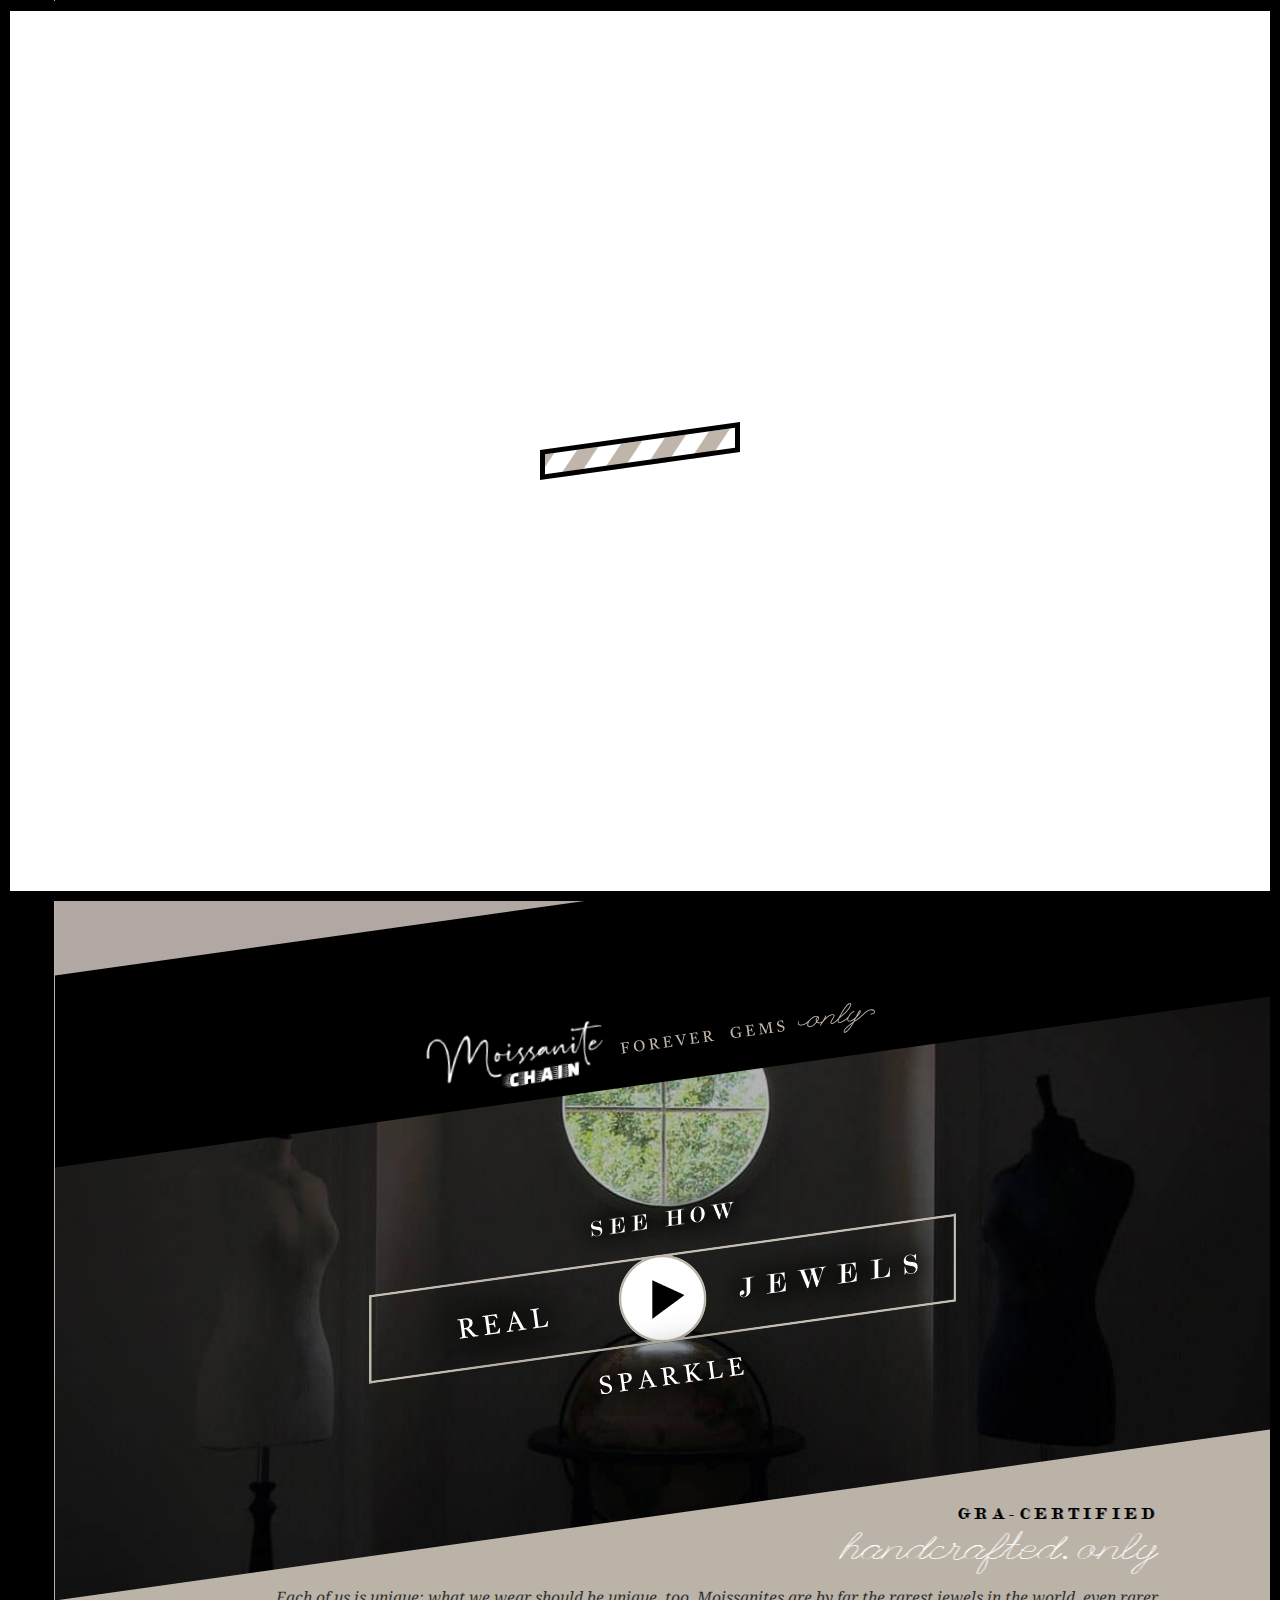
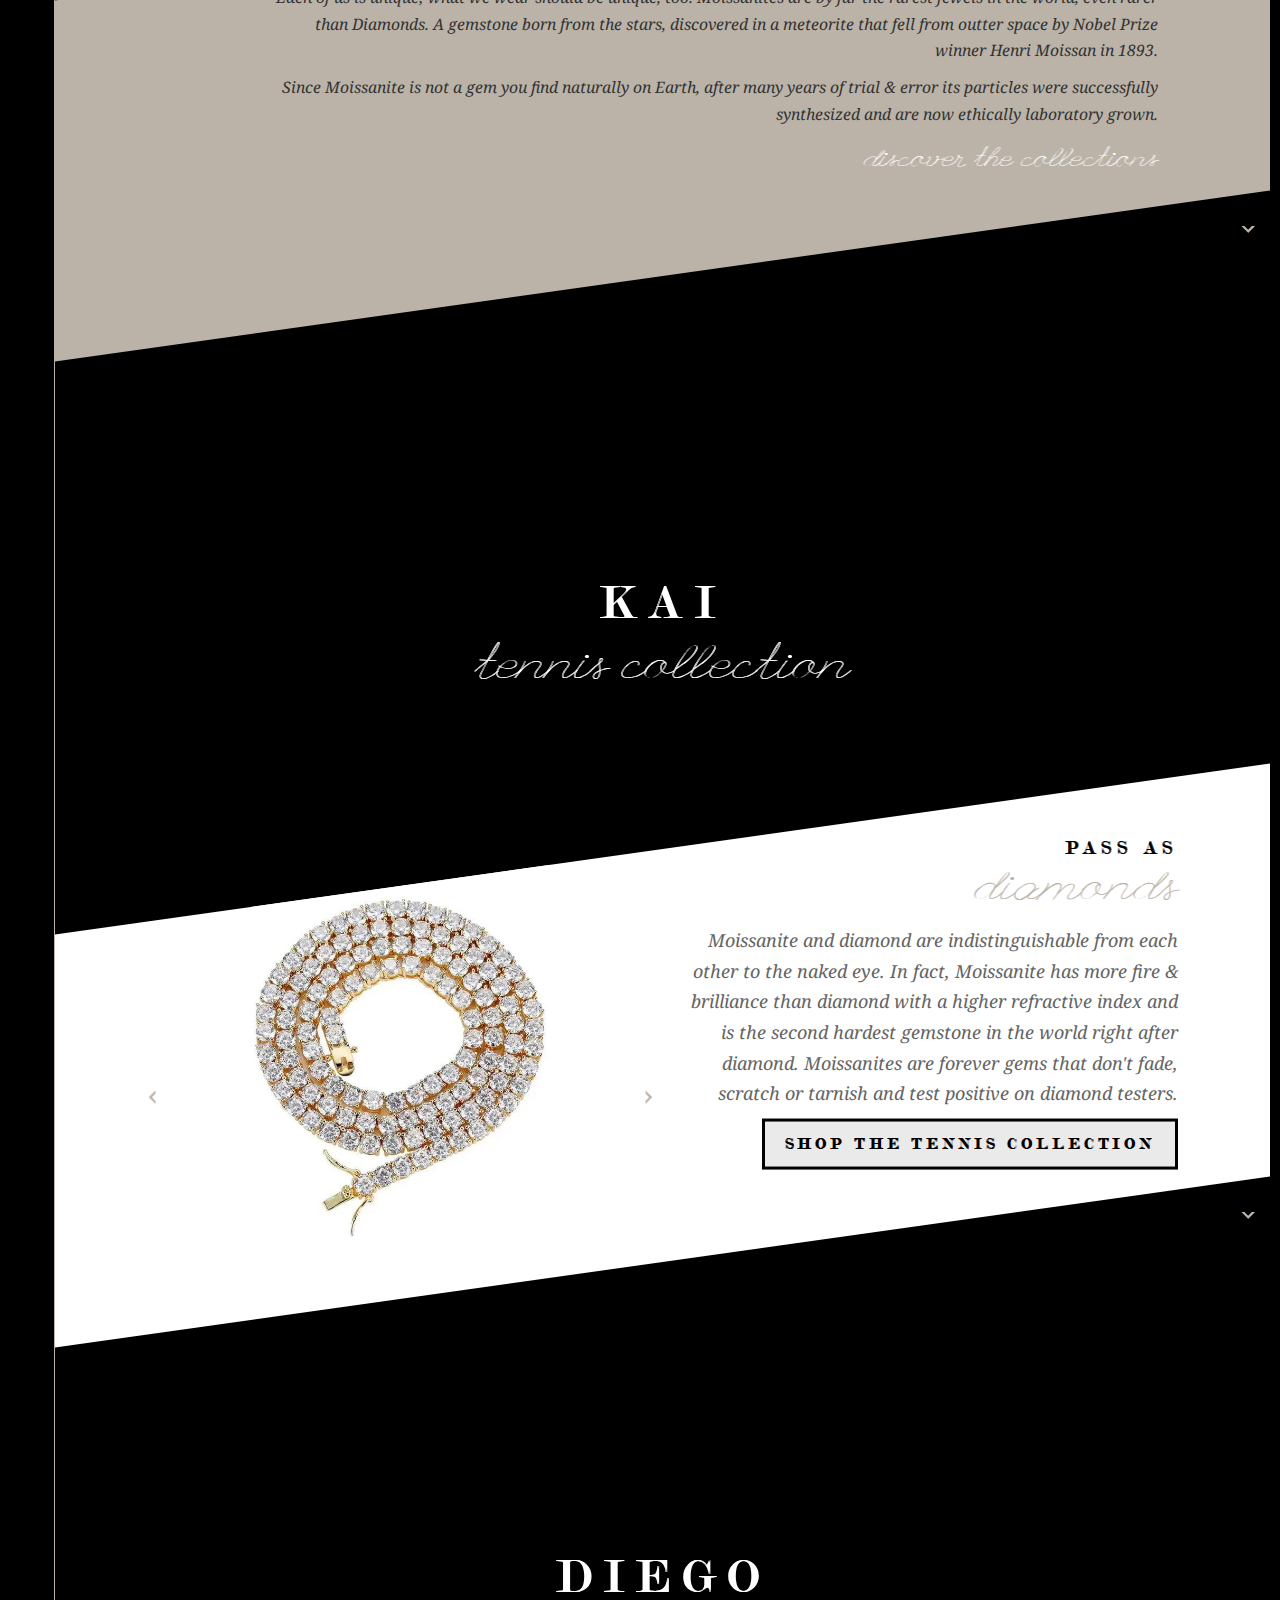
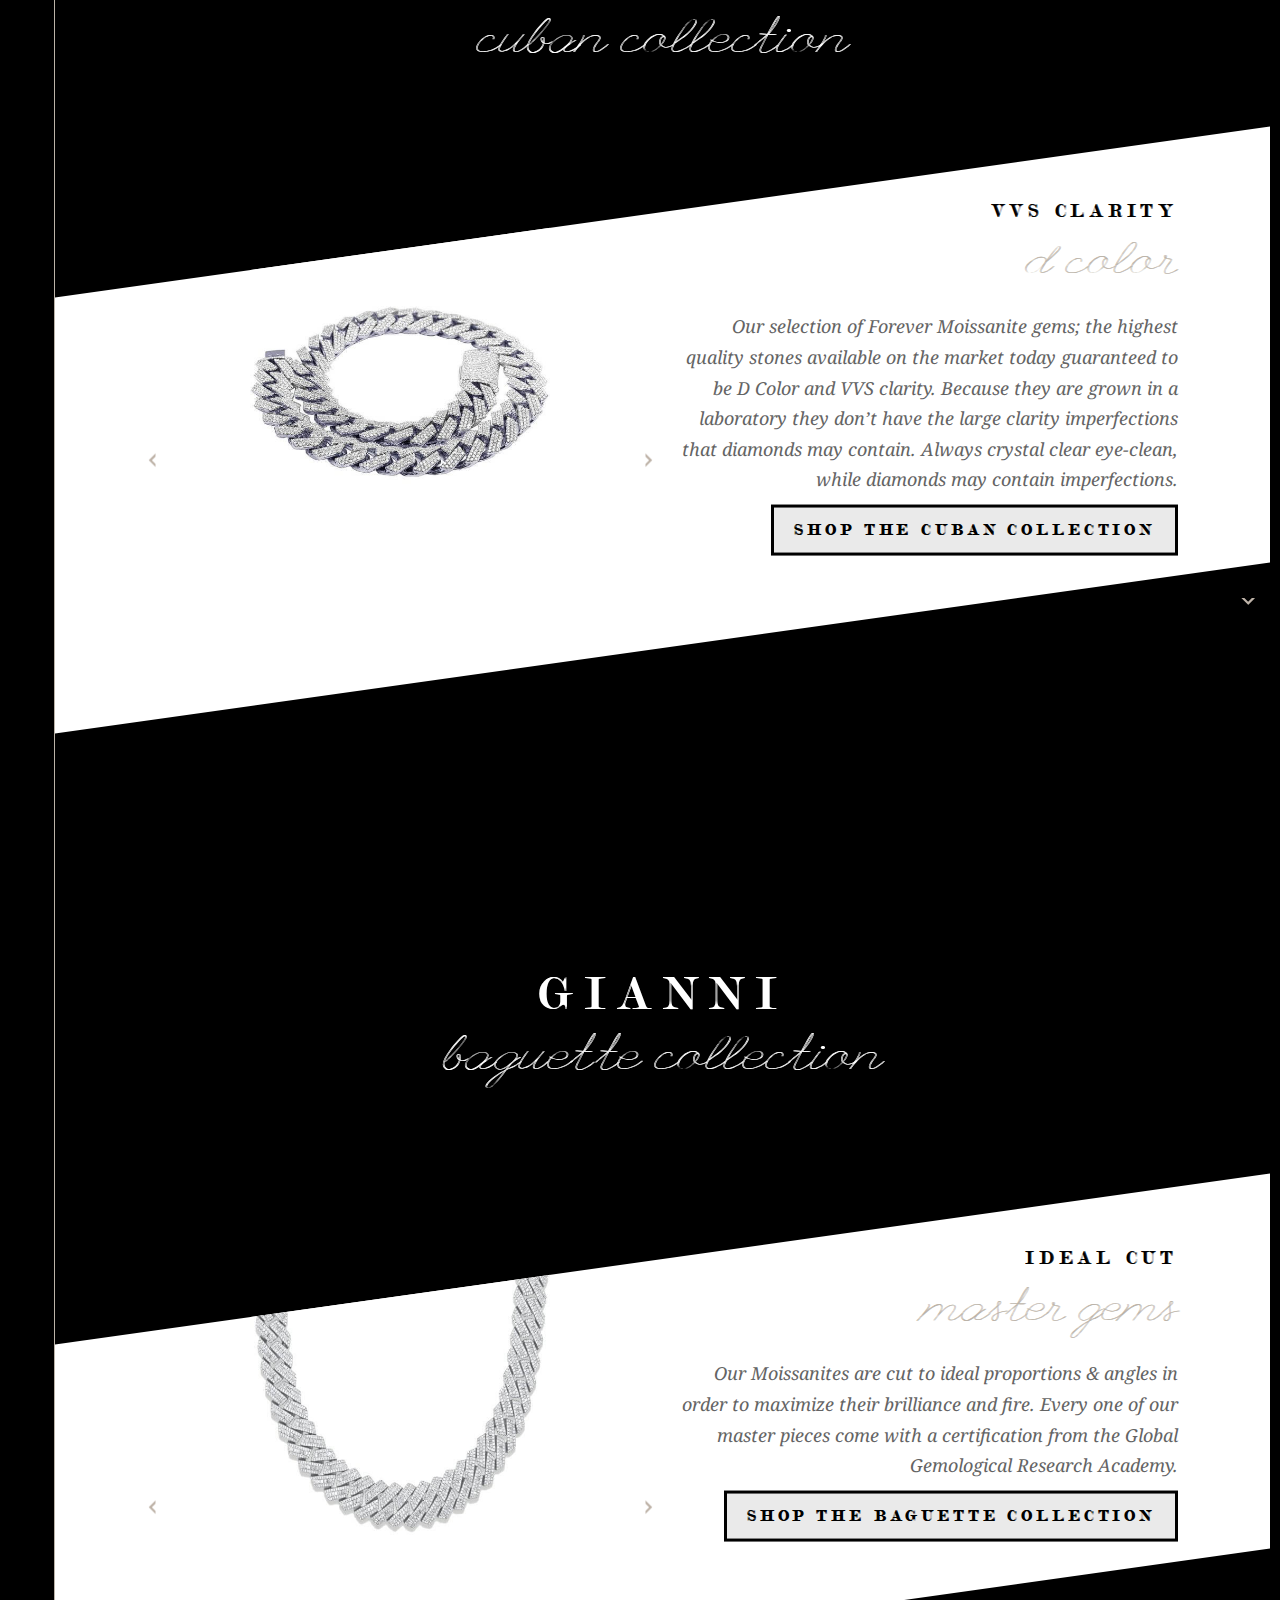
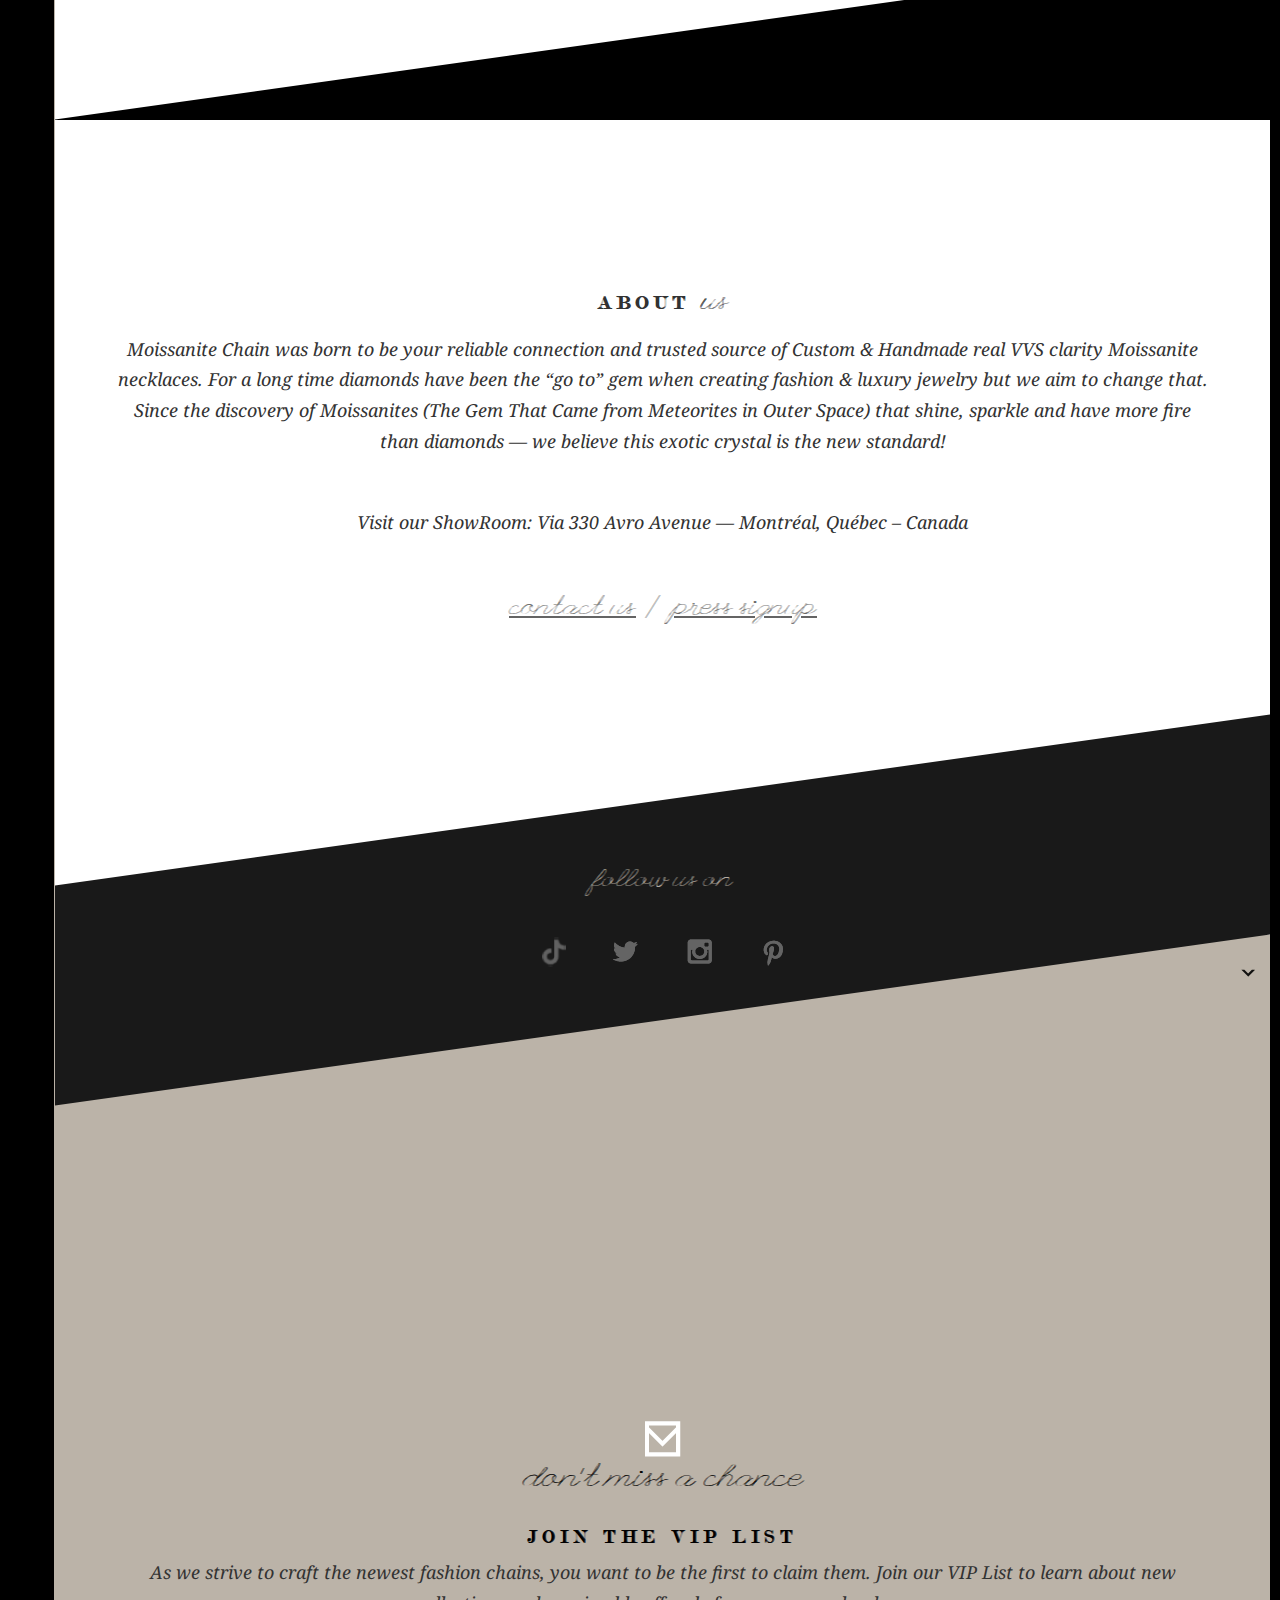
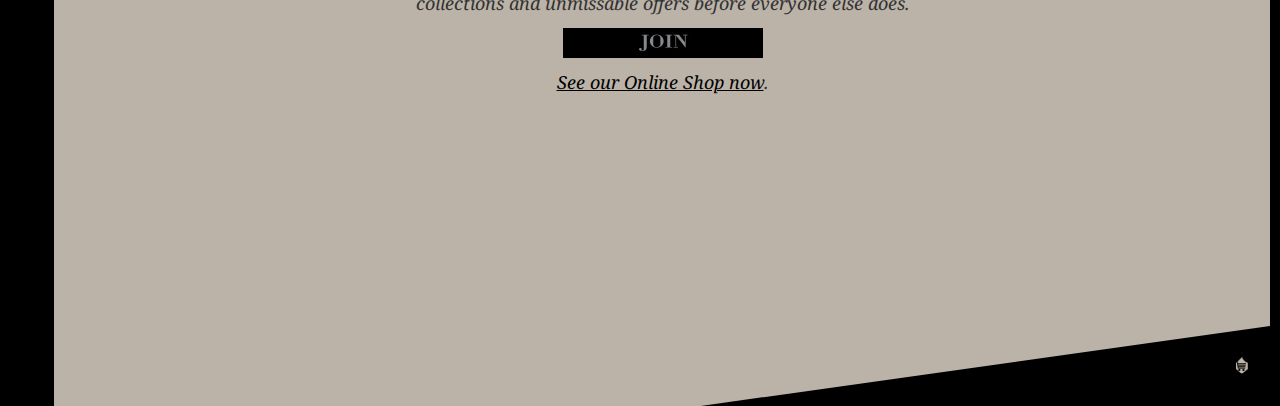
==== index.html @ 02e143bb "Update index.html" ====
<!DOCTYPE html>
<html>

<meta http-equiv="content-type" content="text/html;charset=UTF-8" />
<head>
<meta charset="UTF-8" />
<meta name="viewport" content="width=device-width, maximum-scale=1" />
<title>Moissanite Tennis Chains &#38; Cuban Iced Out Baguettes &#8211; Handcrafted GRA-certified gemstones</title>

<link rel="profile" href="http://gmpg.org/xfn/11" />
<link rel="shortcut icon" href="images/favicon.ico" />
<link rel="apple-touch-icon" sizes="76x76" href="apple-touch-icon.png">
<link rel="icon" type="image/png" sizes="32x32" href="favicon-32x32.png">
<link rel="icon" type="image/png" sizes="16x16" href="favicon-16x16.png">
<link rel="manifest" href="images/site.webmanifest">
<link rel="mask-icon" href="images/safari-pinned-tab.svg" color="#5bbad5">
<meta name="msapplication-TileColor" content="#da532c">
<meta name="theme-color" content="#ffffff">
<link rel="stylesheet" type="text/css" media="all" href="images/style.css" />


<!--[if lt IE 9]>
	<script src="images/html5.js" type="text/javascript"></script>
<![endif]-->

<script type='text/javascript' src='images/jquery3e5a.js?ver=1.10.2'></script>
<script type='text/javascript' src='images/jquery-migrate.min1576.js?ver=1.2.1'></script>

<script>
	var Site_Url = 'index.html';
</script>

	
		
		<script type="text/javascript" src="images/es5-shim.mind387.js?v8"></script>
	
		<script type="text/javascript" src="images/jquery.easing.1.3d387.js?v8"></script>
		
		<script type="text/javascript" src="images/jquery.flexslider-modifiedd387.js?v8"></script>
		
		<script type="text/javascript" src="images/startupd387.js?v8"></script>
		
		<script type="text/javascript" src="images/maind387.js?v8"></script>
		
		<script type="text/javascript" src="images/screend387.js?v8"></script>
		
		<script type="text/javascript" src="images/scroll-navd387.js?v8"></script>
		
		<script type="text/javascript" src="images/sectionsd387.js?v8"></script>
		
		<script type="text/javascript" src="images/paralaxd387.js?v8"></script>
		
		<script type="text/javascript" src="images/videod387.js?v8"></script>

		<script type="text/javascript" src="images/loaderd387.js?v8"></script>

	


</head>
<body class="no_js">



<nav class="main">
	<div class="cn">
		<ul class="nav">
							<li><a href="#home"><em></em><span><b><img width="53" height="16" src="images/menu-home11.png" class="attachment-full" alt="Home" /></b></span></a></li>
							<li><a href="#manifesto"><em></em><span><b><img width="216" height="27" src="images/menu-manifesto11.png" class="attachment-full" alt="Moissanite manifesto" /></b></span></a></li>
							<li><a href="#kai-collection"><em></em><span><b><img width="186" height="28" src="images/menu-kai.png" class="attachment-full" alt="Kai Collection" /></b></span></a></li>
							<li><a href="#diego-collection"><em></em><span><b><img width="166" height="28" src="images/menu-diego.png" class="attachment-full" alt="Diego Collection" /></b></span></a></li>
							<li><a href="#gianni-collection"><em></em><span><b><img width="165" height="28" src="images/menu-gianni.png" class="attachment-full" alt="Gianni Collection" /></b></span></a></li>
							<li><a href="#about"><em></em><span><b><img width="82" height="26" src="images/menu-about11.png" class="attachment-full" alt="About Us" /></b></span></a></li>
							<li><a href="#subscribe"><em></em><span><b><img width="157" height="26" src="images/menu-subscribe11.png" class="attachment-full" alt="VIP List Subscribe" /></b></span></a></li>
					</ul>
		<ul class="shop">
			<li><a href="https://shop.moissanitechain.com"><em></em><span><b><img src="images/menu-shop.png" alt="Shop"/></b></span></a></li>
		</ul>
	</div>
</nav>
<div class="sections">
	
		
		
	<section id="home" class="post-5 page type-page status-publish hentry home tpl-home active" >
		<article>
			<div class="bgc"><div></div></div>

<header>
	<div class="dbg"></div>
	<h1>Moissanite Jewels Shop</h1>
	<div class="links">
		<a href="#manifesto"><span>Jewels</span></a>
		<a href="https://shop.moissanitechain.com"><span>Shop</span></a>
	</div>
</header>
<div class="hbg">
	<div class="dsk">
		<img width="700" height="141" src="images/forever-moissanite-gems-tagline_big1.png" class="attachment-full" alt="Forever-Moissanite-Gems-Only_TagLine_Big" />	</div>
	<div class="mob">
		<img width="550" height="111" src="images/forever-moissanite-gems_tagline_small1.png" class="attachment-full" alt="Forever-Moissanite-Gems-Only_TagLine_Small" />	</div>
</div>
<div class="slider">
	<ul class="slides">
		
							<li style="background-color: #b1a8a4;"><span><img src="images/1.png" class="attachment-full" alt="Forever-Moissanite-Gems-Only Handmade-slide1" /></span></li>
					<li style="background-color: #99867c;"><span><img src="images/2.png" class="attachment-full" alt="Forever-Moissanite-Gems-Only Handmade-slide2" /></span></li>
					<li style="background-color: #c7c0a1;"><span><img src="images/3.png" class="attachment-full" alt="Forever-Moissanite-Gems-Only Handmade-slide3" /></span></li>
					<li style="background-color: #bdc2ce;"><span><img src="images/4.png" class="attachment-full" alt="Forever-Moissanite-Gems-Only Handmade-slide4" /></span></li>
					<li style="background-color: #e5c8b7;"><span><img src="images/5.png" class="attachment-full" alt="Forever-Moissanite-Gems-Only Handmade-slide5" /></span></li>
					<li style="background-color: #e8dab5;"><span><img src="images/6.png" class="attachment-full" alt="Forever-Moissanite-Gems-Only Handmade-slide6" /></span></li>
			</ul>
</div>		</article>
	</section>
	
	
		
		
	<section id="manifesto" class="post-7 page type-page status-publish hentry manifesto tpl-manifesto active" >
		<article>
			<header>
	<div class="dbg"></div>
	<h1>Forever Moissanite Gems Only</h1>
</header>

	
	<div class="bg" 
		style="background-image: url('images/forever-moissanite-gems_background_mini.jpg');" 
		data-width="1200"  
		data-height="662">
	</div>

	<div class="video-tb">
		<div class="dsk">
			<img width="587" height="235" src="images/forever-moissanite-gems-only_video_button_default.png" class="attachment-full" alt="Forever-Moissanite-Gems-Only_Video_Button_Default" />			<img width="587" height="235" src="images/forever-moissanite-gems-only_video_button_hover4.png" class="attachment-full" alt="Forever-Moissanite-Gems-Only_Video_Button_Hover" />		</div>
		<div class="mob">
			<img width="171" height="171" src="images/forever-moissanite-gems-only_video_button_default_mobile.png" class="attachment-full" alt="Forever-Moissanite-Gems-Only_Video_Button_Default_Mobile" />			<img width="171" height="171" src="images/forever-moissanite-gems-only_video_button_hover_mobile.png" class="attachment-full" alt="Forever-Moissanite-Gems-Only_Video_Button_Hover_Mobile" />		</div>
	</div>
	
	<div class="video-ov">
		<div class="video-box">
			<div class="video-cnt">
				<iframe width="540" height="540" src="https://www.youtube.com/embed/ve0gK7tYdl8?rel=0" frameborder="0" allowfullscreen></iframe>			</div>
			<div class="video-ctrl">
									<div class="item share-facebook"><a href="#"></a><span>Share <i>on</i> Facebook</span></div>
									<div class="item share-twitter"><a href="#"></a><span>Share <i>on</i> Twitter</span></div>
									<div class="item share-pinterest"><a href="#"></a><span>Share <i>on</i> Pinterest</span></div>
									<div class="item share-mail"><a href="#"></a><span>Share <i>via</i> Mail</span></div>
								<div class="item close"><a href="#"></a><span>Close</span></div>
			</div>
		</div>
	</div>

<div class="text-box">
	<div class="cnt">
		<div class="cnt2">
			<h2>GRA-Certified</h2>
<p><big><span class="script">handcrafted. only</span></big></p>
<p>Each of us is unique; what we wear should be unique, too. Moissanites are by far the rarest jewels in the world, even rarer than Diamonds. A gemstone born from the stars, discovered in a meteorite that fell from outter space by Nobel Prize winner Henri Moissan in 1893.</p>
<p>Since Moissanite is not a gem you find naturally on Earth, after many years of trial &#38; error its particles were successfully synthesized and are now ethically laboratory grown.</p>
<p><a class="collection-link" href="#kai-collection"><span class="script">discover the collections</span></a></p>
		</div>
	</div>
</div>
		</article>
	</section>
	
	
		
		
	<section id="kai-collection" class="post-9 page type-page status-publish hentry traugott-collection tpl-collection active" >
		<article>
			<a href="#home" class="back">Back to Top</a>
<a href="#kai-collection" class="next-sect">Next Collection</a>

	
	<div class="bg prx" 
		style="background-image: url('images/Forever-Moissanite-Gems-Only_Kai-collection_cover_mini.jpg');" 
		data-width="1200"  
		data-height="642">
	</div>

<h1><span>KAI <i>Tennis Collection</i></span></h1>

<div class="text-box">
	<div class="cnt">
		<div class="cnt2">
			<h2>PASS AS</h2>
<p><big><span class="script">diamonds</span></big></p>
<p>Moissanite and diamond are indistinguishable from each other to the naked eye. In fact, Moissanite has more fire &#38; brilliance than diamond with a higher refractive index and is the second hardest gemstone in the world right after diamond. Moissanites are forever gems that don't fade, scratch or tarnish and test positive on diamond testers.</p>
<p><a class="btn" title="Shop The KAI Collection" href="https://shop.moissanitechain.com">SHOP <strong>THE</strong> <em>TENNIS COLLECTION</em></a></p>

		</div>
		<div class="cnt1">
						<div class="slider">
				<ul class="slides">
											<li><a href="https://shop.moissanitechain.com"><img width="300" height="420" src="images/img_0145_sito_v2.jpg" class="attachment-product-tb" alt="Kai Moissanite Tennis Necklace Collection Jewel 1" /><span>Please let me buy this.</span></a></li>
											<li><a href="https://shop.moissanitechain.com"><img width="300" height="420" src="images/img_0027_sito_v2.jpg" class="attachment-product-tb" alt="Kai Moissanite Tennis Necklace Collection Jewel 2" /><span>I deserve this: I’ll buy it!</span></a></li>
											<li><a href="https://shop.moissanitechain.com"><img width="300" height="420" src="images/img_0036_sito_v2.jpg" class="attachment-product-tb" alt="Kai Moissanite Tennis Necklace Collection Jewel 3" /><span>I’m totally buying this.</span></a></li>
											<li><a href="https://shop.moissanitechain.com"><img width="300" height="420" src="images/img_0096_sito_v2.jpg" class="attachment-product-tb" alt="Kai Moissanite Tennis Necklace Collection Jewel 4" /><span>Mine, mine! I buy this.</span></a></li>
									</ul>
			</div>
		</div>
	</div>
</div>		</article>
	</section>
	
	
		
		
	<section id="diego-collection" class="post-13 page type-page status-publish hentry freely-collection tpl-collection active" >
		<article>
			<a href="#home" class="back">Back to Top</a>
<a href="#diego-collection" class="next-sect">Next Collection</a>

	
	<div class="bg prx" 
		style="background-image: url('images/Forever-Moissanite-Gems-Only_Diego-collection_cover_web_mini.jpg');" 
		data-width="1200"  
		data-height="664">
	</div>

<h1><span>Diego <i>Cuban Collection</i></span></h1>

<div class="text-box">
	<div class="cnt">
		<div class="cnt2">
			<h2>VVS clarity</h2>
<p><span class="script"><big>d color</big></span></p>
<p>Our selection of Forever Moissanite gems; the highest quality stones available on the market today guaranteed to be D Color and VVS clarity. Because they are grown in a laboratory they don’t have the large clarity imperfections that diamonds may contain. Always crystal clear eye-clean, while diamonds may contain imperfections.</p>
<p><a class="btn" title="Shop The DIEGO Collection" href="https://shop.moissanitechain.com">SHOP <strong>THE</strong> <em>CUBAN COLLECTION</em></a></p>

		</div>
		<div class="cnt1">
						<div class="slider">
				<ul class="slides">
											<li><a href="https://shop.moissanitechain.com"><img width="300" height="420" src="images/mg_2678-2681_crop_sito_v2.jpg" class="attachment-product-tb" alt="Diego Moissanite Tennis Necklace Collection Jewel 1" /><span>I&#039;m so going to buy this.</span></a></li>
											<li><a href="https://shop.moissanitechain.com"><img width="300" height="420" src="images/mg_2684_crop_sito_v2.jpg" class="attachment-product-tb" alt="Diego Moissanite Tennis Necklace Collection Jewel 2" /><span>I. Will. Buy. This.</span></a></li>
											<li><a href="https://shop.moissanitechain.com"><img width="300" height="420" src="images/mg_1606_sito_v2.jpg" class="attachment-product-tb" alt="Diego Moissanite Tennis Necklace Collection Jewel 3" /><span>I’ll buy it. I deserve it.</span></a></li>
											<li><a href="https://shop.moissanitechain.com"><img width="300" height="420" src="images/mg_1543_crop_sito_v2.jpg" class="attachment-product-tb" alt="Diego Moissanite Tennis Necklace Collection Jewel 4" /><span>I’m totally buying this.</span></a></li>
									</ul>
			</div>
		</div>
	</div>
</div>		</article>
	</section>
	
	
		
		
	<section id="gianni-collection" class="post-11 page type-page status-publish hentry nuance-collection tpl-collection active" >
		<article>
			<a href="#home" class="back">Back to Top</a>
<a href="#gianni-collection" class="next-sect">Next Collection</a>

	
	<div class="bg prx" 
		style="background-image: url('images/Forever-Moissanite-Gems-Only_Gianni-collection_cover_mini.jpg');" 
		data-width="1200"  
		data-height="644">
	</div>

<h1><span>Gianni <i>Baguette Collection</i></span></h1>

<div class="text-box">
	<div class="cnt">
		<div class="cnt2">
			<h2>Ideal Cut</h2>
<p><span class="script"><big>master gems</big></span></p>
<p>Our Moissanites are cut to ideal proportions &#38; angles in order to maximize their brilliance and fire. Every one of our master pieces come with a certification from the Global Gemological Research Academy.</p>
<p><a class="btn" title="Shop the Gianni Collection" href="https://shop.moissanitechain.com">SHOP <strong>THE</strong> <em>BAGUETTE COLLECTION</em></a></p>

		</div>
		<div class="cnt1">
						<div class="slider">
				<ul class="slides">
											<li><a href="https://shop.moissanitechain.com"><img width="300" height="420" src="images/mg_1736_crop_sito_v2.jpg" class="attachment-product-tb" alt="Gianni Moissanite Tennis Necklace Collection Jewel 1" /><span>I deserve this: I buy it!</span></a></li>
											<li><a href="https://shop.moissanitechain.com"><img width="300" height="420" src="images/mg_1355_crop_sito_v2.jpg" class="attachment-product-tb" alt="Gianni Moissanite Tennis Necklace Collection Jewel 2" /><span>I’ll buy this so others won’t.</span></a></li>
											<li><a href="https://shop.moissanitechain.com"><img width="300" height="420" src="images/mg_1710_crop_sito_v2.jpg" class="attachment-product-tb" alt="Gianni Moissanite Tennis Necklace Collection Jewel 3" /><span>If I buy it I’ll feel better.</span></a></li>
											<li><a href="https://shop.moissanitechain.com"><img width="300" height="420" src="images/mg_1370_crop_sito_v2.jpg" class="attachment-product-tb" alt="Gianni Moissanite Tennis Necklace Collection Jewel 4" /><span>I’m totally buying this.</span></a></li>
									</ul>
			</div>
		</div>
	</div>
</div>		</article>
	</section>
	
	
		
		
	<section id="about" class="post-15 page type-page status-publish hentry about tpl-about active" >
		<article>
			<a href="#home" class="back">Back to Top</a>
<a href="#about" class="next-sect">About Us</a>
	
	<div class="bg prx" 
		style="background-image: url('images/Moissanite-Gems-Only_about-us_mini.jpg');" 
		data-width="1200"  
		data-height="800">
	</div>

<div class="box cnt">
	<div>
		<div>
			<div>
				<h1>About <i>Us</i></h1>
				<p>Moissanite Chain was born to be your reliable connection and trusted source of Custom &#38; Handmade real VVS clarity Moissanite necklaces. For a long time diamonds have been the “go to” gem when creating fashion & luxury jewelry but we aim to change that. Since the discovery of Moissanites (The Gem That Came from Meteorites in Outer Space) that shine, sparkle and have more fire than diamonds — we believe this exotic crystal is the new standard!</p>
<p>&nbsp;</p>
<p>Visit our ShowRoom: Via 330 Avro Avenue — Montréal, Québec &#8211; Canada</p>
<p>&nbsp;</p>
<p><span class="script"><a title="Contact us" href="mailto:contact@moissanitechain.com?subject=Please%20tell%20me%20more">contact us</a> /  <a title="Moissanite Chain Press Room Sign up" href="https://eepurl.com/iaYByv" target="_blank">press signup</a></span></p>
			</div>
		</div>
	</div>
</div>

<div class="social">
	<div class="bg"></div>
	<div class="icons">
		<h3>follow us on<span>:</span><i></i></h3>
			<ul>
									<li><a href="https://www.tiktok.com/@moissanitechain" itemprop="url"><span>Moissanite TikTok</span></a></li>
									<li><a href="https://twitter.com/MoissaniteChain" itemprop="url"><span>Moissanite Twitter</span></a></li>
									<li><a href="https://instagram.com/moissanitechain_com" itemprop="url"><span>Moissanite Instagram</span></a></li>
									<li><a href="https://pinterest.com/moissanitechain/" itemprop="url"><span>Moissanite Pinterest</span></a></li>
							</ul>
	</div>
</div>		</article>
	</section>
	
	
		
		
	<section id="subscribe" class="post-17 page type-page status-publish hentry subscribe tpl-subscribe active" >
		<article>
			<a href="#home" class="back">Back to Top</a>
<a href="#subscribe" class="next-sect">VIP List Subscribe</a>

<div class="bg"></div>

<div class="box cnt">
	<div>
		<div>
			<div>
				<h1>VIP List <i>Subscribe</i></h1>
				<p><span class="script"><big>don’t miss a chance</big></span></p>
<h2>JOIN THE VIP LIST</h2>
<p>As we strive to craft the newest fashion chains, you want to be the first to claim them. Join our VIP List to learn about new collections and unmissable offers before everyone else does.</p>
<a href="https://eepurl.com/iaYByv"><img src="images/join.jpg" alt="Join VIP LIST" style="width:200px;height:30px;"></a>				

				<div>			
<p><a title="Our Moissanite Shop" href="https://shop.moissanitechain.com" target="_blank">See our Online Shop now</a>.</p>
				</div>
			</div>
		</div>
	</div>
</div>


<div class="copy">
	<div class="bg"></div>
	<div><a href="https://shop.moissanitechain.com"><span>Moissanite Chain - Online Shop</span></a></div>
</div>		</article>
	</section>
	
	
	</div>
<div class="frm frm-top"></div>
<div class="frm frm-right"></div>
<div class="frm frm-bottom"></div>

		
	<script> Main.initFooter() </script>
	
	<style>
	.old-notice .browser-warning
	{
		position: absolute;
		top: 0px;
		left: 260px;
		width: 320px;
		height: 92px;
		z-index: 100;
	}
</style>

<div class="old-notice">
	<noscript>
	 <iframe class="browser-warning" frameborder="0" marginheight="0" marginwidth="0" scrolling="no" src="index-2.html"></iframe>
	</noscript>
	<iframe class="browser-warning hide" style="display:none;" frameborder="0" marginheight="0" marginwidth="0" rel="index-2.html" scrolling="no" src="javascript:;"></iframe>
</div>
<script>
	if(window.ShowOldNotice)
	{
		$(function()
		{
			var warning = $('.browser-warning.hide');
			warning.attr('src', warning.attr('rel')).show();
		});
	}
</script>	
	</body>

</html>
---- images/style.css ----
@import url(https://fonts.googleapis.com/css?family=League+Script|Droid+Serif:400,400italic,700,700italic);
/*
Theme Name: Moissanite Chain
Theme URI: https://www.moissanitechain.com
Description: MC 2
Author: Big Cartel
Version: 5
License: GNU General Public License
License URI: license.txt
*/
/* *********************************************************** */
/* This file is generated from scss files from "sass" folder */
/* *********************************************************** */
/* normalize.css v2.1.2 | MIT License | git.io/normalize */
/* ==========================================================================
   HTML5 display definitions
   ========================================================================== */
/**
 * Correct `block` display not defined in IE 8/9.
 */
article,
aside,
details,
figcaption,
figure,
footer,
header,
hgroup,
main,
nav,
section,
summary {
  display: block; }

/**
 * Correct `inline-block` display not defined in IE 8/9.
 */
audio,
canvas,
video {
  display: inline-block; }

/**
 * Prevent modern browsers from displaying `audio` without controls.
 * Remove excess height in iOS 5 devices.
 */
audio:not([controls]) {
  display: none;
  height: 0; }

/**
 * Address `[hidden]` styling not present in IE 8/9.
 * Hide the `template` element in IE, Safari, and Firefox < 22.
 */
[hidden],
template {
  display: none; }

/* ==========================================================================
   Base
   ========================================================================== */
/**
 * 1. Set default font family to sans-serif.
 * 2. Prevent iOS text size adjust after orientation change, without disabling
 *    user zoom.
 */
html {
  font-family: sans-serif;
  /* 1 */
  -ms-text-size-adjust: 100%;
  /* 2 */
  -webkit-text-size-adjust: 100%;
  /* 2 */ }

/**
 * Remove default margin.
 */
body {
  margin: 0; }

/* ==========================================================================
   Links
   ========================================================================== */
/**
 * Remove the gray background color from active links in IE 10.
 */
a {
  background: transparent; }

/**
 * Address `outline` inconsistency between Chrome and other browsers.
 */
a:focus {
  outline: thin dotted; }

/**
 * Improve readability when focused and also mouse hovered in all browsers.
 */
a:active,
a:hover {
  outline: 0; }

/* ==========================================================================
   Typography
   ========================================================================== */
/**
 * Address variable `h1` font-size and margin within `section` and `article`
 * contexts in Firefox 4+, Safari 5, and Chrome.
 */
h1 {
  font-size: 2em;
  margin: 0.67em 0; }

/**
 * Address styling not present in IE 8/9, Safari 5, and Chrome.
 */
abbr[title] {
  border-bottom: 1px dotted; }

/**
 * Address style set to `bolder` in Firefox 4+, Safari 5, and Chrome.
 */
b,
strong {
  font-weight: bold; }

/**
 * Address styling not present in Safari 5 and Chrome.
 */
dfn {
  font-style: italic; }

/**
 * Address differences between Firefox and other browsers.
 */
hr {
  -moz-box-sizing: content-box;
  box-sizing: content-box;
  height: 0; }

/**
 * Address styling not present in IE 8/9.
 */
mark {
  background: #ff0;
  color: #000; }

/**
 * Correct font family set oddly in Safari 5 and Chrome.
 */
code,
kbd,
pre,
samp {
  font-family: monospace, serif;
  font-size: 1em; }

/**
 * Improve readability of pre-formatted text in all browsers.
 */
pre {
  white-space: pre-wrap; }

/**
 * Set consistent quote types.
 */
q {
  quotes: "\201C" "\201D" "\2018" "\2019"; }

/**
 * Address inconsistent and variable font size in all browsers.
 */
small {
  font-size: 80%; }

/**
 * Prevent `sub` and `sup` affecting `line-height` in all browsers.
 */
sub,
sup {
  font-size: 75%;
  line-height: 0;
  position: relative;
  vertical-align: baseline; }

sup {
  top: -0.5em; }

sub {
  bottom: -0.25em; }

/* ==========================================================================
   Embedded content
   ========================================================================== */
/**
 * Remove border when inside `a` element in IE 8/9.
 */
img {
  border: 0; }

/**
 * Correct overflow displayed oddly in IE 9.
 */
svg:not(:root) {
  overflow: hidden; }

/* ==========================================================================
   Figures
   ========================================================================== */
/**
 * Address margin not present in IE 8/9 and Safari 5.
 */
figure {
  margin: 0; }

/* ==========================================================================
   Forms
   ========================================================================== */
/**
 * Define consistent border, margin, and padding.
 */
fieldset {
  border: 1px solid #c0c0c0;
  margin: 0 2px;
  padding: 0.35em 0.625em 0.75em; }

/**
 * 1. Correct `color` not being inherited in IE 8/9.
 * 2. Remove padding so people aren't caught out if they zero out fieldsets.
 */
legend {
  border: 0;
  /* 1 */
  padding: 0;
  /* 2 */ }

/**
 * 1. Correct font family not being inherited in all browsers.
 * 2. Correct font size not being inherited in all browsers.
 * 3. Address margins set differently in Firefox 4+, Safari 5, and Chrome.
 */
button,
input,
select,
textarea {
  font-family: inherit;
  /* 1 */
  font-size: 100%;
  /* 2 */
  margin: 0;
  /* 3 */ }

/**
 * Address Firefox 4+ setting `line-height` on `input` using `!important` in
 * the UA stylesheet.
 */
button,
input {
  line-height: normal; }

/**
 * Address inconsistent `text-transform` inheritance for `button` and `select`.
 * All other form control elements do not inherit `text-transform` values.
 * Correct `button` style inheritance in Chrome, Safari 5+, and IE 8+.
 * Correct `select` style inheritance in Firefox 4+ and Opera.
 */
button,
select {
  text-transform: none; }

/**
 * 1. Avoid the WebKit bug in Android 4.0.* where (2) destroys native `audio`
 *    and `video` controls.
 * 2. Correct inability to style clickable `input` types in iOS.
 * 3. Improve usability and consistency of cursor style between image-type
 *    `input` and others.
 */
button,
html input[type="button"],
input[type="reset"],
input[type="submit"] {
  -webkit-appearance: button;
  /* 2 */
  cursor: pointer;
  /* 3 */ }

/**
 * Re-set default cursor for disabled elements.
 */
button[disabled],
html input[disabled] {
  cursor: default; }

/**
 * 1. Address box sizing set to `content-box` in IE 8/9.
 * 2. Remove excess padding in IE 8/9.
 */
input[type="checkbox"],
input[type="radio"] {
  box-sizing: border-box;
  /* 1 */
  padding: 0;
  /* 2 */ }

/**
 * 1. Address `appearance` set to `searchfield` in Safari 5 and Chrome.
 * 2. Address `box-sizing` set to `border-box` in Safari 5 and Chrome
 *    (include `-moz` to future-proof).
 */
input[type="search"] {
  -webkit-appearance: textfield;
  /* 1 */
  -moz-box-sizing: content-box;
  -webkit-box-sizing: content-box;
  /* 2 */
  box-sizing: content-box; }

/**
 * Remove inner padding and search cancel button in Safari 5 and Chrome
 * on OS X.
 */
input[type="search"]::-webkit-search-cancel-button,
input[type="search"]::-webkit-search-decoration {
  -webkit-appearance: none; }

/**
 * Remove inner padding and border in Firefox 4+.
 */
button::-moz-focus-inner,
input::-moz-focus-inner {
  border: 0;
  padding: 0; }

/**
 * 1. Remove default vertical scrollbar in IE 8/9.
 * 2. Improve readability and alignment in all browsers.
 */
textarea {
  overflow: auto;
  /* 1 */
  vertical-align: top;
  /* 2 */ }

/* ==========================================================================
   Tables
   ========================================================================== */
/**
 * Remove most spacing between table cells.
 */
table {
  border-collapse: collapse;
  border-spacing: 0; }

@font-face {
  font-family: 'modern_no._20regular';
  src: url("modern_no._20-webfont.eot");
  src: url("modern_no._20-webfontd41d.eot?#iefix") format("embedded-opentype"), url("modern_no._20-webfont.woff") format("woff"), url("modern_no._20-webfont.ttf") format("truetype"), url("modern_no._20-webfont.svg#modern_no._20regular") format("svg");
  font-weight: normal;
  font-style: normal; }

nav.main {
  position: fixed;
  top: 0;
  bottom: 0;
  left: 0;
  width: 54px;
  background-color: #000;
  z-index: 5; }
  .mob-safari nav.main {
    position: absolute;
    height: 100%; }
  nav.main .cn {
    position: absolute;
    top: 50%;
    left: 0;
    width: 100%; }
  nav.main ul {
    margin: 0;
    padding: 0; }
  nav.main li {
    display: block;
    position: relative;
    height: 48px;
    width: 54px;
    list-style: none;
    background: transparent url(menu-bg.png) center -36px no-repeat; }
    nav.main li:first-child, nav.main li:first-child em {
      background-position: center 14px; }
    nav.main li:last-child, nav.main li:last-child em {
      background-position: center -276px; }
    nav.main li em {
      background: transparent url(menu-bg-h.png) center -36px no-repeat;
      opacity: 0; }
    nav.main li span {
      width: 0;
      opacity: 0; }
    .no_js nav.main li:hover em, .no_js nav.main li:hover span, .no_js nav.main li.active em, .no_js nav.main li.active span {
      -webkit-transition: opacity 0.2s ease-in, width 0s ease-in;
      -moz-transition: opacity 0.2s ease-in, width 0s ease-in;
      transition: opacity 0.2s ease-in, width 0s ease-in;
      opacity: 1;
      width: auto; }
  nav.main .shop li {
    background: #bbb3a8 url(icon-shop.png) center center no-repeat;
    margin-top: 28px; }
    nav.main .shop li:hover {
      -webkit-transition: background-color 0.2s ease-in;
      -moz-transition: background-color 0.2s ease-in;
      transition: background-color 0.2s ease-in;
      background-color: #fff; }
    nav.main .shop li em {
      display: none; }
  nav.main em {
    display: block;
    position: relative;
    width: 100%;
    height: 100%; }
  nav.main a {
    display: block;
    position: relative;
    width: 100%;
    height: 100%;
    outline: none; }
  nav.main span {
    display: block;
    position: absolute;
    top: 6px;
    left: 100%;
    margin-left: 8px;
    height: 35px;
    font-size: 16px;
    font-weight: normal;
    line-height: 35px;
    white-space: nowrap;
    vertical-align: top;
    overflow: hidden; }
    nav.main span:before {
      content: '\00a0\00a0';
      font-size: 15px;
      line-height: 35px;
      background: transparent url(menu-item-bg.png) 0 -1px no-repeat;
      width: 18px;
      height: 35px;
      display: inline-block;
      vertical-align: top; }
    nav.main span b {
      display: inline-block;
      height: 35px;
      font-weight: normal;
      background-color: #000;
      color: #bbb3a8;
      font-style: normal;
      text-transform: uppercase;
      vertical-align: top;
      padding-right: 10px;
      font-family: 'modern_no._20regular', serif;
      letter-spacing: 0.1em;
      letter-spacing: 3px;
      position: relative; }
      nav.main span b img {
        vertical-align: middle;
        width: auto !important;
        height: auto !important;
        padding-bottom: 1px; }
    nav.main span i {
      padding-left: 4px;
      font-style: normal;
      font-size: 22px;
      text-transform: lowercase;
      font-family: 'League Script', cursive;
      font-style: normal;
      letter-spacing: normal;
      color: #fff;
      text-shadow: 1px 0px 0px white; }

.page header {
  height: 150px;
  position: relative;
  z-index: 3; }
  .page header h1 {
    margin: 0;
    width: 451px;
    height: 74px;
    position: absolute;
    background: transparent url(logo.png) center 0 no-repeat;
    left: 50%;
    bottom: 0;
    margin-left: -238px;
    color: transparent;
    font: 0/0 a;
    text-shadow: none; }
  .page header .links {
    position: absolute;
    width: 454px;
    bottom: 17px;
    left: 50%;
    margin-left: -238px;
    -webkit-transform-origin: center bottom;
    -moz-transform-origin: center bottom;
    -ms-transform-origin: center bottom;
    -o-transform-origin: center bottom;
    transform-origin: center bottom;
    -webkit-transform: skew(0, -8deg);
    -moz-transform: skew(0, -8deg);
    -ms-transform: skew(0, -8deg);
    -o-transform: skew(0, -8deg);
    transform: skew(0, -8deg); }
    .page header .links a {
      display: block;
      font-family: 'modern_no._20regular', serif;
      letter-spacing: 0.1em;
      font-style: normal;
      text-transform: uppercase;
      text-decoration: none;
      color: #959595;
      background: black url(jewels.png) center center no-repeat;
      color: transparent;
      font: 0/0 a;
      text-shadow: none;
      font-size: 17px;
      letter-spacing: 5px;
      line-height: 40px; }
      .page header .links a span {
        display: block;
        width: 100%;
        height: 100%;
        background: black url(jewels-h.png) center center no-repeat;
        opacity: 0;
        -webkit-transition: opacity 0.2s ease-in;
        -moz-transition: opacity 0.2s ease-in;
        transition: opacity 0.2s ease-in; }
      .page header .links a:first-child {
        float: left; }
      .page header .links a:last-child {
        float: right;
        background: black url(shop.png) center center no-repeat; }
        .page header .links a:last-child span {
          background-image: url(shop-h.png); }
      .page header .links a:hover span {
        opacity: 1; }

.tpl-home .bgc, .tpl-home .bgc > div {
  position: absolute;
  top: 0;
  left: 0;
  right: 0;
  bottom: -200px; }
.tpl-home .bgc > div {
  opacity: 0;
  bottom: 0; }
.tpl-home header {
  z-index: 0; }
  .tpl-home header h1 {
    width: 250px;
    background: transparent url(logo.png) center 0 no-repeat;
    margin-left: -140px;
    color: transparent;
    font: 0/0 a;
    text-shadow: none; }
.tpl-home .hbg .attachment-full {
  display: block;
  position: absolute;
  top: 150px;
  left: 0;
  right: 0;
  bottom: 0;
  margin: auto; }
.tpl-home .slider {
  position: absolute;
  bottom: 0;
  width: 100%;
  top: 150px;
  overflow: hidden;
  -webkit-transform-origin: center bottom;
  -moz-transform-origin: center bottom;
  -ms-transform-origin: center bottom;
  -o-transform-origin: center bottom;
  transform-origin: center bottom;
  -webkit-transform: skew(0, -8deg);
  -moz-transform: skew(0, -8deg);
  -ms-transform: skew(0, -8deg);
  -o-transform: skew(0, -8deg);
  transform: skew(0, -8deg); }
  .tpl-home .slider .flex-viewport {
    height: 100%;
    width: 100%;
    position: absolute;
    top: 0;
    left: 0;
    right: 0;
    margin: 0 auto;
    overflow: visible !important; }
    .tpl-home .slider .flex-viewport ul {
      margin: 0;
      padding: 0;
      height: 100%; }
    .tpl-home .slider .flex-viewport li {
      height: 100%;
      padding: 60px 0 0;
      text-align: center;
      -webkit-box-sizing: border-box;
      -moz-box-sizing: border-box;
      box-sizing: border-box;
      position: relative; }
    .tpl-home .slider .flex-viewport span {
      position: relative;
      display: block;
      height: 100%;
      width: 5000px;
      left: 50%;
      margin-left: -2500px; }
    .tpl-home .slider .flex-viewport b {
      font-size: 450px;
      position: absolute;
      top: 100px;
      left: 40%; }
    .tpl-home .slider .flex-viewport img {
      display: inline-block;
      height: 100% !important;
      width: auto !important;
      -webkit-transform-origin: center bottom;
      -moz-transform-origin: center bottom;
      -ms-transform-origin: center bottom;
      -o-transform-origin: center bottom;
      transform-origin: center bottom;
      -webkit-transform: skew(0, 8deg);
      -moz-transform: skew(0, 8deg);
      -ms-transform: skew(0, 8deg);
      -o-transform: skew(0, 8deg);
      transform: skew(0, 8deg); }
  .tpl-home .slider .flex-prev, .tpl-home .slider .flex-next {
    position: absolute;
    top: 0;
    width: 20%;
    height: 100%;
    left: 0;
    color: transparent;
    font: 0/0 a;
    text-shadow: none;
    outline: none; }
  .tpl-home .slider .flex-next {
    left: auto;
    right: 0; }
.tpl-home ol.flex-control-paging {
  display: block;
  margin: 0;
  padding: 0;
  position: absolute;
  right: 0;
  bottom: -35px;
  width: 100%;
  text-align: right;
  z-index: 10;
  -webkit-transform-origin: center bottom;
  -moz-transform-origin: center bottom;
  -ms-transform-origin: center bottom;
  -o-transform-origin: center bottom;
  transform-origin: center bottom;
  -webkit-transform: skew(0, -8deg);
  -moz-transform: skew(0, -8deg);
  -ms-transform: skew(0, -8deg);
  -o-transform: skew(0, -8deg);
  transform: skew(0, -8deg); }
  .tpl-home ol.flex-control-paging li {
    display: block;
    display: inline-block;
    width: 32px;
    height: 28px;
    list-style: none;
    padding: 0;
    margin: 0;
    -webkit-transform-origin: center center;
    -moz-transform-origin: center center;
    -ms-transform-origin: center center;
    -o-transform-origin: center center;
    transform-origin: center center;
    -webkit-transform: skew(0, 8deg);
    -moz-transform: skew(0, 8deg);
    -ms-transform: skew(0, 8deg);
    -o-transform: skew(0, 8deg);
    transform: skew(0, 8deg); }
  .tpl-home ol.flex-control-paging span {
    display: block;
    width: 10px;
    height: 10px;
    cursor: pointer;
    margin: 7px 10px;
    border-top-left-radius: 5px;
    border-top-right-radius: 5px;
    border-bottom-left-radius: 5px;
    border-bottom-right-radius: 5px;
    border-top-left-radius: 5px;
    border-bottom-left-radius: 5px;
    border-top-right-radius: 5px;
    border-bottom-right-radius: 5px;
    background-color: #4B4B4B;
    overflow: hidden; }
  .tpl-home ol.flex-control-paging a {
    display: block;
    margin: 0;
    padding: 0;
    width: 100%;
    height: 100%;
    cursor: pointer;
    color: transparent;
    font: 0/0 a;
    text-shadow: none;
    border-top-left-radius: 5px;
    border-top-right-radius: 5px;
    border-bottom-left-radius: 5px;
    border-bottom-right-radius: 5px;
    border-top-left-radius: 5px;
    border-bottom-left-radius: 5px;
    border-top-right-radius: 5px;
    border-bottom-right-radius: 5px;
    opacity: 0;
    -webkit-transition: opacity 0.3s ease-in;
    -moz-transition: opacity 0.3s ease-in;
    transition: opacity 0.3s ease-in; }
    .tpl-home ol.flex-control-paging a.flex-active, .tpl-home ol.flex-control-paging a:hover {
      opacity: 1; }

@media screen and (max-width: 720px) {
  .tpl-home header {
    height: 160px; }
    .tpl-home header h1 {
      background: transparent url(logo-m.png) center 0 no-repeat;
      width: 243px;
      margin-left: -120px;
      height: 100px;
      bottom: 30px; }
    .tpl-home header .links {
      height: 74px;
      bottom: -76px;
      width: 100%;
      margin-left: 0;
      left: 0;
      overflow: hidden; }
      .tpl-home header .links a {
        height: 74px;
        line-height: 74px;
        background-color: #000;
        display: block;
        width: 50%;
        text-align: center;
        position: absolute;
        float: none;
        font-size: 24px;
        left: -1px;
        background-image: url(jewels-m.png); }
        .tpl-home header .links a span {
          display: none; }
        .tpl-home header .links a:last-child {
          left: auto;
          right: -1px;
          background-image: url(shop-m.png); }
  .tpl-home .hbg .attachment-full {
    top: 236px; }
  .tpl-home .slider {
    top: 236px; }
    .tpl-home .slider .flex-viewport li {
      padding-top: 20px; }
  .tpl-home ol.flex-control-paging li {
    width: 45px;
    height: 38px; }
  .tpl-home ol.flex-control-paging span {
    width: 16px;
    height: 16px;
    margin: 22px 10px;
    border-top-left-radius: 8px;
    border-top-right-radius: 8px;
    border-bottom-left-radius: 8px;
    border-bottom-right-radius: 8px;
    border-top-left-radius: 8px;
    border-bottom-left-radius: 8px;
    border-top-right-radius: 8px;
    border-bottom-right-radius: 8px; }
  .tpl-home ol.flex-control-paging a {
    border-top-left-radius: 8px;
    border-top-right-radius: 8px;
    border-bottom-left-radius: 8px;
    border-bottom-right-radius: 8px;
    border-top-left-radius: 8px;
    border-bottom-left-radius: 8px;
    border-top-right-radius: 8px;
    border-bottom-right-radius: 8px; } }
.manifesto header {
  height: 192px; }
  .manifesto header .dbg {
    height: 100%; }
  .manifesto header h1 {
    background-image: url(logo2.png);
    height: 86px;
    bottom: -7px;
    color: transparent;
    font: 0/0 a;
    text-shadow: none; }
.manifesto article > .bg {
  background-position: 50% 100%; }
.manifesto .video-tb {
  position: absolute;
  top: 0;
  left: 0;
  bottom: 0;
  right: 0; }
  .manifesto .video-tb img {
    position: absolute;
    top: 0;
    left: 0;
    bottom: 0;
    right: 0;
    margin: auto auto;
    cursor: pointer; }
  .manifesto .video-tb img:last-child {
    opacity: 0;
    -webkit-transition: opacity 0.3s ease-in;
    -moz-transition: opacity 0.3s ease-in;
    transition: opacity 0.3s ease-in; }
    .manifesto .video-tb img:last-child:hover {
      opacity: 1; }
.manifesto .video-ov {
  position: fixed;
  top: 0;
  left: 0;
  right: 0;
  height: 100%;
  background-color: #000;
  z-index: 14;
  display: none; }
.manifesto .video-box {
  position: absolute;
  left: 0;
  right: 0;
  top: 0;
  bottom: 0;
  margin: auto;
  width: 77%;
  height: 72%;
  padding-bottom: 61px;
  background-color: #fff; }
.manifesto .video-ctrl {
  position: absolute;
  bottom: 0;
  left: 0;
  right: 0;
  height: 60px;
  border-top: 1px solid #000;
  background-color: #323232; }
  .manifesto .video-ctrl .item a {
    display: block;
    color: transparent;
    font: 0/0 a;
    text-shadow: none;
    position: absolute;
    bottom: 0;
    left: 0;
    width: 60px;
    height: 60px;
    border-right: 1px solid #000;
    background: #323232 url(icons-video.png) 0 center no-repeat; }
    .manifesto .video-ctrl .item a:hover {
      background-color: #fff; }
  .manifesto .video-ctrl .item:hover span {
    opacity: 1; }
  .manifesto .video-ctrl .item span {
    position: absolute;
    line-height: 60px;
    left: 244px;
    right: 61px;
    text-align: center;
    color: #BBB3A8;
    font-family: 'modern_no._20regular', serif;
    letter-spacing: 0.1em;
    text-shadow: 1px 0px 0px #bbb3a8;
    font-style: normal;
    text-transform: uppercase;
    font-size: 18px;
    opacity: 0; }
    .manifesto .video-ctrl .item span i {
      font-family: 'League Script', cursive;
      font-style: normal;
      letter-spacing: normal;
      text-transform: lowercase;
      font-size: 30px; }
    .manifesto .video-ctrl .item span:hover {
      visibility: hidden; }
  .manifesto .video-ctrl .item:nth-child(1) a {
    background-position: 25px center; }
  .manifesto .video-ctrl .item:nth-child(2) a {
    background-position: -34px center;
    left: 61px; }
  .manifesto .video-ctrl .item:nth-child(3) a {
    background-position: -95px center;
    left: 122px; }
  .manifesto .video-ctrl .item:nth-child(4) a {
    background-position: -156px center;
    left: 183px; }
  .manifesto .video-ctrl .item:nth-child(5) a {
    background-position: -676px center;
    left: auto;
    right: 0;
    border-right: 0;
    border-left: 1px solid #000; }
.manifesto .text-box .cnt h2 {
  font-size: 114%; }
.manifesto .text-box .cnt p {
  font-size: 105%; }
.manifesto .text-box .cnt big {
  font-size: 140%; }
.manifesto .text-box .cnt .script {
  font-family: 'League Script', cursive;
  font-style: normal;
  letter-spacing: normal;
  font-size: 180%;
  text-shadow: 1px 0px 0px white;
  color: #fff; }
  .manifesto .text-box .cnt .script a {
    color: #fff;
    text-shadow: 1px 0px 0px white; }

@media screen and (max-width: 720px) {
  .tpl-manifesto header h1 {
    background-image: url(logo2-m.png);
    width: 520px;
    height: 99px;
    margin-left: -260px;
    bottom: 14px; }
  .tpl-manifesto .text-box .cnt {
    margin-top: 125px; }
    .tpl-manifesto .text-box .cnt h2 {
      font-size: 24px;
      margin-bottom: 26px; }
    .tpl-manifesto .text-box .cnt p {
      font-size: 28px;
      line-height: 1.9;
      margin-bottom: 35px; }
    .tpl-manifesto .text-box .cnt big {
      font-size: 110%; }
    .tpl-manifesto .text-box .cnt .script {
      font-size: 160%; }
    .tpl-manifesto .text-box .cnt .collection-link {
      display: block;
      padding-bottom: 14px;
      background: transparent url(icon-collection.png) center bottom no-repeat; }
    .tpl-manifesto .text-box .cnt .cnt2 {
      width: 100%;
      text-align: center;
      margin-bottom: 28px; } }
.tpl-collection article > h1 {
  margin: 0;
  padding: 0;
  width: 100%;
  left: 0;
  top: 0;
  bottom: 0;
  position: absolute;
  color: #fff;
  font-family: 'modern_no._20regular', serif;
  letter-spacing: 0.1em;
  text-shadow: 1px 0px 0px white;
  font-size: 49px;
  line-height: 66px;
  letter-spacing: 0.25em;
  font-style: normal;
  font-weight: normal;
  text-transform: uppercase;
  text-align: center; }
  .tpl-collection article > h1 i {
    display: block;
    font-family: 'League Script', cursive;
    font-style: normal;
    letter-spacing: normal;
    text-transform: lowercase;
    font-size: 51px; }
  .tpl-collection article > h1 span {
    position: absolute;
    top: 0;
    left: 0;
    right: 0;
    bottom: 0;
    width: 600px;
    height: 130px;
    margin: auto auto; }
.tpl-collection .text-box {
  background-color: #fff;
  overflow: hidden; }
  .tpl-collection .text-box .cnt {
    width: 90%;
    max-width: 1030px;
    margin-bottom: 20px;
    color: #646464; }
    .tpl-collection .text-box .cnt .cnt1 {
      width: 49%;
      display: block;
      height: 420px;
      overflow: hidden;
      position: absolute;
      top: 0; }
      .tpl-collection .text-box .cnt .cnt1 .slider {
        position: relative; }
      .tpl-collection .text-box .cnt .cnt1 .flex-control-nav {
        display: none; }
      .tpl-collection .text-box .cnt .cnt1 .flex-direction-nav li {
        position: absolute;
        height: 100%;
        right: 0;
        top: 0;
        width: 22px; }
        .tpl-collection .text-box .cnt .cnt1 .flex-direction-nav li:first-child {
          left: 0;
          right: auto; }
          .tpl-collection .text-box .cnt .cnt1 .flex-direction-nav li:first-child a {
            background-image: url(slider-nav-prev.png);
            background-position: left 274px; }
            .tpl-collection .text-box .cnt .cnt1 .flex-direction-nav li:first-child a:hover {
              background-image: url(slider-nav-prev-h.png); }
        .tpl-collection .text-box .cnt .cnt1 .flex-direction-nav li a {
          display: block;
          width: 100%;
          height: 100%;
          color: transparent;
          font: 0/0 a;
          text-shadow: none;
          background: transparent url(slider-nav-next.png) right 274px no-repeat; }
          .tpl-collection .text-box .cnt .cnt1 .flex-direction-nav li a:hover {
            background-image: url(slider-nav-next-h.png); }
      .tpl-collection .text-box .cnt .cnt1 .flex-viewport {
        width: 368px;
        height: 420px;
        position: absolute;
        left: 50%;
        margin-left: -184px; }
        .tpl-collection .text-box .cnt .cnt1 .flex-viewport:hover .flex-active-slide span {
          opacity: 1; }
      .tpl-collection .text-box .cnt .cnt1 ul {
        margin: 0;
        padding: 0; }
      .tpl-collection .text-box .cnt .cnt1 li {
        margin: 0;
        padding: 0;
        list-style: none;
        width: 368px;
        height: 420px;
        position: relative;
        overflow: visible;
        text-align: center; }
        .tpl-collection .text-box .cnt .cnt1 li img {
          display: inline-block;
          position: relative;
          height: 100% !important;
          width: auto !important; }
        .tpl-collection .text-box .cnt .cnt1 li a {
          display: block;
          width: 100%;
          height: 100%;
          text-decoration: none;
          text-align: center;
          font-style: normal;
          color: #000; }
        .tpl-collection .text-box .cnt .cnt1 li span {
          position: relative;
          display: block;
          height: 60px;
          background-color: #fff;
          line-height: 60px;
          font-size: 31px;
          font-family: 'League Script', cursive;
          font-style: normal;
          letter-spacing: normal;
          text-shadow: 1px 0px 0px black;
          width: 362px;
          left: 50%;
          border: 3px solid #000;
          margin-top: -180px;
          margin-left: -184px;
          opacity: 0;
          z-index: 1;
          -webkit-transition: opacity 0.1s ease-in;
          -moz-transition: opacity 0.1s ease-in;
          transition: opacity 0.1s ease-in; }
    .tpl-collection .text-box .cnt .cnt2 {
      width: 49%; }
      .tpl-collection .text-box .cnt .cnt2 p:last-child {
        margin-bottom: 0; }

@media screen and (max-width: 1020px) {
  .tpl-collection .text-box .cnt {
    font-size: 12.5px;
    width: 100%; }
    .tpl-collection .text-box .cnt .cnt2 {
      position: relative;
      z-index: 2;
      display: block;
      padding: 0 50px;
      width: auto;
      margin-top: 245px;
      text-align: center;
      height: auto; }
    .tpl-collection .text-box .cnt .cnt1 {
      display: block;
      width: 100%;
      position: absolute;
      top: -95px;
      height: auto;
      bottom: 0;
      /*					
      .slider:before, .slider:after
      {
      	content: '';
      	display: block;
      	position: absolute;
      	width: 124px;
      	z-index: 1;
      	top: 0;
      	bottom: 0;
      	left: 0;
      	background: transparent url(img/prod-slider-fade-l.png) 0 0 repeat-y;
      }
      
      .slider:after
      {
      	left: auto;
      	right: 0;
      	background-image: url(img/prod-slider-fade-r.png);
      }
      */ }
      .tpl-collection .text-box .cnt .cnt1 .slider {
        height: 100%; }
      .tpl-collection .text-box .cnt .cnt1 .flex-viewport {
        height: 340px;
        width: 60%;
        left: 0;
        right: 0;
        margin: 0 auto;
        overflow: visible !important;
        -webkit-transform-origin: center top;
        -moz-transform-origin: center top;
        -ms-transform-origin: center top;
        -o-transform-origin: center top;
        transform-origin: center top;
        -webkit-transform: skew(0, -8deg);
        -moz-transform: skew(0, -8deg);
        -ms-transform: skew(0, -8deg);
        -o-transform: skew(0, -8deg);
        transform: skew(0, -8deg); }
        .tpl-collection .text-box .cnt .cnt1 .flex-viewport li {
          height: 340px;
          -webkit-transform-origin: center top;
          -moz-transform-origin: center top;
          -ms-transform-origin: center top;
          -o-transform-origin: center top;
          transform-origin: center top;
          -webkit-transform: skew(0, 8deg);
          -moz-transform: skew(0, 8deg);
          -ms-transform: skew(0, 8deg);
          -o-transform: skew(0, 8deg);
          transform: skew(0, 8deg); }
          .tpl-collection .text-box .cnt .cnt1 .flex-viewport li span {
            margin-top: -134px; }
      .tpl-collection .text-box .cnt .cnt1 .flex-direction-nav li {
        width: 20%;
        z-index: 2; }
        .tpl-collection .text-box .cnt .cnt1 .flex-direction-nav li:first-child {
          left: 0;
          right: auto; }
          .tpl-collection .text-box .cnt .cnt1 .flex-direction-nav li:first-child a {
            background-position: right 244px; }
        .tpl-collection .text-box .cnt .cnt1 .flex-direction-nav li a {
          background-position: left 244px; } }
@media screen and (max-width: 720px) {
  .tpl-collection:nth-child(3) article > a {
    display: none; }

  .tpl-collection article > h1 {
    font-size: 60px;
    line-height: 76px; }
    .tpl-collection article > h1 span {
      height: 152px; }
    .tpl-collection article > h1 i {
      font-size: 60px; }
  .tpl-collection .text-box .cnt {
    font-size: 12.5px;
    position: relative;
    background-color: #e8e8e8;
    margin-bottom: 0; }
    .tpl-collection .text-box .cnt .cnt2 {
      display: block;
      width: auto;
      margin-top: 620px;
      background-color: #e8e8e8;
      text-align: center;
      padding-bottom: 270px;
      margin-bottom: 97px;
      position: relative; }
    .tpl-collection .text-box .cnt .cnt1 {
      display: block;
      width: 100%;
      position: absolute;
      top: -135px;
      height: 750px; }
      .tpl-collection .text-box .cnt .cnt1 .slider:before, .tpl-collection .text-box .cnt .cnt1 .slider:after {
        display: none; }
      .tpl-collection .text-box .cnt .cnt1 .flex-viewport {
        height: 540px;
        width: 70%; }
        .tpl-collection .text-box .cnt .cnt1 .flex-viewport ul {
          background-color: #fff;
          overflow: hidden;
          padding-bottom: 140px; }
        .tpl-collection .text-box .cnt .cnt1 .flex-viewport li {
          height: 540px; }
          .tpl-collection .text-box .cnt .cnt1 .flex-viewport li span {
            width: 143%;
            height: 108px;
            left: -21.7%;
            margin: 22px 0 0;
            -webkit-box-sizing: border-box;
            -moz-box-sizing: border-box;
            box-sizing: border-box;
            line-height: 92px;
            font-size: 48px;
            border-width: 8px;
            border-color: #bbb3a8;
            -webkit-transform-origin: center top;
            -moz-transform-origin: center top;
            -ms-transform-origin: center top;
            -o-transform-origin: center top;
            transform-origin: center top;
            -webkit-transform: skew(0, -8deg);
            -moz-transform: skew(0, -8deg);
            -ms-transform: skew(0, -8deg);
            -o-transform: skew(0, -8deg);
            transform: skew(0, -8deg); }
          .tpl-collection .text-box .cnt .cnt1 .flex-viewport li:after {
            content: '';
            position: absolute;
            display: block;
            bottom: -17px;
            width: 100%;
            height: 17px;
            background: transparent url(icon-prod-m.png) center 0 no-repeat; }
      .tpl-collection .text-box .cnt .cnt1 .flex-active-slide span {
        opacity: 1; }
      .tpl-collection .text-box .cnt .cnt1 .flex-direction-nav li a {
        opacity: 0; }
    .tpl-collection .text-box .cnt h2 {
      font-size: 24px;
      margin-bottom: 26px; }
    .tpl-collection .text-box .cnt p {
      font-size: 28px;
      line-height: 1.9;
      margin-bottom: 25px; }
    .tpl-collection .text-box .cnt big {
      font-size: 150%; }
    .tpl-collection .text-box .cnt .script {
      font-size: 160%; }
    .tpl-collection .text-box .cnt a.btn {
      display: block;
      position: absolute;
      bottom: 0;
      left: 0;
      right: 0;
      height: 184px;
      overflow: hidden;
      line-height: 72px;
      border: 0;
      background-color: #000;
      color: #fff;
      padding: 40px 40px 0;
      white-space: normal;
      font-size: 42px; }
      .tpl-collection .text-box .cnt a.btn strong {
        display: none; }
      .tpl-collection .text-box .cnt a.btn em {
        display: block;
        font-family: 'League Script', cursive;
        font-style: normal;
        letter-spacing: normal;
        text-transform: lowercase;
        font-size: 130%; } }
.tpl-about {
  background-color: #fff; }
  .tpl-about .next-sect {
    background-image: url(next-section-d.png); }
  .tpl-about .cnt {
    width: 90%; }
    .tpl-about .cnt h1 {
      letter-spacing: 0.25em; }
    .tpl-about .cnt .script {
      color: #646464;
      text-shadow: 1px 0px 0px #646464;
      font-size: 150%; }
      .tpl-about .cnt .script a {
        color: #646464; }
        .tpl-about .cnt .script a:hover {
          color: #000;
          text-shadow: 1px 0px 0px black; }
  .tpl-about .social {
    position: absolute;
    bottom: 0;
    width: 100%;
    text-align: center;
    z-index: 3; }
    .tpl-about .social .bg {
      position: absolute;
      top: 0;
      left: 0;
      width: 100%;
      height: 100%;
      margin: 0;
      display: block;
      -webkit-transform-origin: center bottom;
      -moz-transform-origin: center bottom;
      -ms-transform-origin: center bottom;
      -o-transform-origin: center bottom;
      transform-origin: center bottom;
      -webkit-transform: skew(0, -8deg);
      -moz-transform: skew(0, -8deg);
      -ms-transform: skew(0, -8deg);
      -o-transform: skew(0, -8deg);
      transform: skew(0, -8deg);
      background-color: #191919; }
    .tpl-about .social div.icons {
      display: inline-block;
      position: relative;
      margin: 62px 0 40px;
      font-family: 'League Script', cursive;
      font-style: normal;
      letter-spacing: normal;
      text-transform: lowercase;
      color: #bbb3a8;
      text-shadow: 1px 0px 0px #bbb3a8;
      font-size: 22px;
      line-height: 40px; }
      .tpl-about .social div.icons h3 {
        margin: 0;
        height: 40px;
        overflow: hidden;
        font-weight: normal; }
        .tpl-about .social div.icons h3 span {
          display: none; }
        .tpl-about .social div.icons h3 i {
          font-style: normal; }
      .tpl-about .social div.icons ul {
        margin: 0;
        padding: 0;
        margin-top: 22px; }
      .tpl-about .social div.icons li {
        display: inline-block;
        vertical-align: top;
        width: 56px;
        height: 56px;
        margin: 0;
        padding: 0;
        margin-left: 12px;
        line-height: 1px;
        overflow: hidden; }
        .tpl-about .social div.icons li:first-child {
          margin-left: 0; }
        .tpl-about .social div.icons li a {
          display: block;
          width: 100%;
          height: 100%;
          background: transparent url(icons-social.png) 0 0 no-repeat;
          margin: 0;
          padding: 0; }
          .tpl-about .social div.icons li a span {
            display: block;
            width: 100%;
            height: 100%;
            color: transparent;
            font: 0/0 a;
            text-shadow: none;
            opacity: 0;
            background: transparent url(icons-social-h.png) 0 0 no-repeat;
            -webkit-transition: opacity 0.2s ease-in;
            -moz-transition: opacity 0.2s ease-in;
            transition: opacity 0.2s ease-in; }
          .tpl-about .social div.icons li a:hover span {
            opacity: 1; }
          .tpl-about .social div.icons li a[href*=twitter], .tpl-about .social div.icons li a[href*=twitter] span {
            background-position: -73px 0; }
          .tpl-about .social div.icons li a[href*=instagram], .tpl-about .social div.icons li a[href*=instagram] span {
            background-position: -145px 0; }
          .tpl-about .social div.icons li a[href*=pinterest], .tpl-about .social div.icons li a[href*=pinterest] span {
            background-position: -218px 0; }

@media screen and (max-width: 720px) {
  .tpl-about .cnt h1 {
    font-size: 36px;
    margin-bottom: 68px; }
    .tpl-about .cnt h1 i {
      font-size: 57px; }
  .tpl-about .cnt h2 {
    font-size: 24px;
    margin-bottom: 26px; }
  .tpl-about .cnt p {
    font-size: 28px;
    line-height: 1.9;
    margin-bottom: 45px; }
  .tpl-about .cnt big {
    font-size: 150%; }
  .tpl-about .cnt .script {
    font-size: 140%; }
  .tpl-about .social div.icons {
    font-size: 36px;
    line-height: 60px;
    margin-top: 62px;
    margin-bottom: 116px; }
    .tpl-about .social div.icons h3 {
      height: 60px;
      opacity: 1;
      font-weight: normal;
      margin: 0; }
      .tpl-about .social div.icons h3 span {
        display: inline; }
      .tpl-about .social div.icons h3 i {
        display: none; }
    .tpl-about .social div.icons ul {
      margin-top: 20px; }
    .tpl-about .social div.icons li {
      width: 100px;
      height: 100px;
      margin: 0 0 0 24px; }
      .tpl-about .social div.icons li a {
        background-image: none;
        background: transparent url(icons-social-m.png) 40px center no-repeat; }
        .tpl-about .social div.icons li a span {
          display: none; }
        .tpl-about .social div.icons li a[href*=twitter] {
          background-position: -90px 50%; }
        .tpl-about .social div.icons li a[href*=instagram] {
          background-position: -223px 50%; }
        .tpl-about .social div.icons li a[href*=pinterest] {
          background-position: -356px 50%; } }
.tpl-subscribe .next-sect {
  background-image: url(next-section-d.png);
  z-index: 3; }
.tpl-subscribe .bg {
  background-color: #bbb3a8; }
.tpl-subscribe .cnt {
  width: 90%; }
  .tpl-subscribe .cnt h1 {
    color: transparent;
    font: 0/0 a;
    text-shadow: none;
    height: 36px;
    width: 36px;
    display: inline-block;
    background: transparent url(icon-mail.png) 0 0 no-repeat; }
  .tpl-subscribe .cnt .script {
    color: #000;
    text-shadow: 1px 0px 0px black;
    font-size: 160%; }
    .tpl-subscribe .cnt .script a {
      color: #000;
      text-shadow: 1px 0px 0px black; }
.tpl-subscribe .copy {
  position: absolute;
  bottom: 0px;
  width: 100%;
  height: 80px;
  overflow: hidden; }
  .tpl-subscribe .copy .bg {
    -webkit-transform-origin: right top;
    -moz-transform-origin: right top;
    -ms-transform-origin: right top;
    -o-transform-origin: right top;
    transform-origin: right top;
    -webkit-transform: skew(0, -8deg);
    -moz-transform: skew(0, -8deg);
    -ms-transform: skew(0, -8deg);
    -o-transform: skew(0, -8deg);
    transform: skew(0, -8deg);
    background-color: #000;
    display: block;
    width: 100%;
    height: 100%;
    position: absolute;
    top: 0;
    left: 0; }
  .tpl-subscribe .copy > div {
    position: absolute;
    top: 0;
    right: 0;
    width: 56px;
    height: 73px; }
    .tpl-subscribe .copy > div a {
      display: block;
      width: 100%;
      height: 100%;
      background: transparent url(copy.png) center center no-repeat; }
      .tpl-subscribe .copy > div a span {
        display: block;
        color: transparent;
        font: 0/0 a;
        text-shadow: none;
        opacity: 0;
        -webkit-transition: opacity 0.2s ease-in;
        -moz-transition: opacity 0.2s ease-in;
        transition: opacity 0.2s ease-in;
        width: 100%;
        height: 100%;
        background: transparent url(copy-h.png) center center no-repeat; }
        .tpl-subscribe .copy > div a span:hover {
          opacity: 1; }
.tpl-subscribe .form {
  text-align: center;
  margin: 19px 0;
  vertical-align: top; }
  .tpl-subscribe .form input {
    -webkit-appearance: none;
    display: inline-block;
    vertical-align: middle;
    height: 47px;
    width: 30%;
    border: 3px solid #000;
    background-color: #fff;
    padding: 0 8px;
    font-size: 19px;
    line-height: 40px;
    -webkit-box-sizing: border-box;
    -moz-box-sizing: border-box;
    box-sizing: border-box;
    border-radius: 0;
    box-shadow: none; }
  .tpl-subscribe .form input[type=text], .tpl-subscribe .form input[type=email] {
    font-family: 'Droid Serif', serif;
    font-style: italic;
    letter-spacing: normal;
    font-style: italic;
    margin-right: 4px;
    padding-right: 30px;
    line-height: normal; }
    .tpl-subscribe .form input[type=text].input-ok, .tpl-subscribe .form input[type=email].input-ok {
      background: white url(icon-ok.png) right center no-repeat; }
    .tpl-subscribe .form input[type=text].input-bad, .tpl-subscribe .form input[type=email].input-bad {
      background: white url(icon-bad.png) right center no-repeat; }
  .tpl-subscribe .form input[type=submit], .tpl-subscribe .form .ok p, .tpl-subscribe .form .error p {
    opacity: 1;
    background-color: #000;
    width: 30%;
    font-family: 'modern_no._20regular', serif;
    letter-spacing: 0.1em;
    letter-spacing: 2px;
    font-style: normal;
    font-size: 16px;
    text-transform: uppercase;
    color: #bbb3a8; }
    .tpl-subscribe .form input[type=submit]:hover, .tpl-subscribe .form .ok p:hover, .tpl-subscribe .form .error p:hover {
      color: #fff; }
  .tpl-subscribe .form input:disabled {
    color: #444 !important;
    -webkit-text-fill-color: #909090; }
  .tpl-subscribe .form .ok, .tpl-subscribe .form .error {
    display: none; }
    .tpl-subscribe .form .ok p, .tpl-subscribe .form .error p {
      display: inline-block;
      margin: 0;
      padding: 0 50px;
      width: auto;
      height: 40px;
      line-height: 40px;
      font-size: 14px;
      color: #fff; }

@media screen and (max-width: 1020px) {
  .tpl-subscribe .form {
    text-align: center;
    margin: 19px 0;
    vertical-align: top; }
    .tpl-subscribe .form input[type=text], .tpl-subscribe .form input[type=email] {
      width: 250px;
      margin-right: 0px;
      margin-left: 10px;
      margin-bottom: 10px; }
      .tpl-subscribe .form input[type=text]:first-child, .tpl-subscribe .form input[type=email]:first-child {
        margin-left: 0; }
    .tpl-subscribe .form input[type=submit], .tpl-subscribe .form .ok p, .tpl-subscribe .form .error p {
      width: 510px; } }
@media screen and (max-width: 720px) {
  .tpl-subscribe .cnt h1 {
    height: 61px;
    width: 60px;
    background-image: url(icon-mail-m.png);
    margin-bottom: 26px; }
  .tpl-subscribe .cnt h2 {
    font-size: 24px;
    margin-top: 0;
    margin-bottom: 50px; }
  .tpl-subscribe .cnt p {
    font-size: 28px;
    line-height: 1.9;
    margin-bottom: 0px; }
  .tpl-subscribe .cnt big {
    font-size: 110%; }
  .tpl-subscribe .cnt .script {
    font-size: 160%; }
  .tpl-subscribe .form {
    text-align: center;
    margin: 60px 0 50px;
    vertical-align: top; }
    .tpl-subscribe .form input {
      border-width: 10px;
      height: 132px;
      font-size: 36px; }
    .tpl-subscribe .form input[type=text], .tpl-subscribe .form input[type=email] {
      width: 111%;
      position: relative;
      left: -5.5%;
      margin-right: 0px;
      margin-left: 0px;
      margin-bottom: 1px;
      padding: 0 74px 0 30px; }
      .tpl-subscribe .form input[type=text].input-ok, .tpl-subscribe .form input[type=email].input-ok {
        background: white url(icon-ok-m.png) right center no-repeat; }
      .tpl-subscribe .form input[type=text].input-bad, .tpl-subscribe .form input[type=email].input-bad {
        background: white url(icon-bad-m.png) right center no-repeat; }
    .tpl-subscribe .form input[type=submit], .tpl-subscribe .form .ok p, .tpl-subscribe .form .error p {
      width: 111%;
      left: -5.5%;
      position: relative;
      font-size: 33px;
      letter-spacing: 5px;
      padding: 0;
      height: 132px;
      line-height: 132px; }
    .tpl-subscribe .form .ok p:before {
      display: inline-block;
      content: "\2714";
      color: #fff;
      margin-right: 12px; }
  .tpl-subscribe .copy {
    overflow: hidden; }
    .tpl-subscribe .copy > div {
      width: 78px;
      height: 98px; }
      .tpl-subscribe .copy > div a {
        background: transparent url(copy-m.png) center center no-repeat; }
        .tpl-subscribe .copy > div a span {
          display: none; } }
.cnt {
  font-size: 15px; }
  .cnt h1 {
    font-family: 'modern_no._20regular', serif;
    letter-spacing: 0.1em;
    text-transform: uppercase;
    font-style: normal;
    font-size: 20px;
    font-weight: normal;
    text-shadow: 1px 0px 0px #323232; }
    .cnt h1 i {
      font-family: 'League Script', cursive;
      font-style: normal;
      letter-spacing: normal;
      text-transform: lowercase;
      font-style: normal;
      font-size: 30px;
      padding-left: 2px; }
  .cnt h2 {
    font-size: 128%;
    font-family: 'modern_no._20regular', serif;
    letter-spacing: 0.1em;
    text-shadow: 1px 0px 0px #323232;
    letter-spacing: 0.3em;
    text-transform: uppercase;
    font-style: normal;
    font-weight: normal;
    color: #000;
    margin-bottom: 5px; }
  .cnt a {
    color: #000; }
  .cnt a.btn {
    font-size: 90%;
    font-family: 'modern_no._20regular', serif;
    letter-spacing: 0.1em;
    text-shadow: 1px 0px 0px black;
    line-height: 2.8;
    letter-spacing: 0.3em;
    font-style: normal;
    font-weight: normal;
    display: inline-block;
    background-color: #eaeaea;
    border: 3px solid #000;
    white-space: nowrap;
    text-decoration: none;
    padding: 0 20px; }
    .cnt a.btn:hover {
      background-color: #000;
      color: #fff;
      text-shadow: 1px 0px 0px white; }
  .cnt p {
    font-size: 120%;
    line-height: 1.7;
    margin-top: 0;
    margin-bottom: 10px; }
  .cnt big {
    font-size: 114%;
    line-height: 1; }
  .cnt .script {
    font-family: 'League Script', cursive;
    font-style: normal;
    letter-spacing: normal;
    font-size: 230%;
    color: #bbb3a8;
    text-shadow: 1px 0px 0px #bbb3a8; }
    .cnt .script a {
      color: #bbb3a8; }
  .cnt a .script {
    text-decoration: underline; }

.tpl-404-page-not-found {
  margin: 0;
  -webkit-box-sizing: border-box;
  -moz-box-sizing: border-box;
  box-sizing: border-box;
  border: 10px solid #BCB4A9;
  text-align: center; }
  .tpl-404-page-not-found h1 {
    font-family: 'modern_no._20regular', serif;
    letter-spacing: 0.1em;
    font-size: 12px;
    color: #fff;
    text-shadow: 1px 0px 0px white;
    display: inline-block;
    line-height: 28px;
    border: 2px solid #bcb4a9;
    padding: 0 25px;
    margin: 0; }
    .tpl-404-page-not-found h1 span {
      font-size: 6px;
      vertical-align: super; }
  .tpl-404-page-not-found p {
    font-size: 17px;
    color: #fff;
    margin-top: 30px; }
  .tpl-404-page-not-found a.btn {
    color: #BEB6AB;
    text-shadow: 1px 0px 0px #beb6ab;
    background-color: #000; }
    .tpl-404-page-not-found a.btn:hover {
      border-color: #fff;
      background-color: #fff;
      color: #000; }

html, body {
  height: 100%;
  width: 100%;
  min-width: 640px; }

body {
  font-family: 'Droid Serif', serif;
  font-style: italic;
  letter-spacing: normal;
  font-size: 15px;
  line-height: 30px;
  position: absolute;
  color: #323232;
  background-color: #000;
  -webkit-font-smoothing: antialiased;
  text-rendering: optimizeLegibility; }
  .prepare body {
    visibility: hidden; }
  body.loading {
    height: 100%;
    overflow: hidden; }
  body.block-scroll {
    overflow: hidden; }

.sections {
  position: relative;
  margin-left: 54px;
  margin-right: 10px;
  border-left: 1px solid #bbb3a8;
  overflow: hidden; }

section {
  position: relative;
  height: 600px; }

.loader-ov {
  position: fixed;
  z-index: 15;
  background-color: #fff;
  -webkit-box-sizing: border-box;
  -moz-box-sizing: border-box;
  box-sizing: border-box;
  border: 10px solid #000;
  top: 0;
  left: 0;
  width: 100%;
  height: 100%; }

.loader {
  position: absolute;
  -webkit-box-sizing: border-box;
  -moz-box-sizing: border-box;
  box-sizing: border-box;
  width: 200px;
  height: 30px;
  border: 5px solid #000;
  left: 0;
  right: 0;
  top: 0;
  bottom: 0;
  margin: auto;
  -webkit-transform-origin: center bottom;
  -moz-transform-origin: center bottom;
  -ms-transform-origin: center bottom;
  -o-transform-origin: center bottom;
  transform-origin: center bottom;
  -webkit-transform: skew(0, -8deg);
  -moz-transform: skew(0, -8deg);
  -ms-transform: skew(0, -8deg);
  -o-transform: skew(0, -8deg);
  transform: skew(0, -8deg);
  background: transparent url("[data-uri]") 0 50% repeat-x; }

.frm {
  position: fixed;
  background-color: #000;
  z-index: 10; }

.frm-top {
  top: 0;
  left: 0;
  right: 0;
  height: 10px; }

.frm-right {
  top: 0;
  bottom: 0;
  right: 0;
  width: 10px; }

.frm-bottom {
  bottom: 0;
  left: 0;
  right: 0;
  height: 10px; }

.dbg {
  position: absolute;
  bottom: 0;
  left: 50%;
  width: 100%;
  margin-left: -50%;
  -webkit-transform-origin: center bottom;
  -moz-transform-origin: center bottom;
  -ms-transform-origin: center bottom;
  -o-transform-origin: center bottom;
  transform-origin: center bottom;
  -webkit-transform: skew(0, -8deg);
  -moz-transform: skew(0, -8deg);
  -ms-transform: skew(0, -8deg);
  -o-transform: skew(0, -8deg);
  transform: skew(0, -8deg);
  background-color: #000;
  height: 1000px; }

.cnt a.btn strong {
  font-weight: normal; }
.cnt a.btn em {
  font-style: normal; }

.text-box {
  position: absolute;
  bottom: 0;
  width: 100%;
  text-align: center;
  background-color: #bbb3a8;
  -webkit-transform-origin: center bottom;
  -moz-transform-origin: center bottom;
  -ms-transform-origin: center bottom;
  -o-transform-origin: center bottom;
  transform-origin: center bottom;
  -webkit-transform: skew(0, -8deg);
  -moz-transform: skew(0, -8deg);
  -ms-transform: skew(0, -8deg);
  -o-transform: skew(0, -8deg);
  transform: skew(0, -8deg);
  z-index: 3; }
  .text-box .cnt {
    display: inline-block;
    text-align: right;
    margin: 40px 0 10px;
    width: 90%;
    max-width: 990px;
    -webkit-transform-origin: right bottom;
    -moz-transform-origin: right bottom;
    -ms-transform-origin: right bottom;
    -o-transform-origin: right bottom;
    transform-origin: right bottom;
    -webkit-transform: skew(0, 8deg);
    -moz-transform: skew(0, 8deg);
    -ms-transform: skew(0, 8deg);
    -o-transform: skew(0, 8deg);
    transform: skew(0, 8deg); }
    .text-box .cnt .cnt2 {
      display: inline-block;
      width: 90%; }

article > .bg {
  position: absolute;
  top: 0;
  left: 0;
  bottom: 0;
  right: 0;
  background-position: 50% 50%;
  background-repeat: no-repeat;
  background-size: cover; }
  article > .bg.prx {
    background-attachment: fixed; }
    .mob-safari article > .bg.prx {
      background-attachment: scroll; }

article {
  display: block;
  position: absolute;
  top: 0;
  left: 0;
  right: 0;
  bottom: 0; }

.box {
  position: absolute;
  top: 0;
  left: 0;
  right: 0;
  bottom: 0;
  width: 70%;
  margin: 0 auto; }
  .box > div {
    display: table;
    width: 100%;
    height: 100%; }
    .box > div > div {
      display: table-cell;
      width: 100%;
      height: 100%;
      text-align: center;
      vertical-align: middle; }

a.back {
  display: none; }

a.next-sect {
  display: block;
  position: absolute;
  top: -48px;
  right: 0;
  width: 44px;
  height: 48px;
  background: transparent url(next-section.png) 50% 50% no-repeat;
  z-index: 1;
  color: transparent;
  font: 0/0 a;
  text-shadow: none;
  -webkit-transition: background-position 0.2s ease-out;
  -moz-transition: background-position 0.2s ease-out;
  transition: background-position 0.2s ease-out; }
  a.next-sect:hover {
    background-position: 50% 60%; }

a.collection-link {
  text-decoration: none; }
  a.collection-link .script {
    text-decoration: none; }

.dbg-ov {
  display: none;
  position: absolute;
  background: transparent url("../fluttuo_rebranding_websitelayout_def_desktop%201200.html") 0 0 no-repeat;
  width: 1200px;
  height: 10900px;
  z-index: 50;
  top: 0;
  left: 0;
  margin-left: 0;
  opacity: 0.4; }

.mob {
  display: none !important; }

@media screen and (max-width: 720px) {
  .mob {
    display: block !important; }

  .dsk {
    display: none !important; }

  nav {
    display: none; }

  .frm {
    display: none; }

  .sections {
    margin: 0;
    border: 0; }

  section {
    margin-left: 0;
    margin-right: 0; }

  .text-box {
    z-index: 0; }

  article > .bg.prx {
    background-attachment: scroll; }

  article a.back, article a.next-sect {
    display: block;
    width: 50%;
    height: 48px !important;
    padding-top: 54px;
    position: absolute;
    z-index: 10;
    border: 2px solid #fff;
    top: -106px !important;
    left: -2px;
    text-align: center;
    font-family: 'modern_no._20regular', serif;
    letter-spacing: 0.1em;
    text-transform: uppercase;
    font-size: 18px;
    line-height: 1;
    letter-spacing: 5px;
    color: #fff;
    text-decoration: none;
    font-style: normal;
    background: #bbb3a8 url(icon-back.png) center 30px no-repeat !important; }
  article a.next-sect {
    left: auto;
    right: 0;
    padding-top: 30px;
    height: 72px !important;
    border-right-width: 0;
    background: #bbb3a8 url(icon-next-sect.png) center 64px no-repeat !important; } }
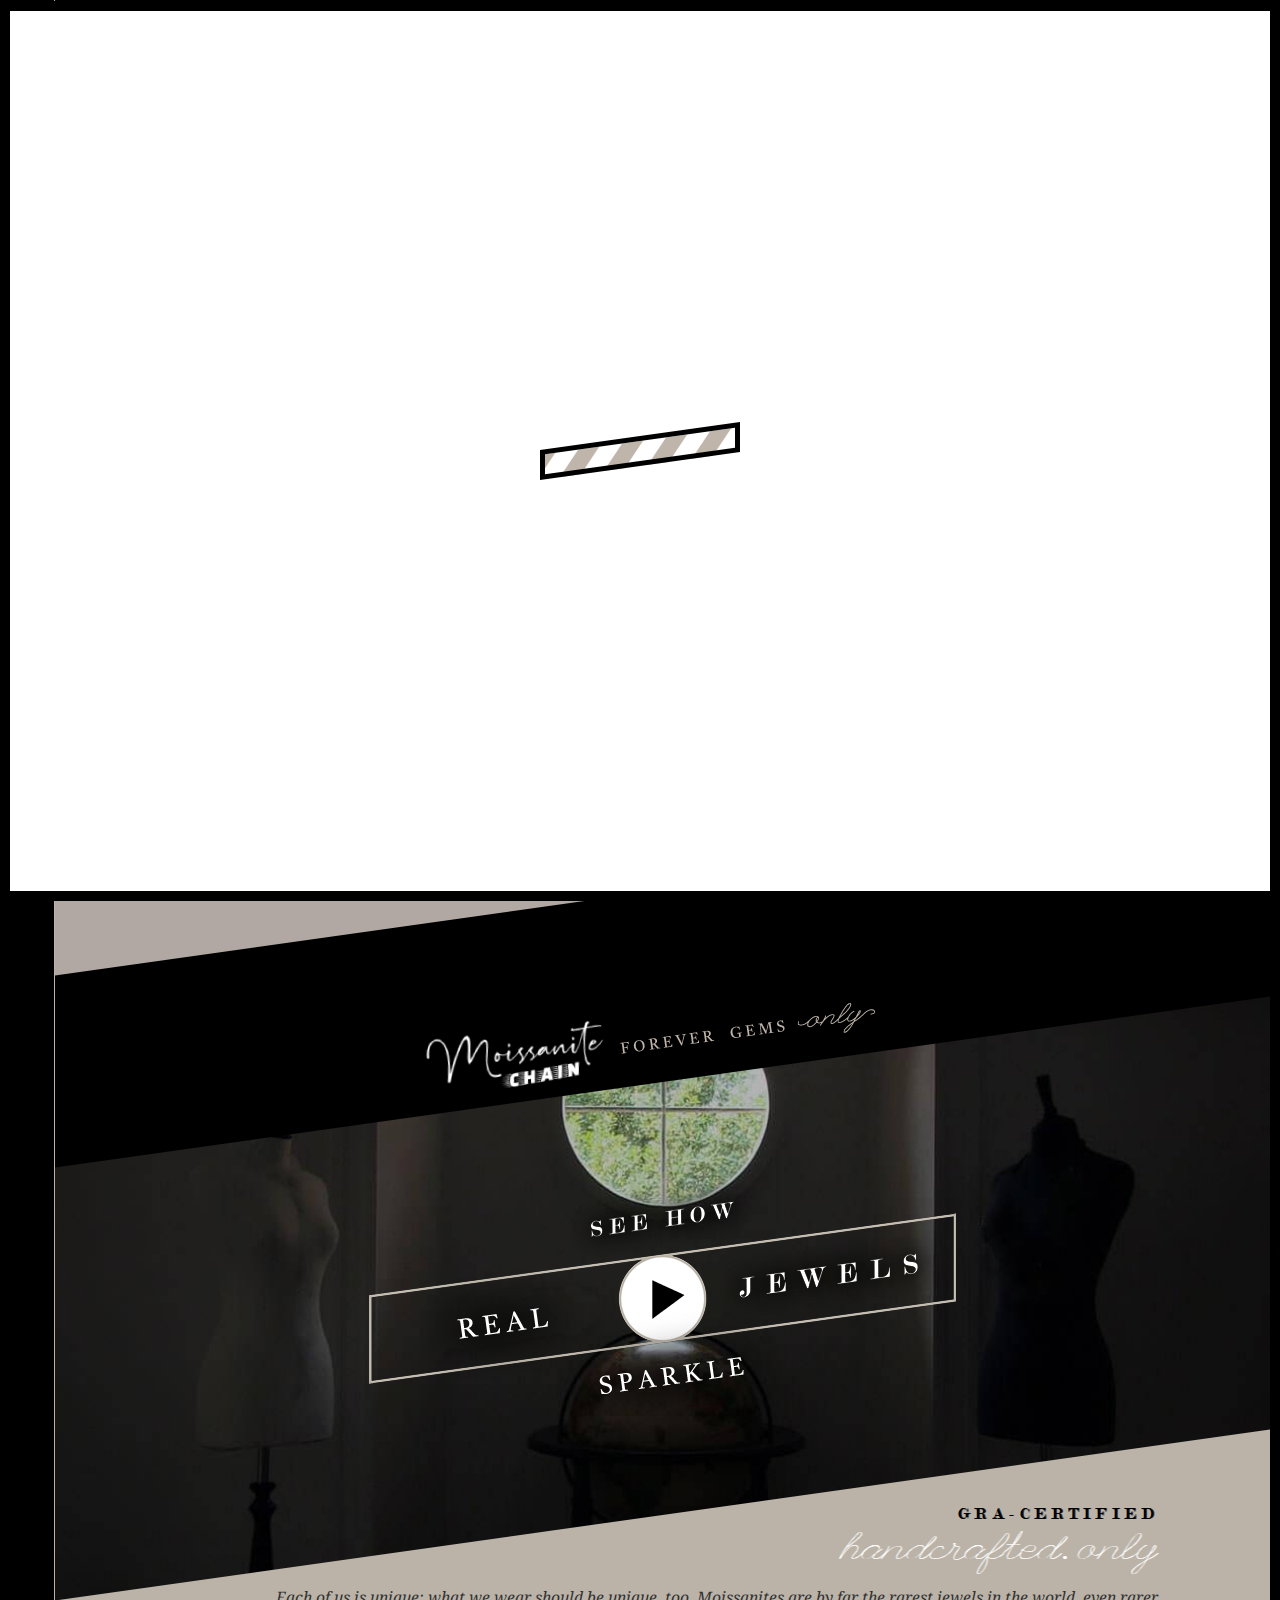
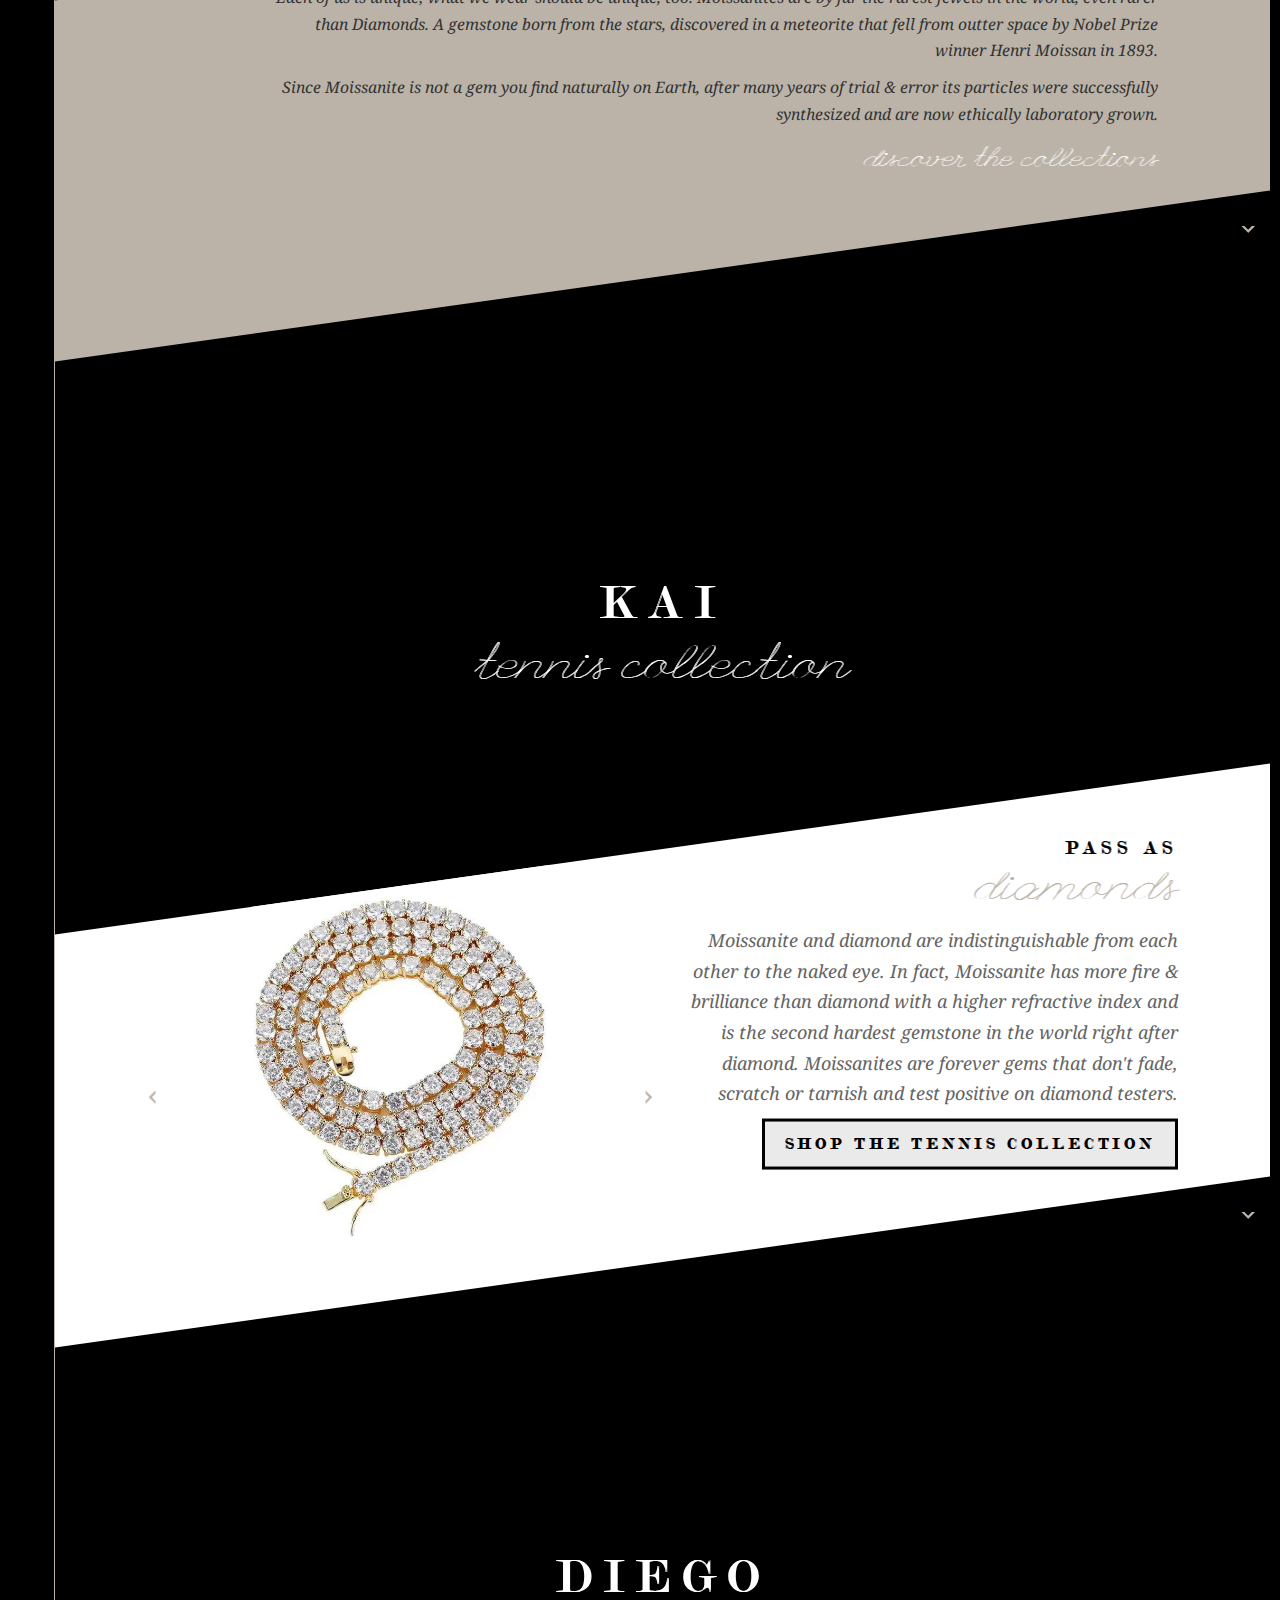
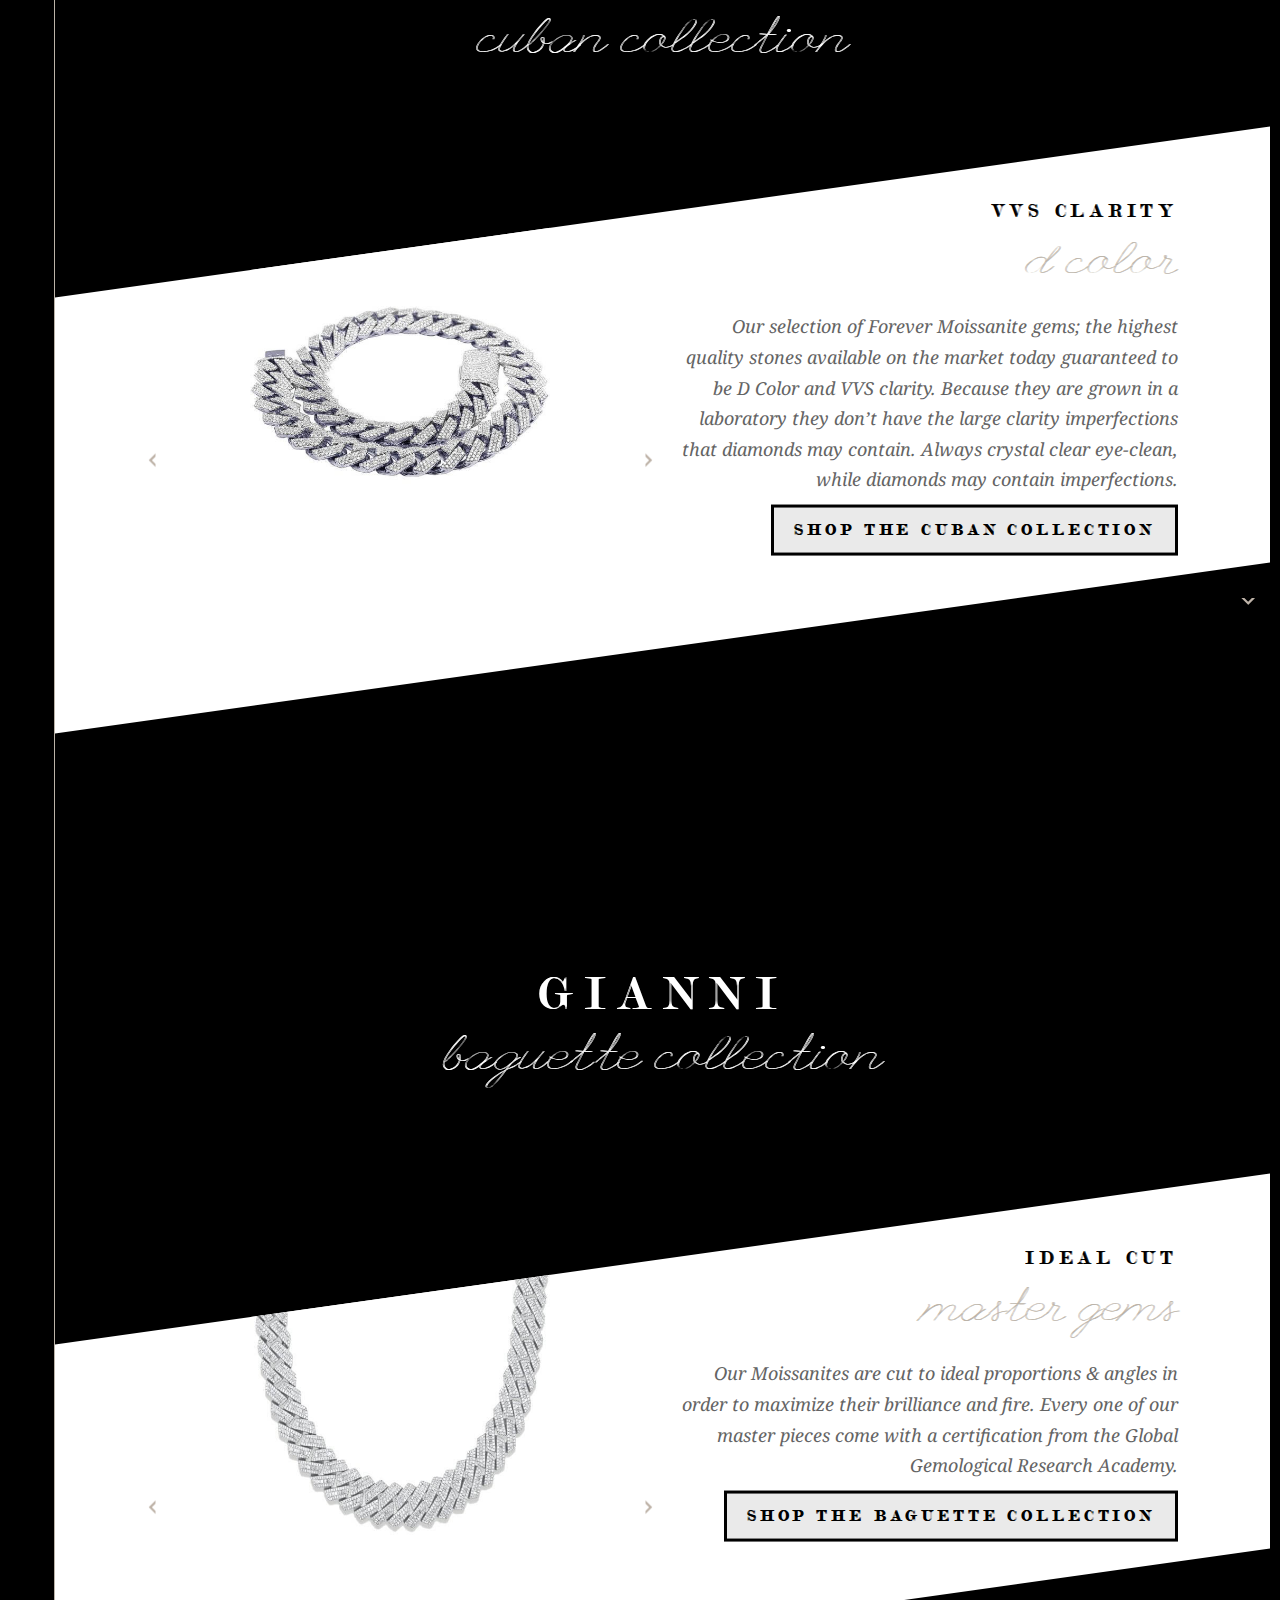
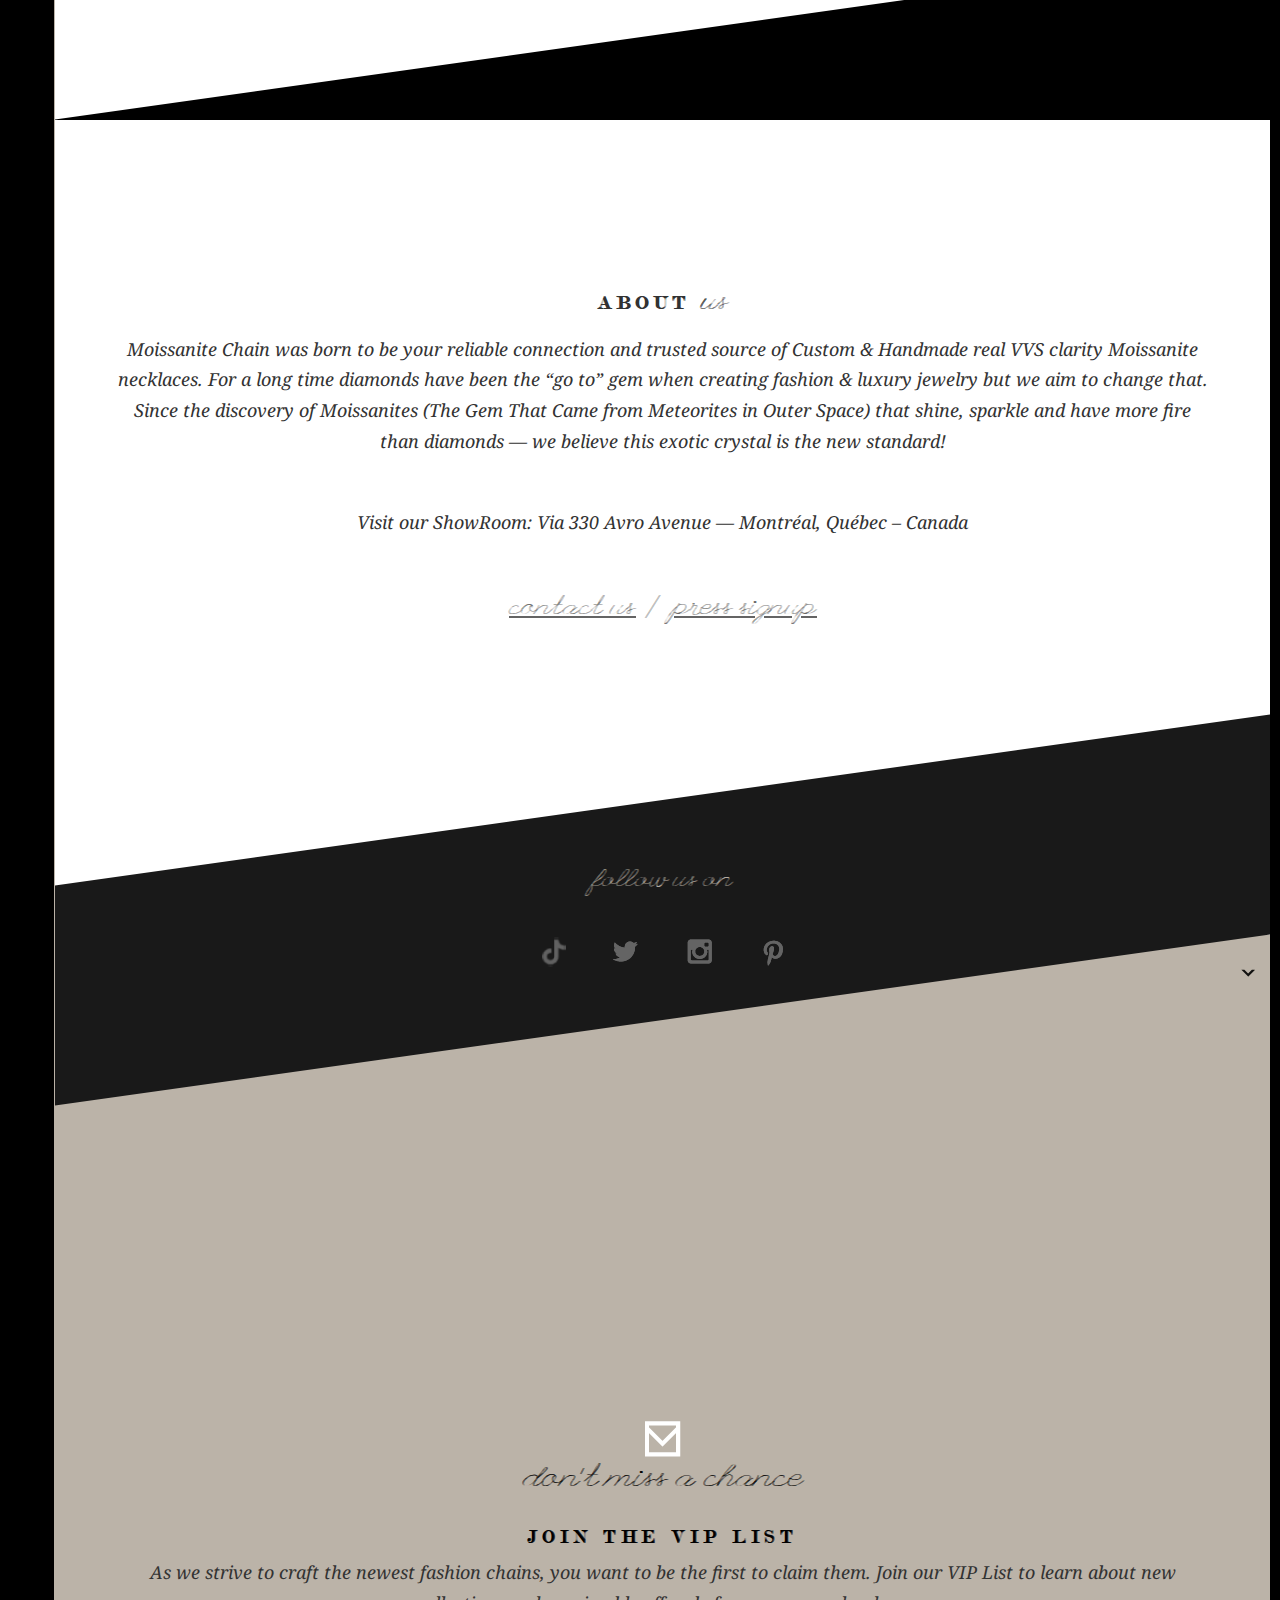
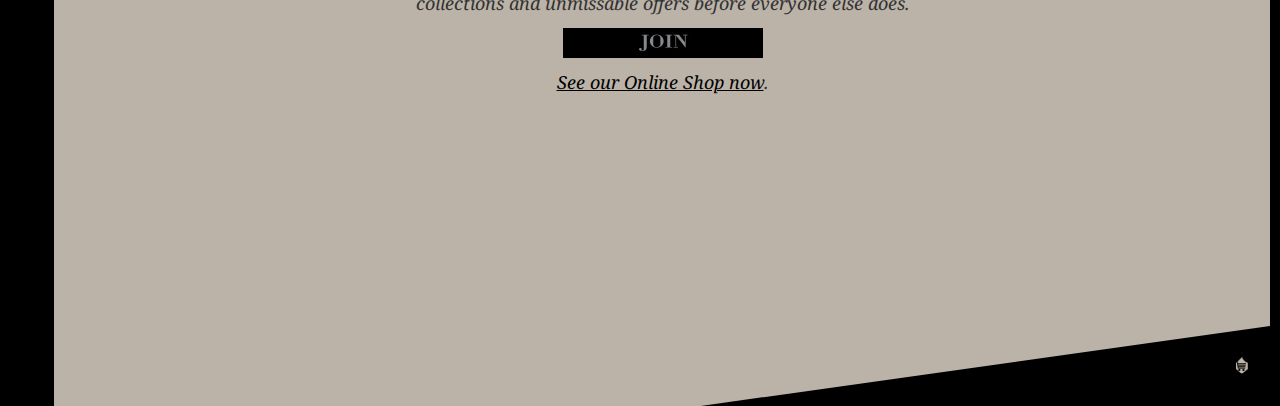
==== commit 9a135e4b: "Update index.html" ====
--- a/index.html
+++ b/index.html
@@ -348,9 +348,9 @@
 <p>As we strive to craft the newest fashion chains, you want to be the first to claim them. Join our VIP List to learn about new collections and unmissable offers before everyone else does.</p>
 <a href="https://eepurl.com/iaYByv"><img src="images/join.jpg" alt="Join VIP LIST" style="width:200px;height:30px;"></a>				
 
-				<div>			
+<br>	
 <p><a title="Our Moissanite Shop" href="https://shop.moissanitechain.com" target="_blank">See our Online Shop now</a>.</p>
-				</div>
+				
 			</div>
 		</div>
 	</div>
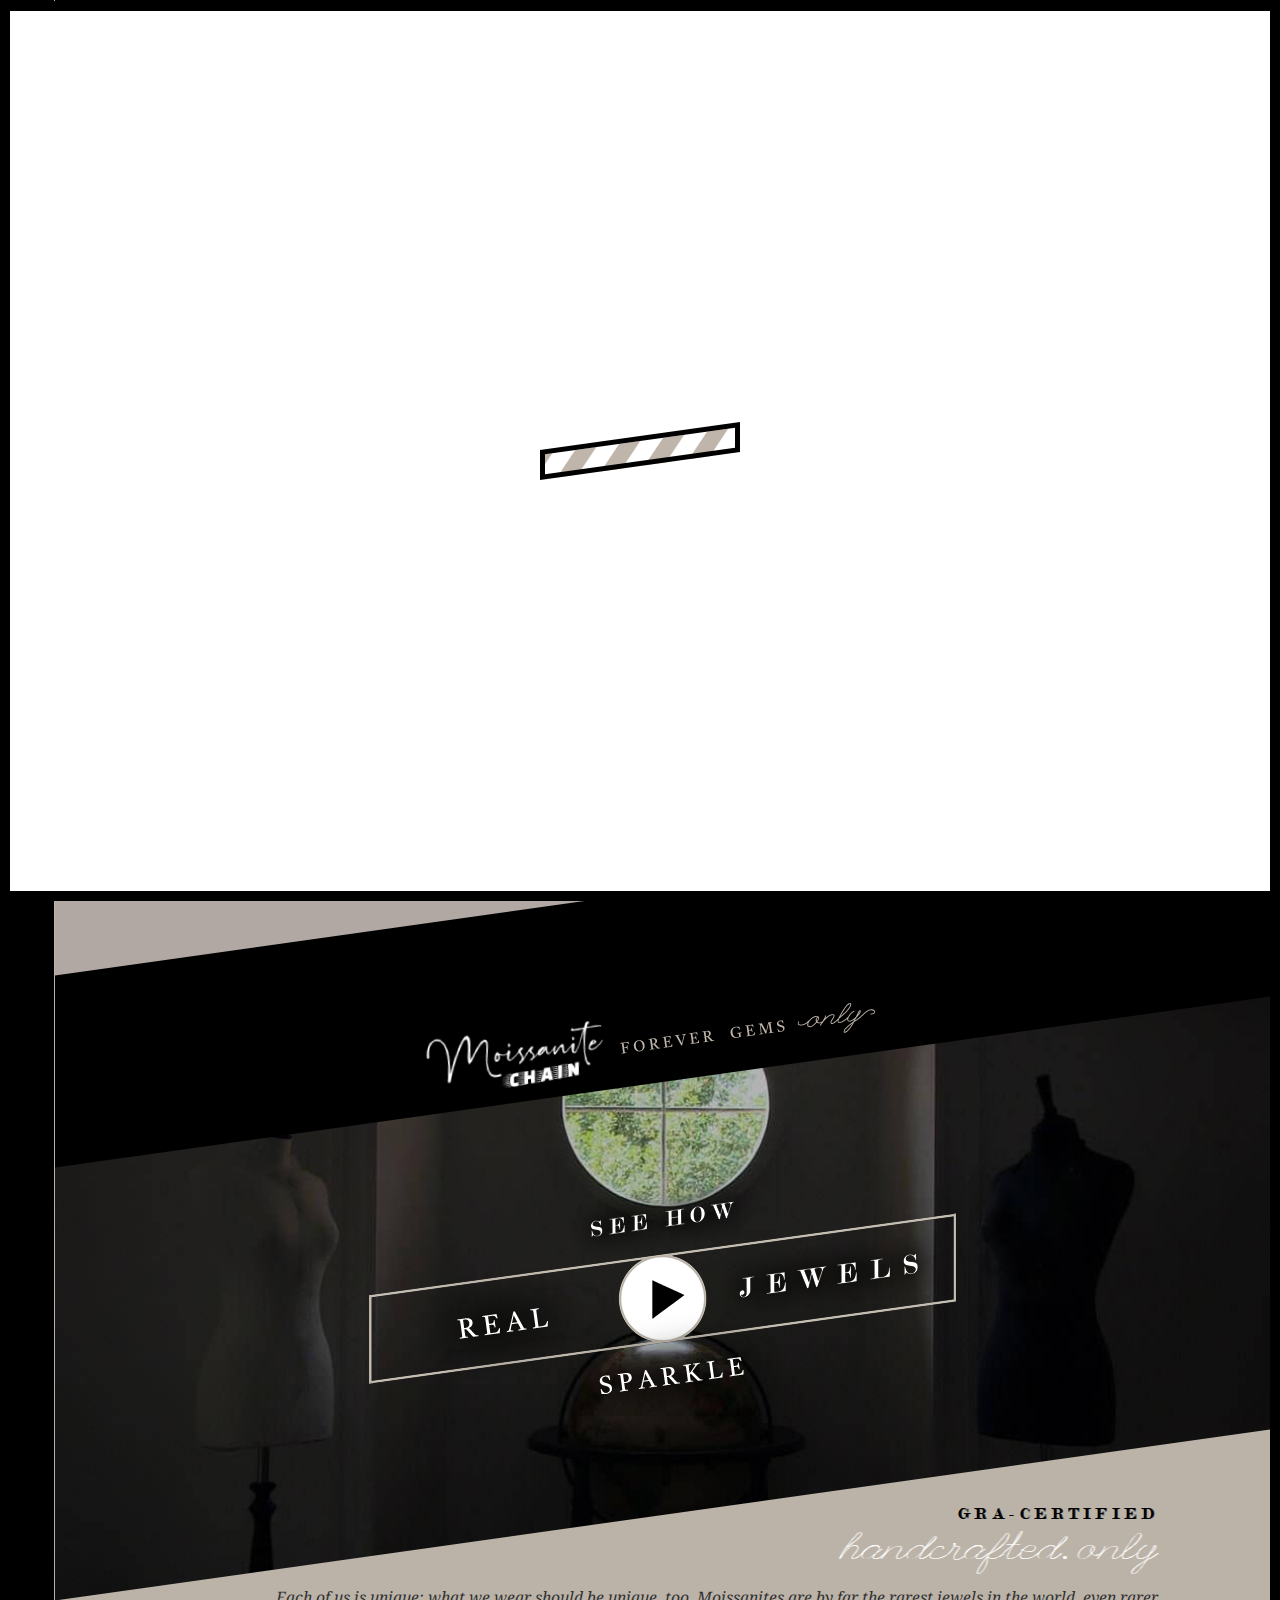
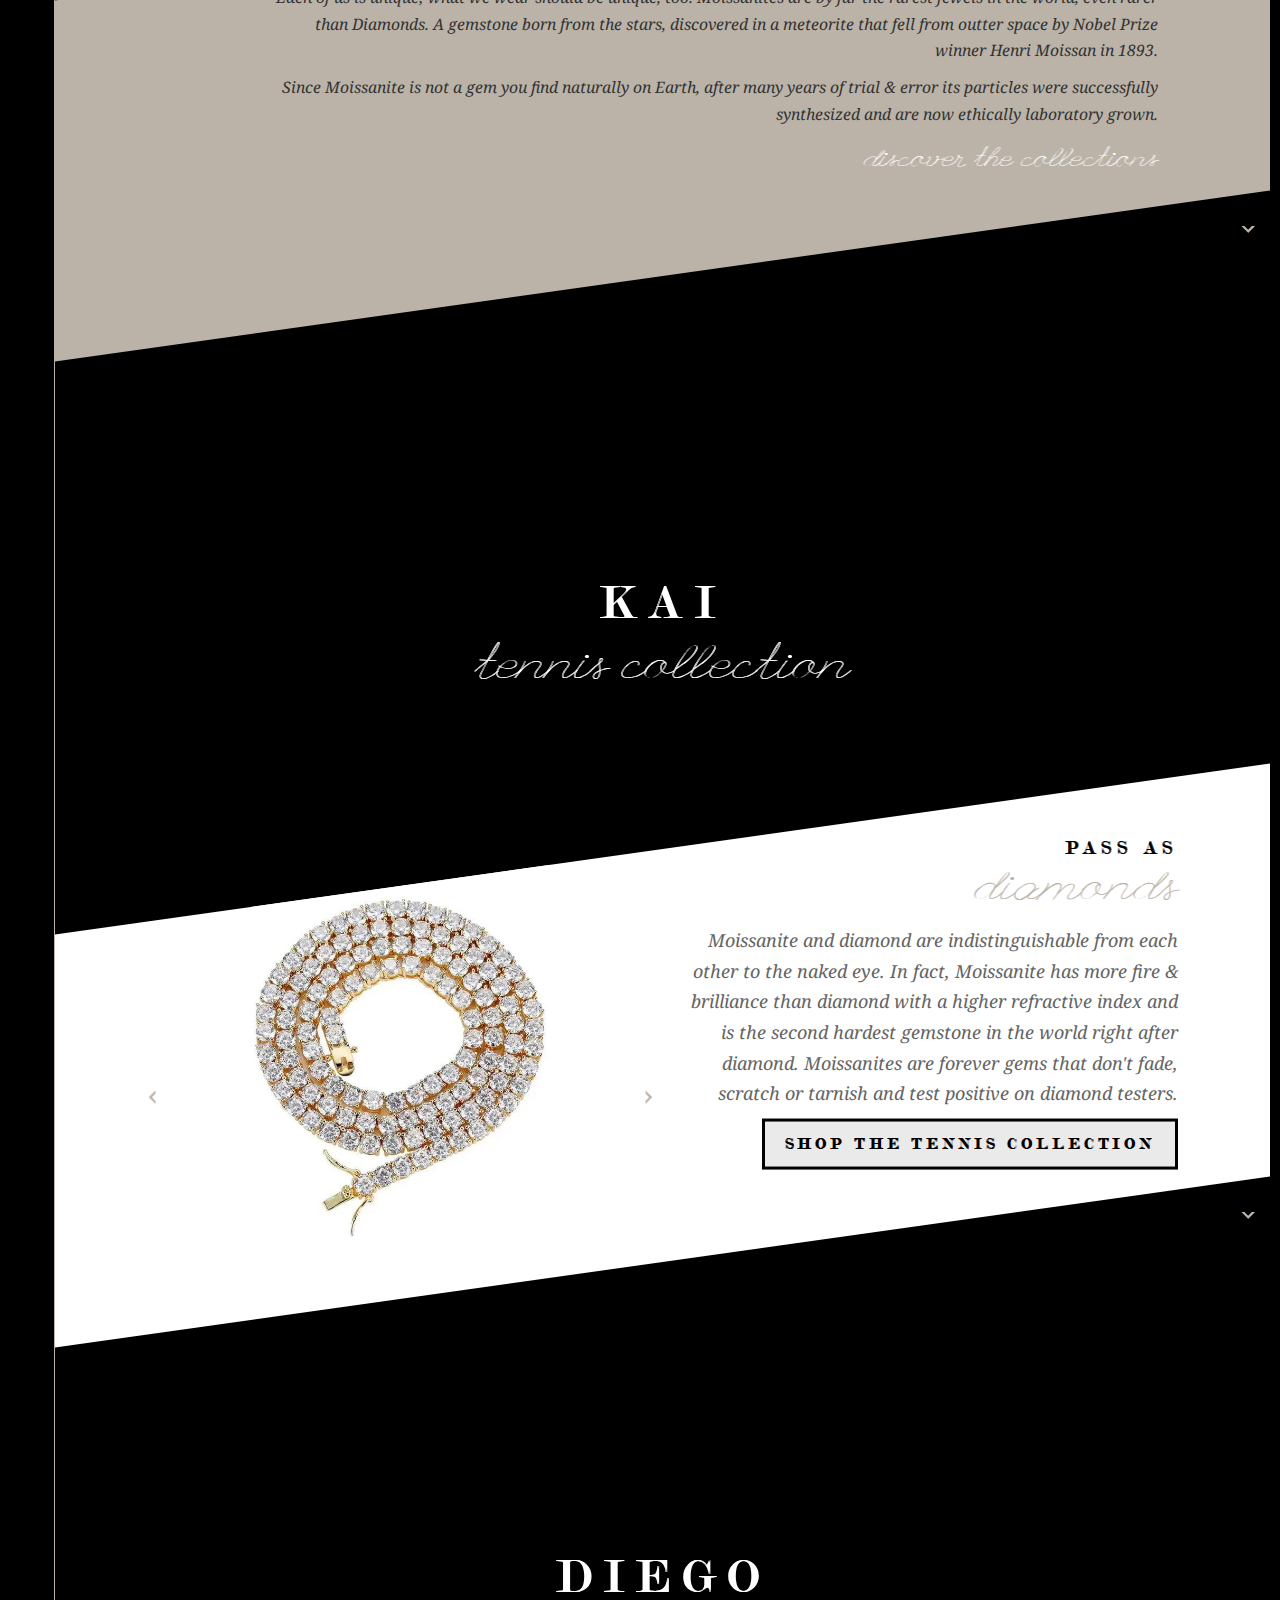
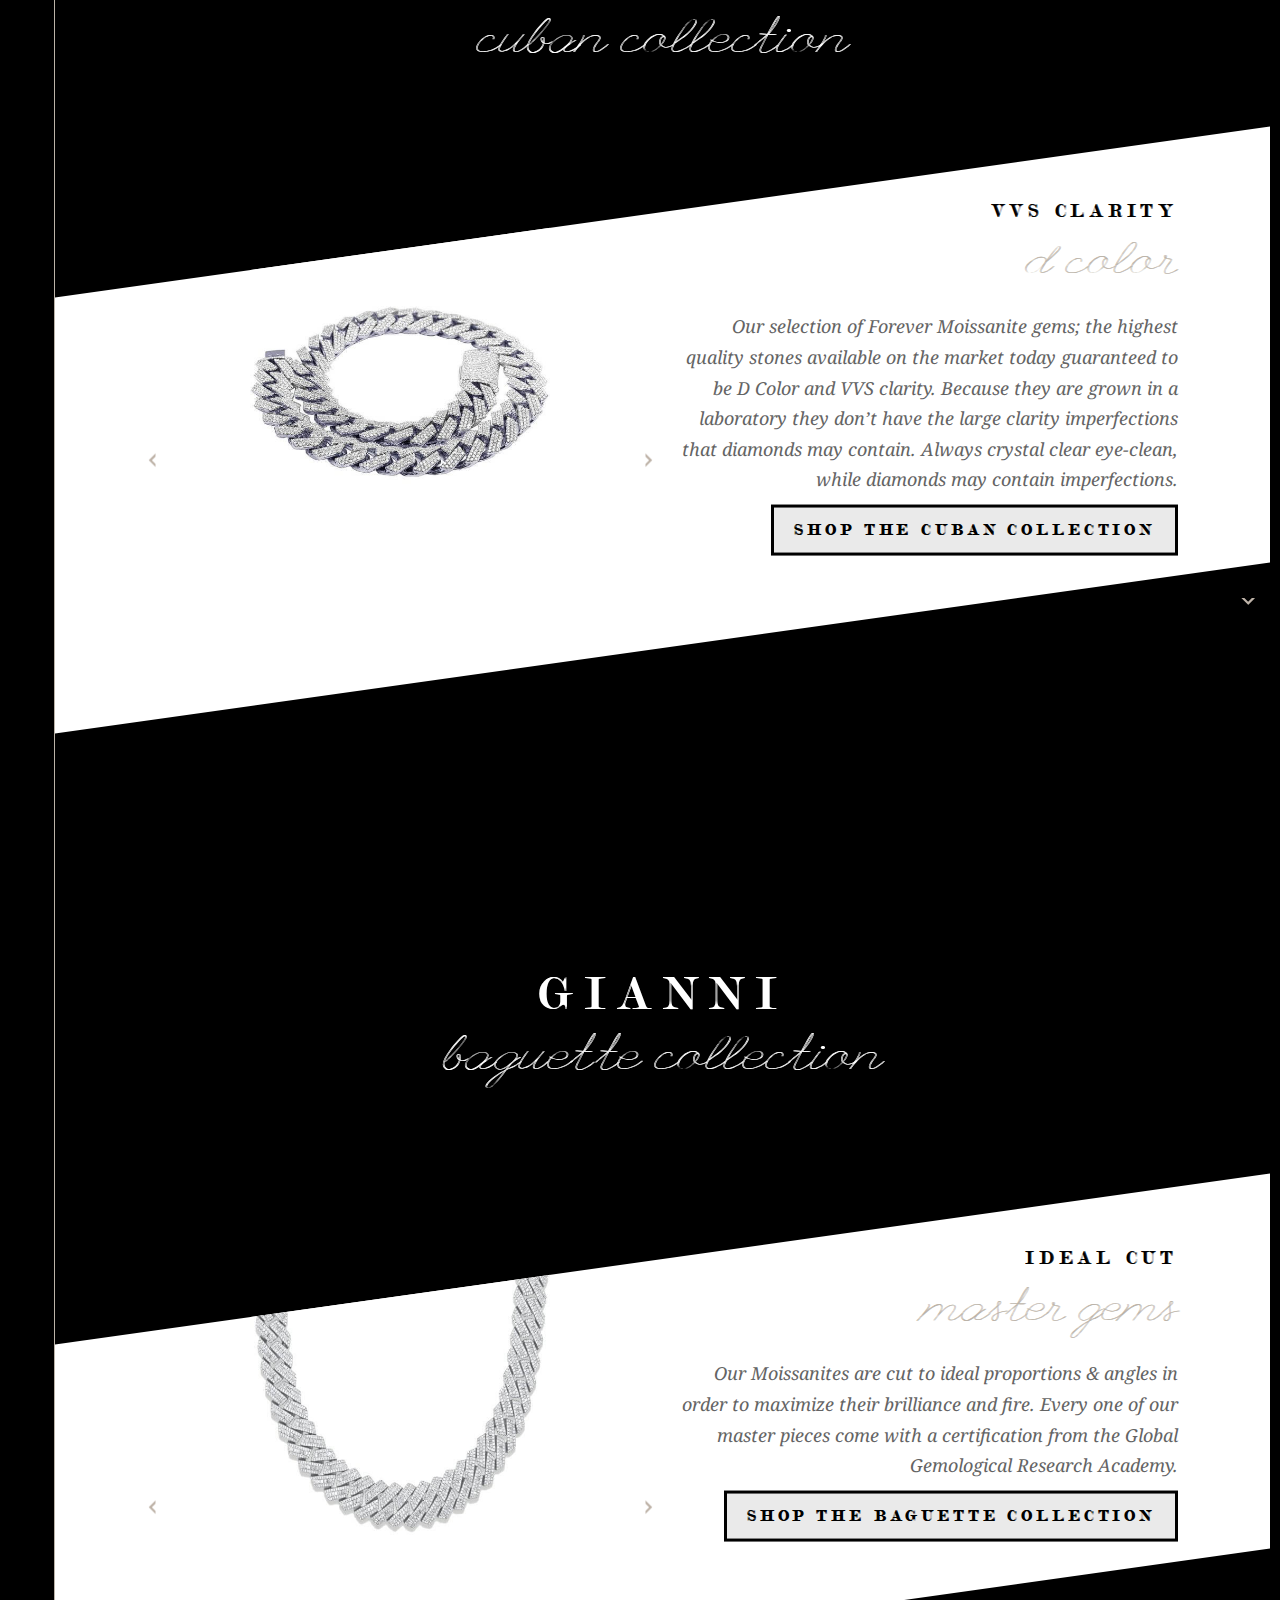
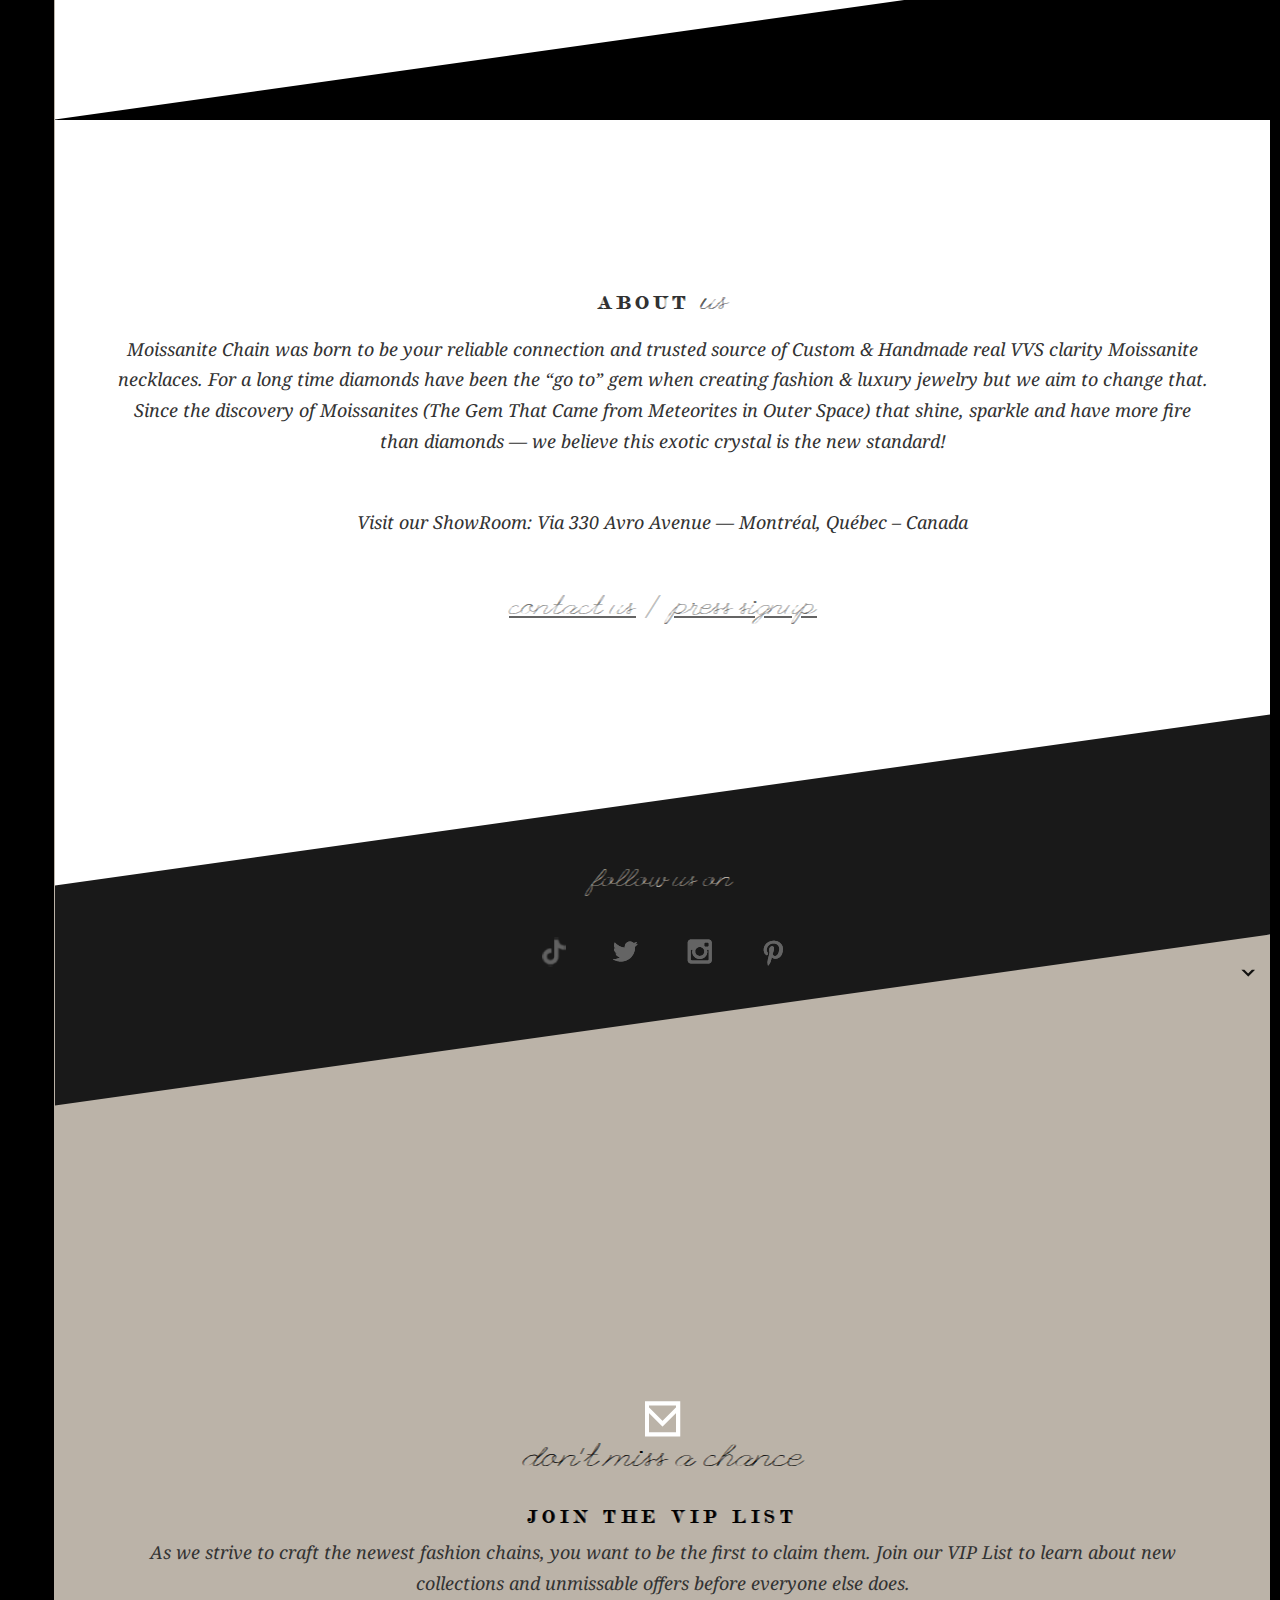
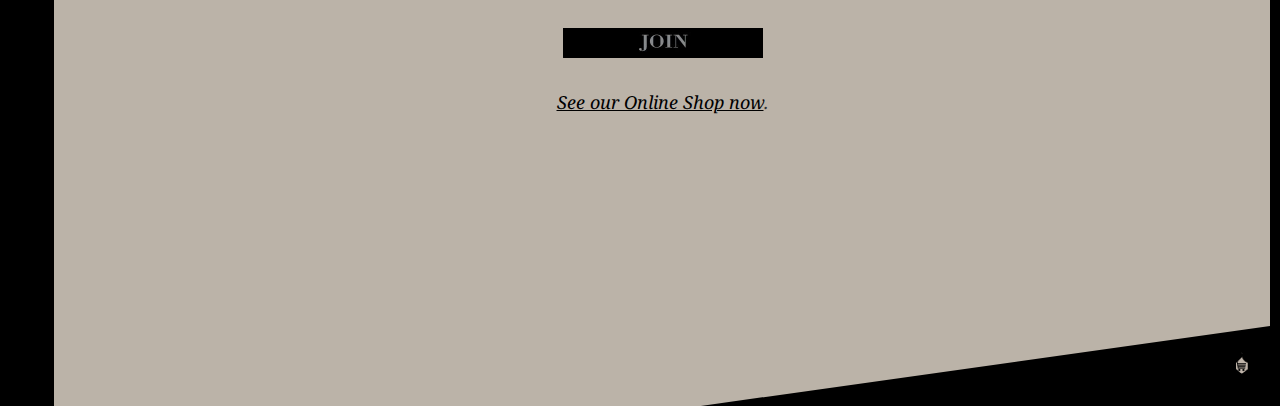
==== commit 0f2ab19e: "Update index.html" ====
--- a/index.html
+++ b/index.html
@@ -346,7 +346,7 @@
 				<p><span class="script"><big>don’t miss a chance</big></span></p>
 <h2>JOIN THE VIP LIST</h2>
 <p>As we strive to craft the newest fashion chains, you want to be the first to claim them. Join our VIP List to learn about new collections and unmissable offers before everyone else does.</p>
-<a href="https://eepurl.com/iaYByv"><img src="images/join.jpg" alt="Join VIP LIST" style="width:200px;height:30px;"></a>				
+<a href="https://eepurl.com/iaYByv"><img src="images/join.jpg" alt="Join VIP LIST" style="width:200px;height:30px;padding:20px;"></a>				
 
 <br>	
 <p><a title="Our Moissanite Shop" href="https://shop.moissanitechain.com" target="_blank">See our Online Shop now</a>.</p>
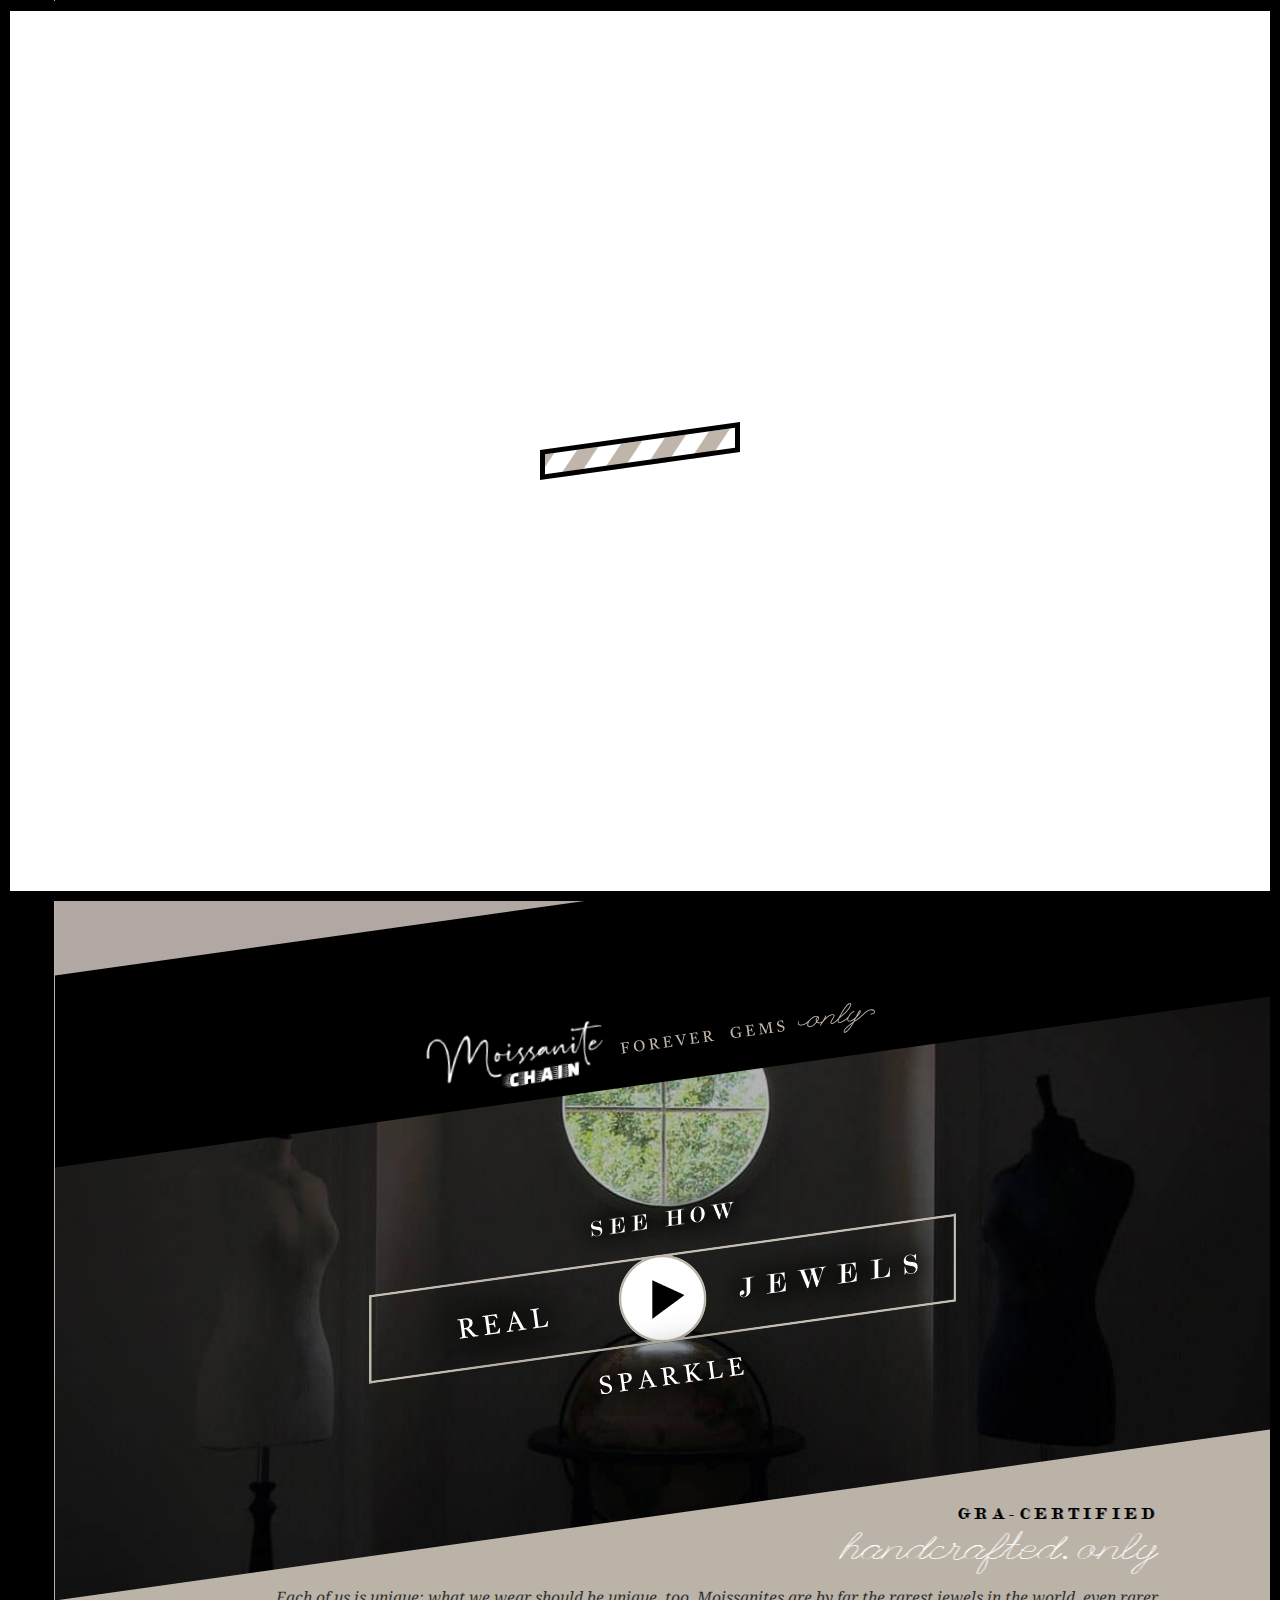
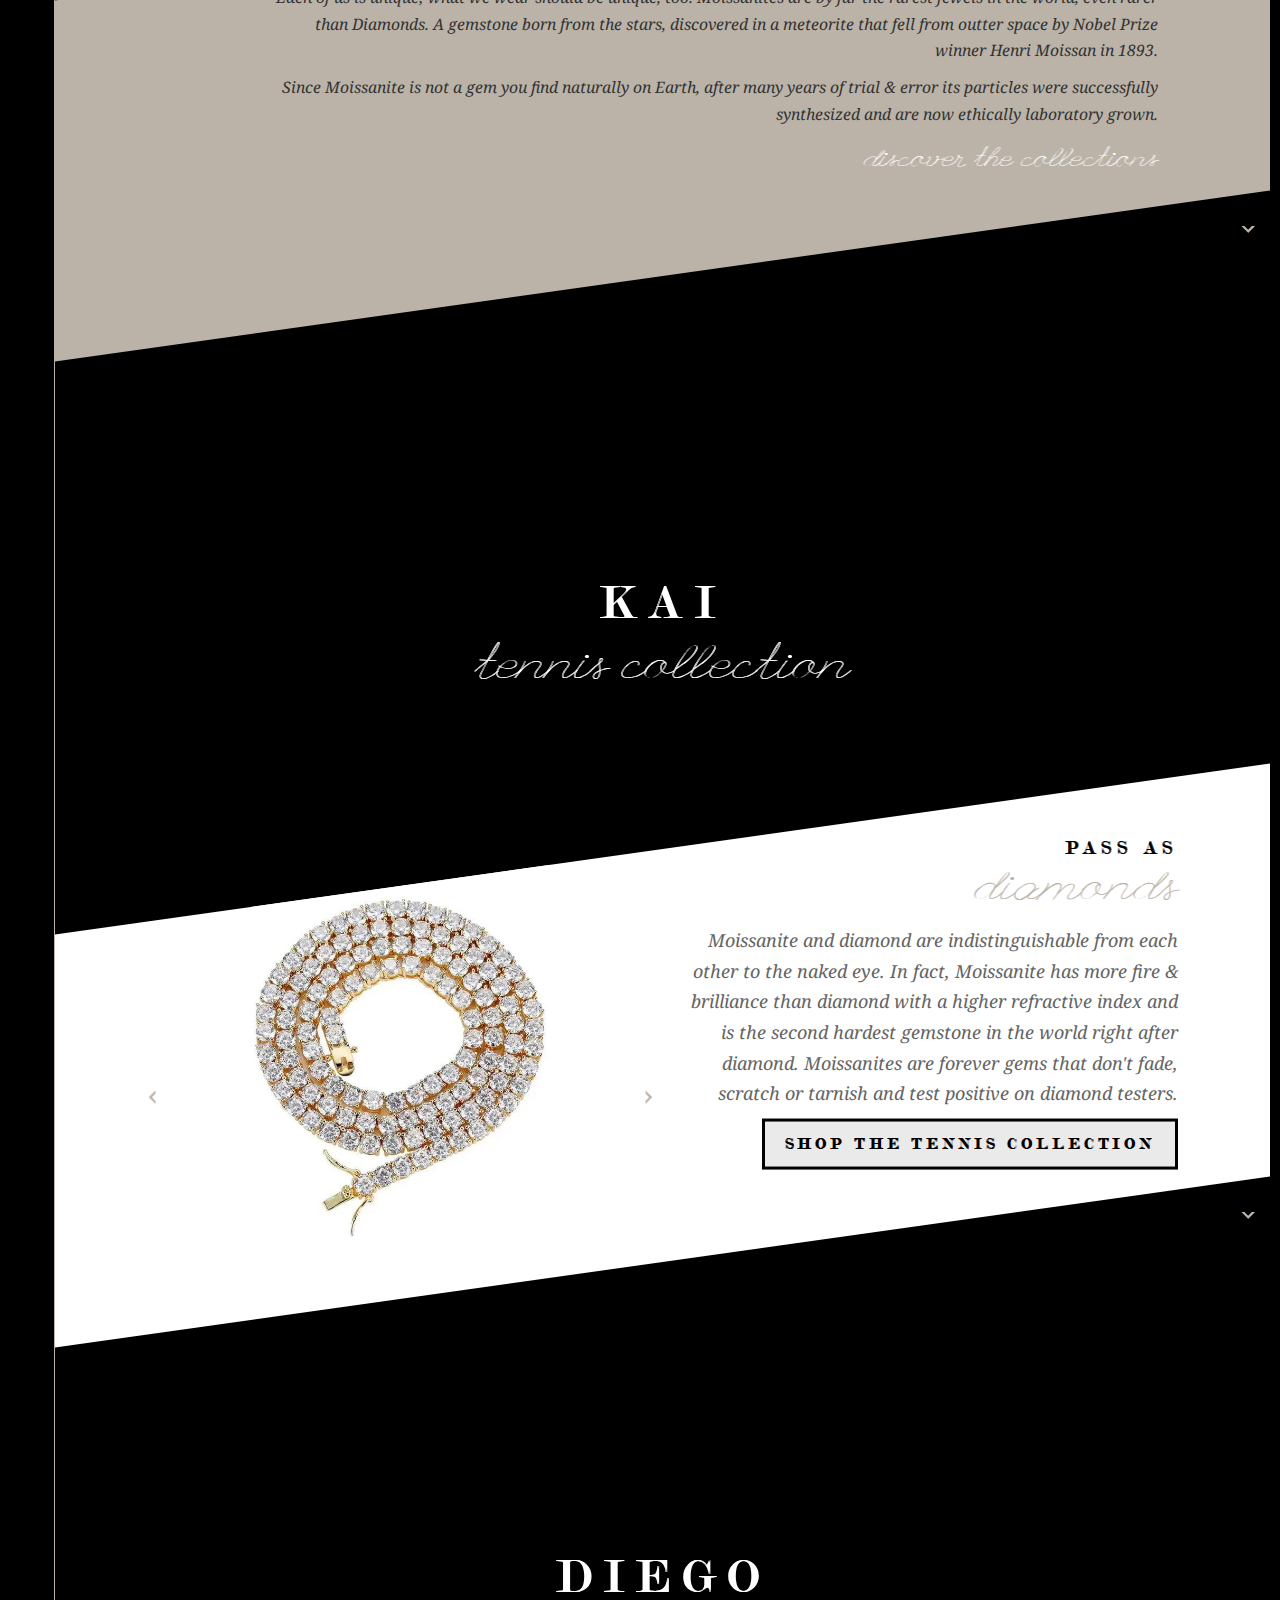
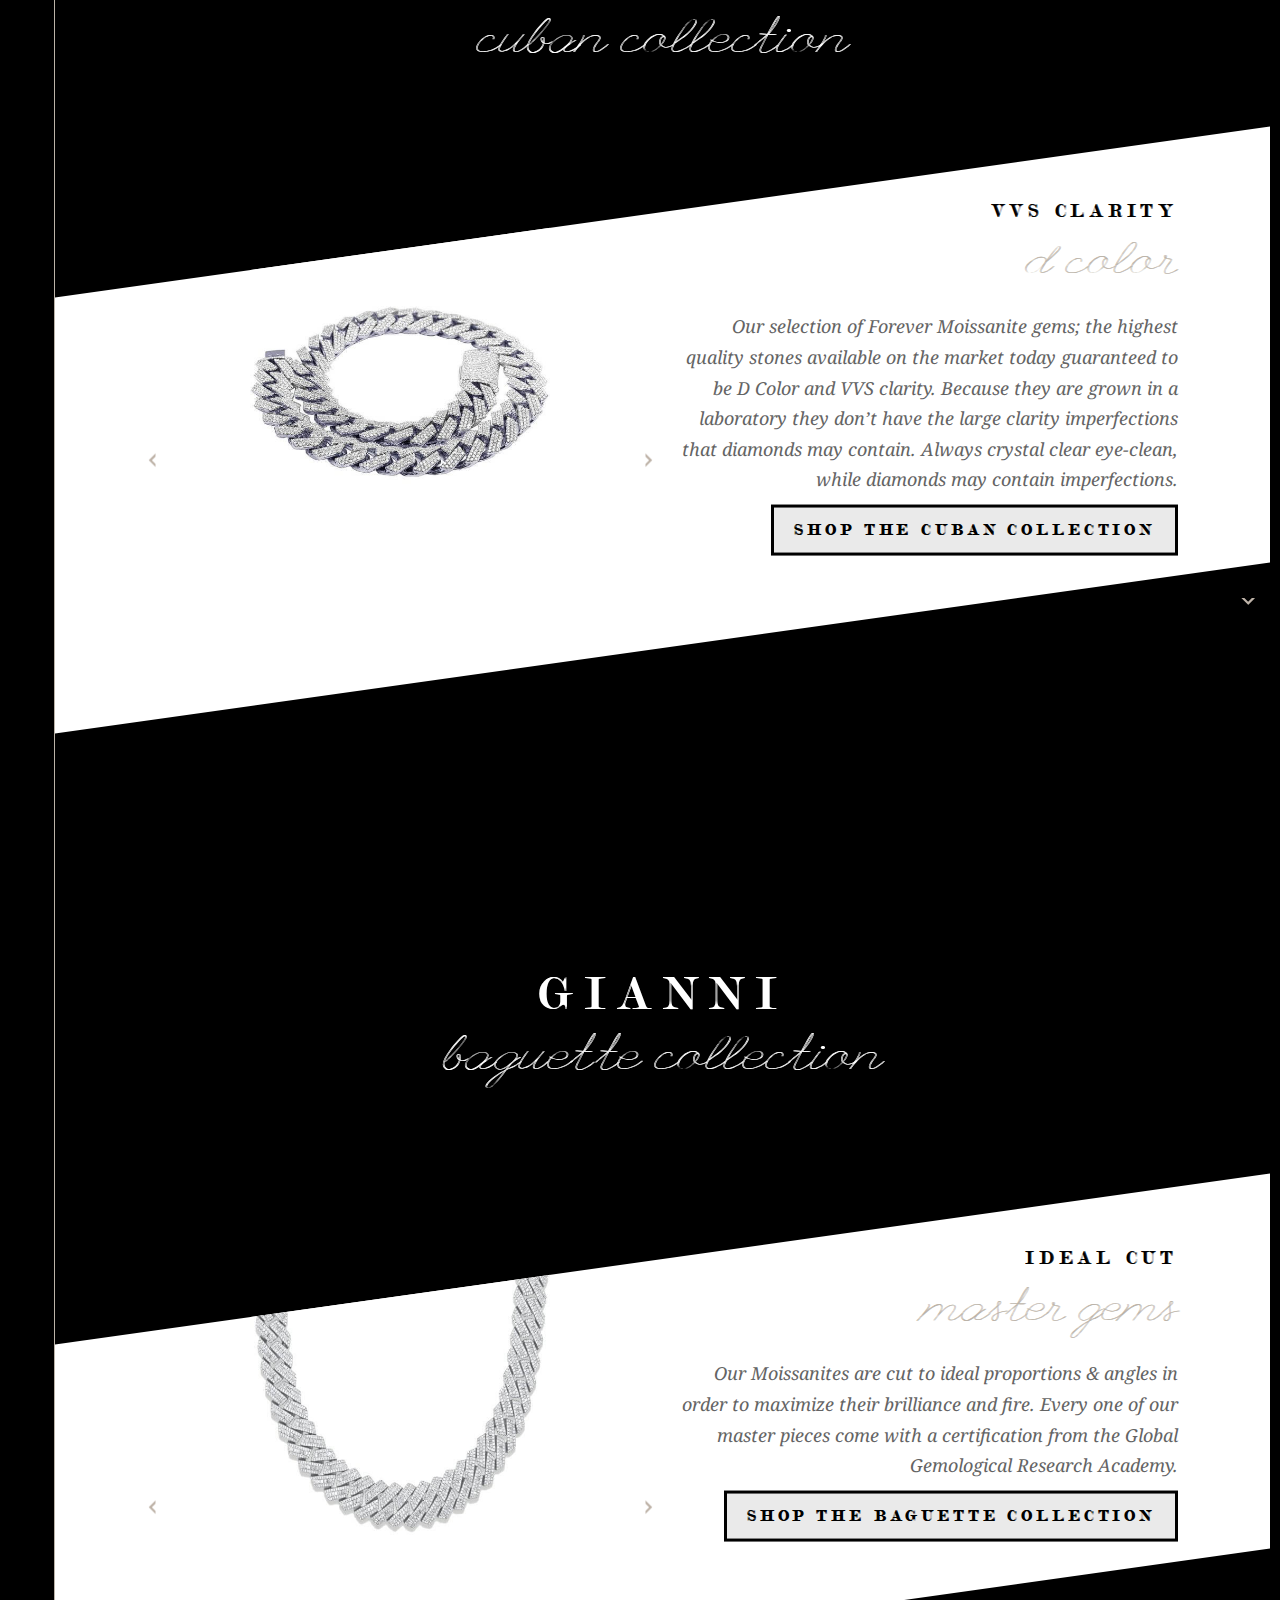
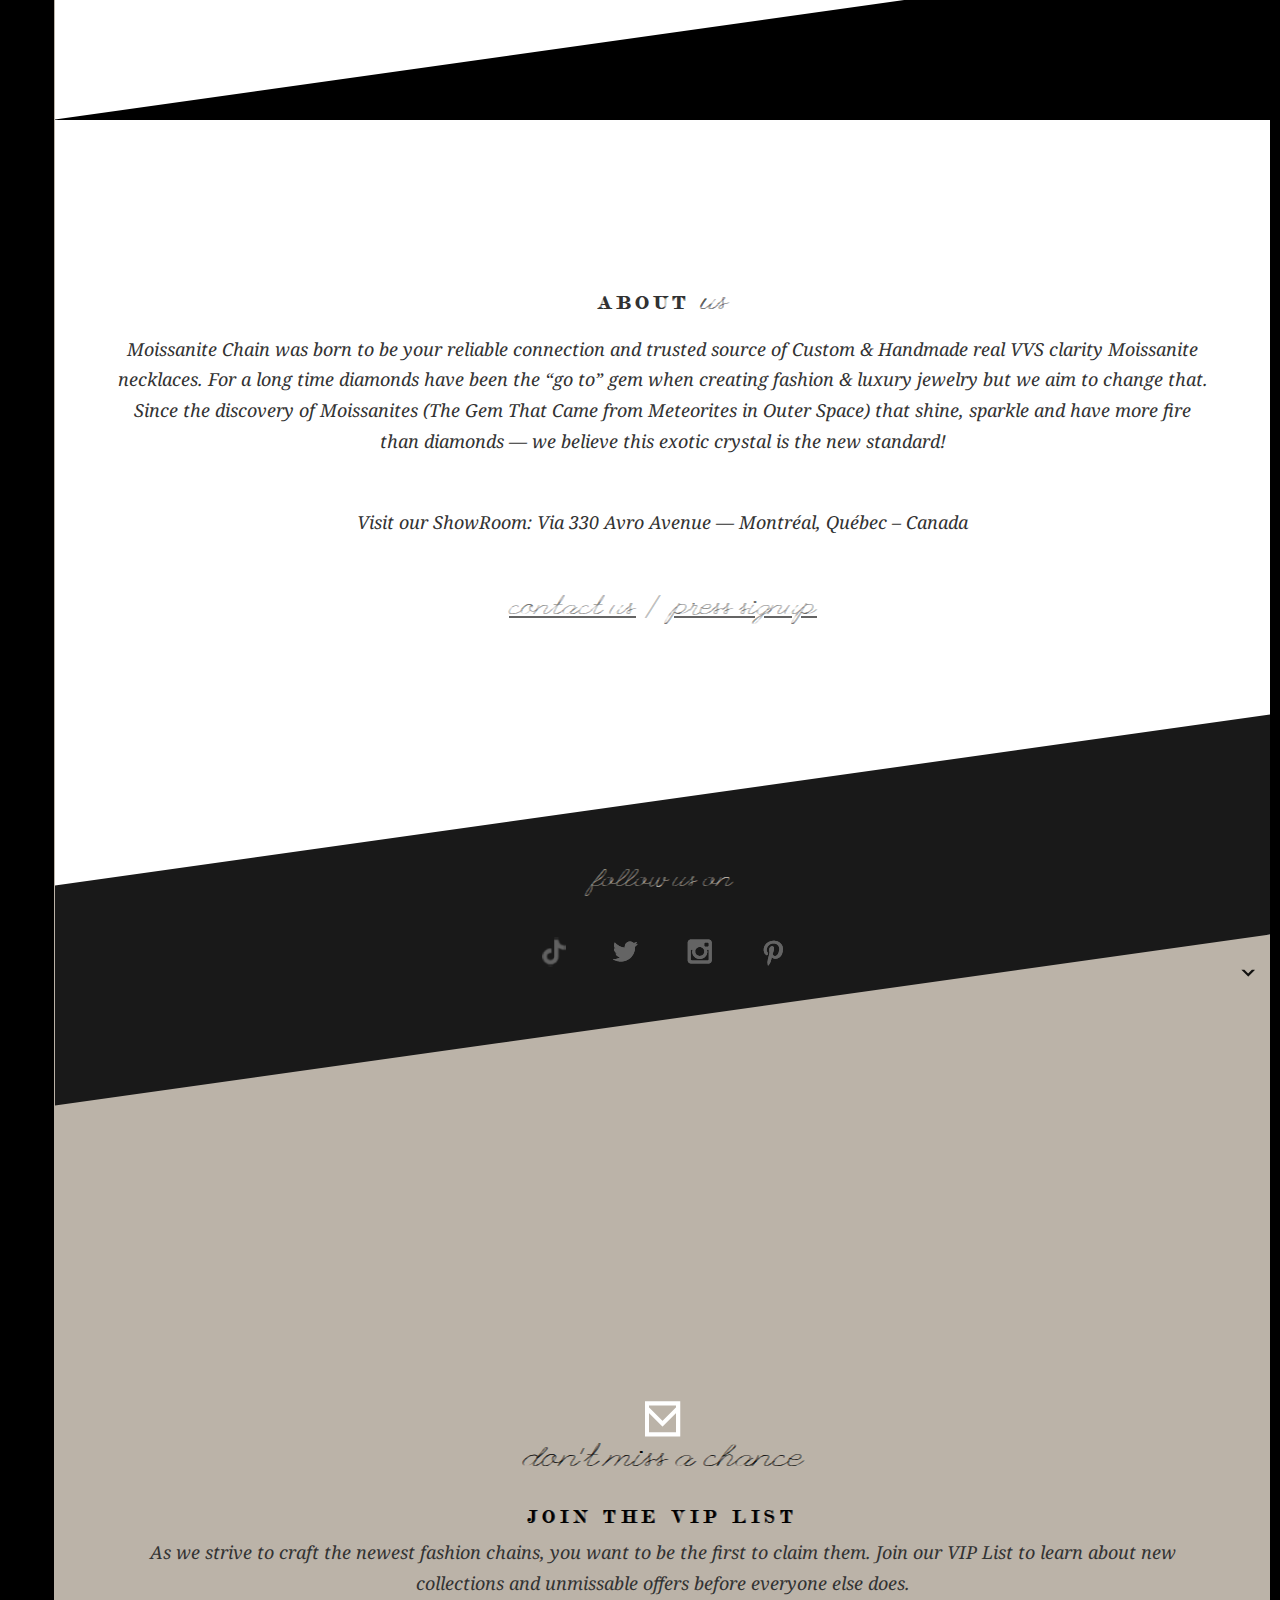
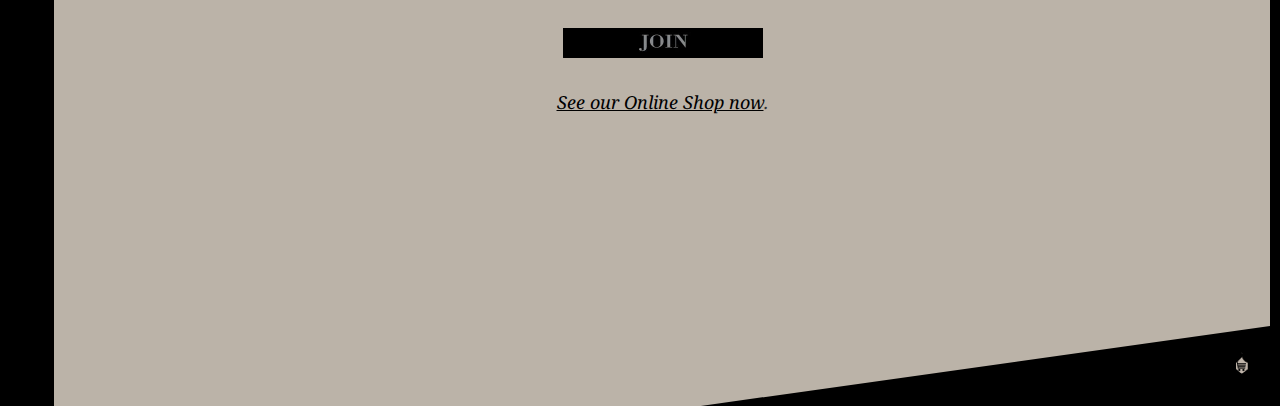
==== commit c1d28fc4: "Update index.html" ====
--- a/index.html
+++ b/index.html
@@ -90,7 +90,7 @@
 	<div class="dbg"></div>
 	<h1>Moissanite Jewels Shop</h1>
 	<div class="links">
-		<a href="#manifesto"><span>Jewels</span></a>
+		<a href="https://shop.moissanitechain.com"><span>Jewels</span></a>
 		<a href="https://shop.moissanitechain.com"><span>Shop</span></a>
 	</div>
 </header>
@@ -158,7 +158,7 @@
 <p><big><span class="script">handcrafted. only</span></big></p>
 <p>Each of us is unique; what we wear should be unique, too. Moissanites are by far the rarest jewels in the world, even rarer than Diamonds. A gemstone born from the stars, discovered in a meteorite that fell from outter space by Nobel Prize winner Henri Moissan in 1893.</p>
 <p>Since Moissanite is not a gem you find naturally on Earth, after many years of trial &#38; error its particles were successfully synthesized and are now ethically laboratory grown.</p>
-<p><a class="collection-link" href="#kai-collection"><span class="script">discover the collections</span></a></p>
+<p><a class="collection-link" href="https://shop.moissanitechain.com"><span class="script">discover the collections</span></a></p>
 		</div>
 	</div>
 </div>
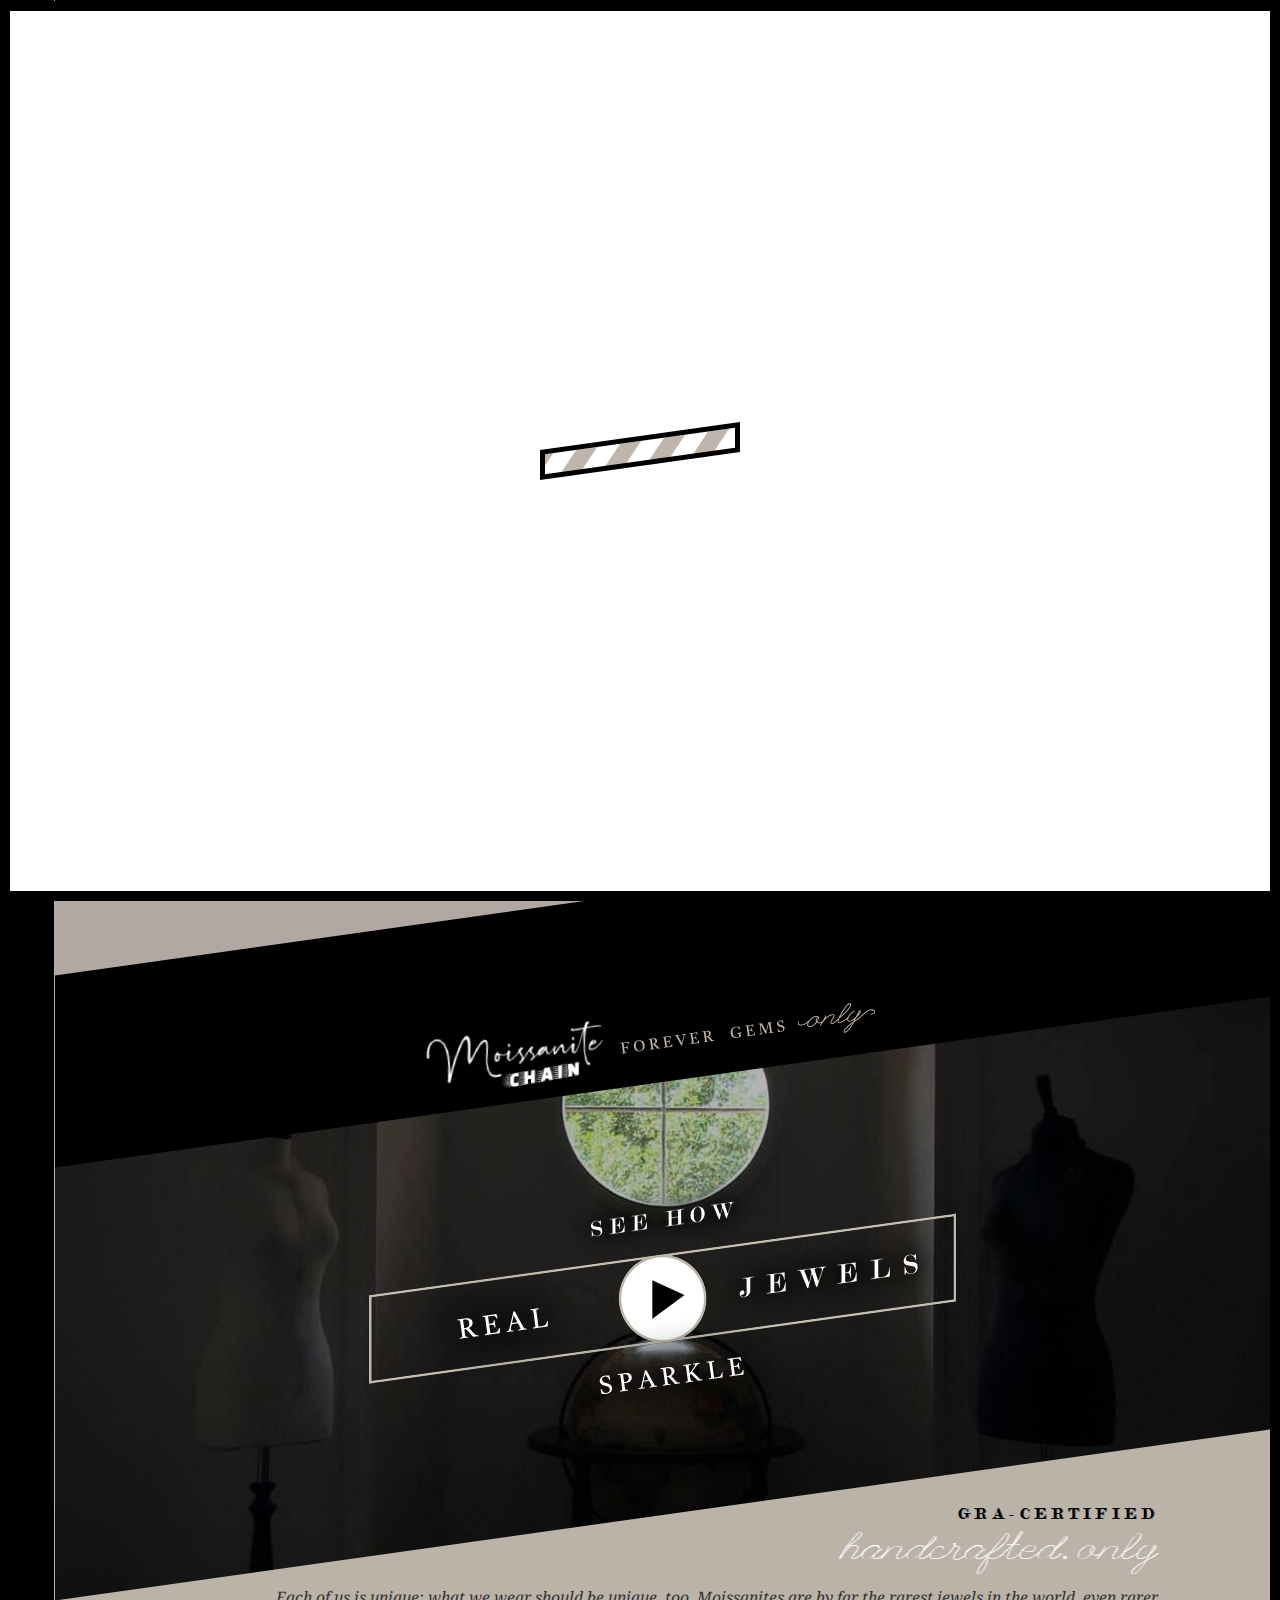
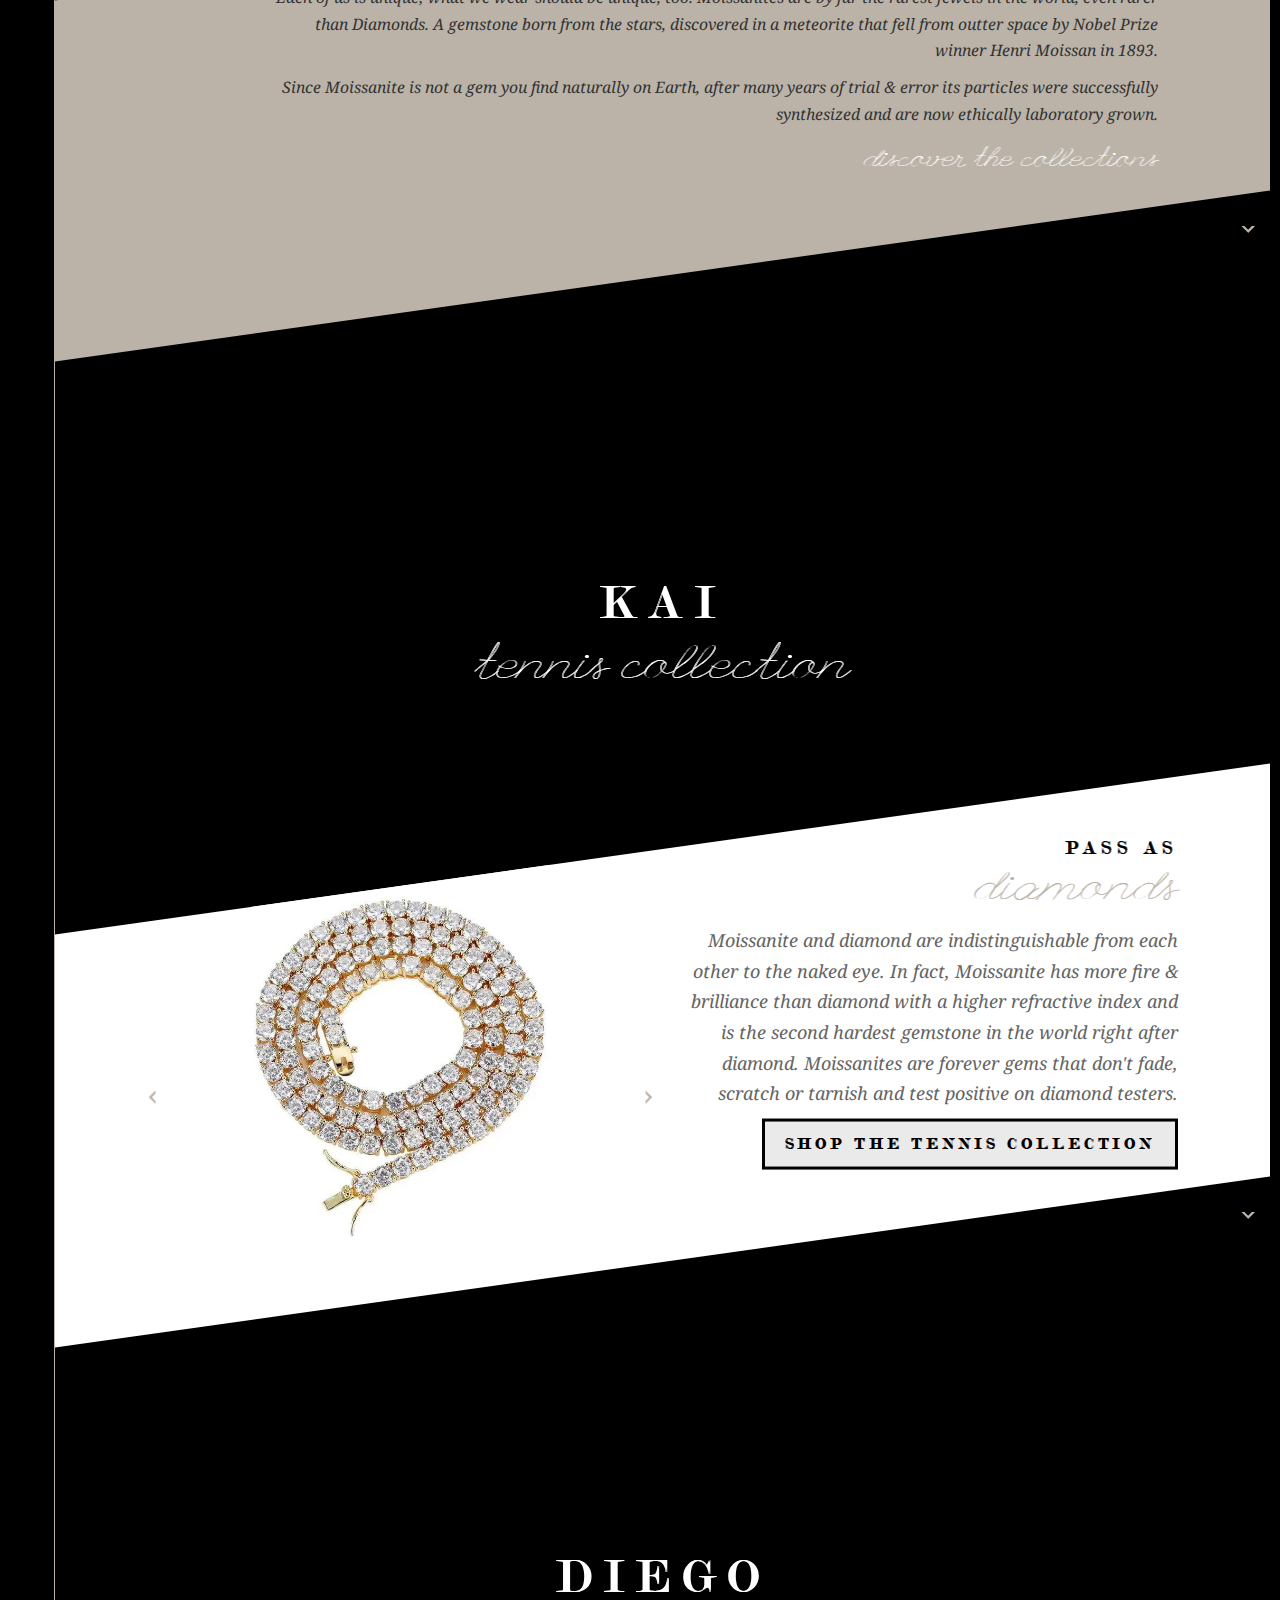
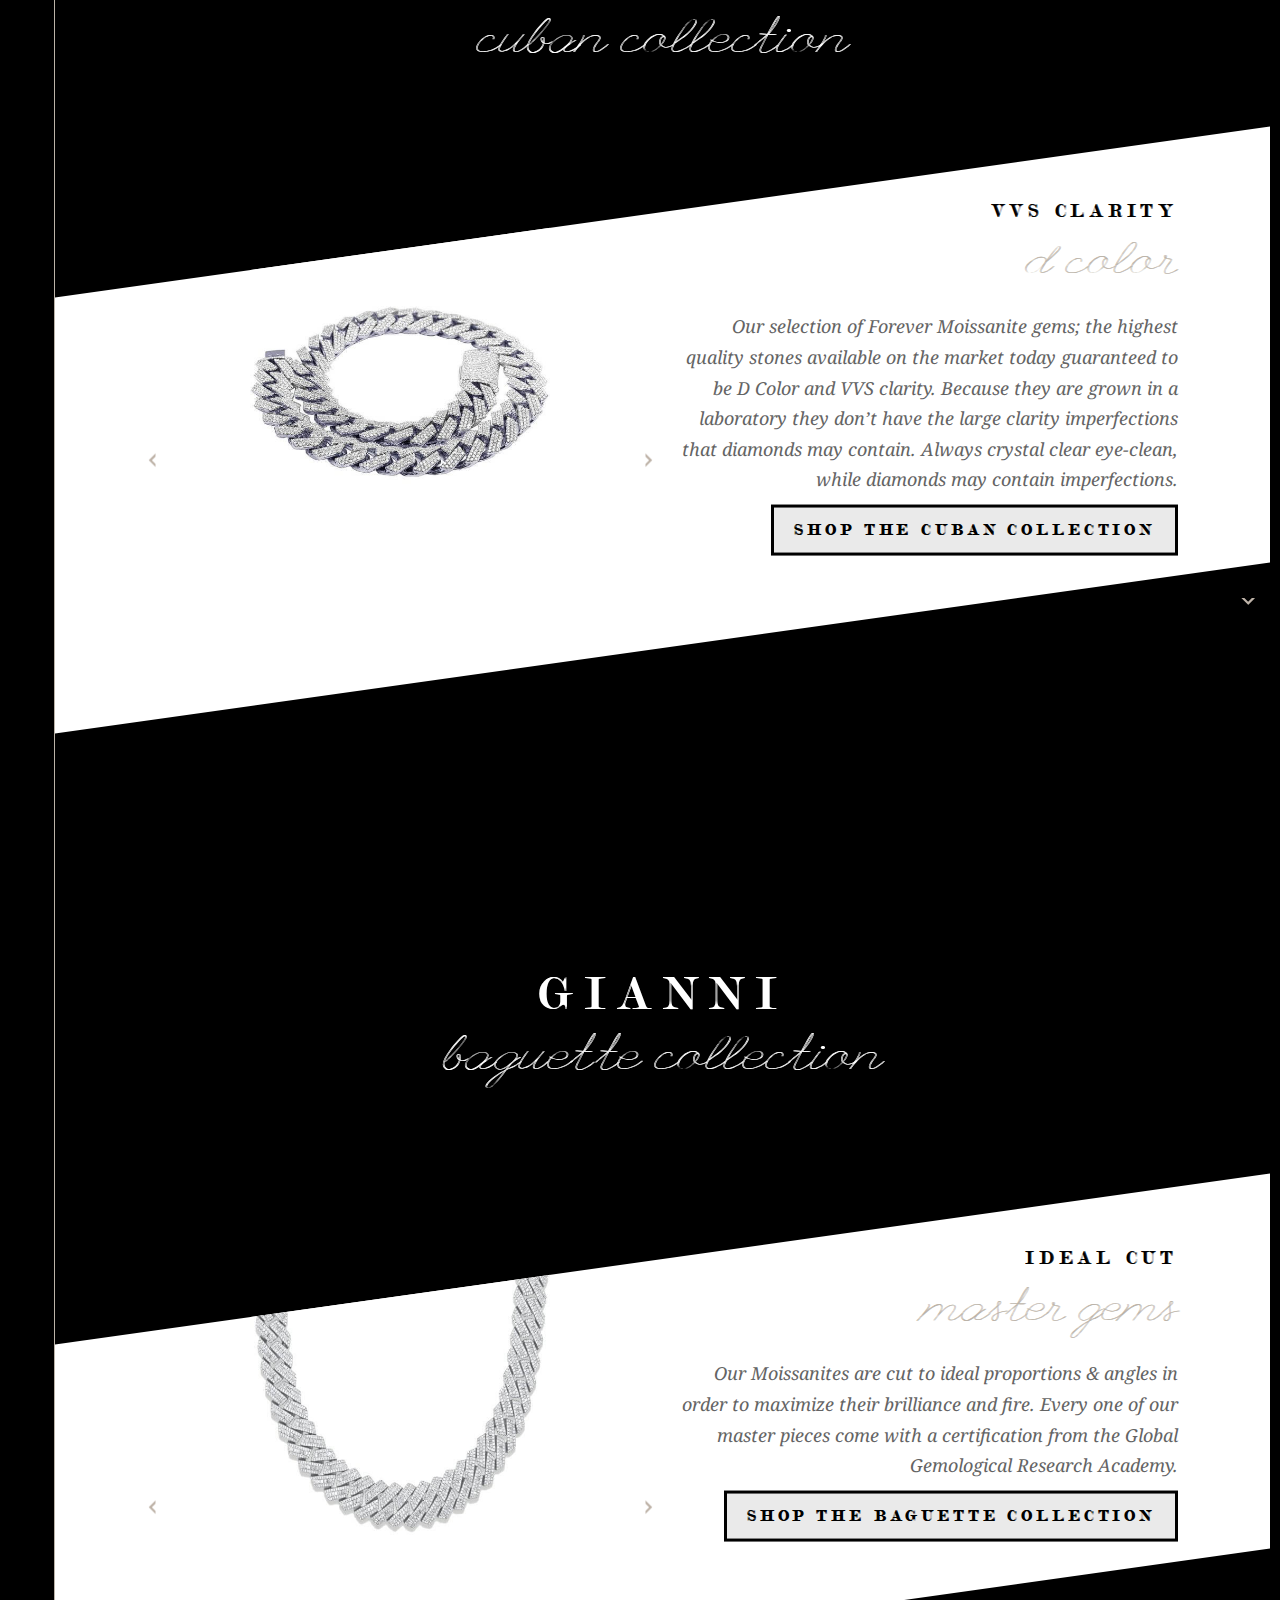
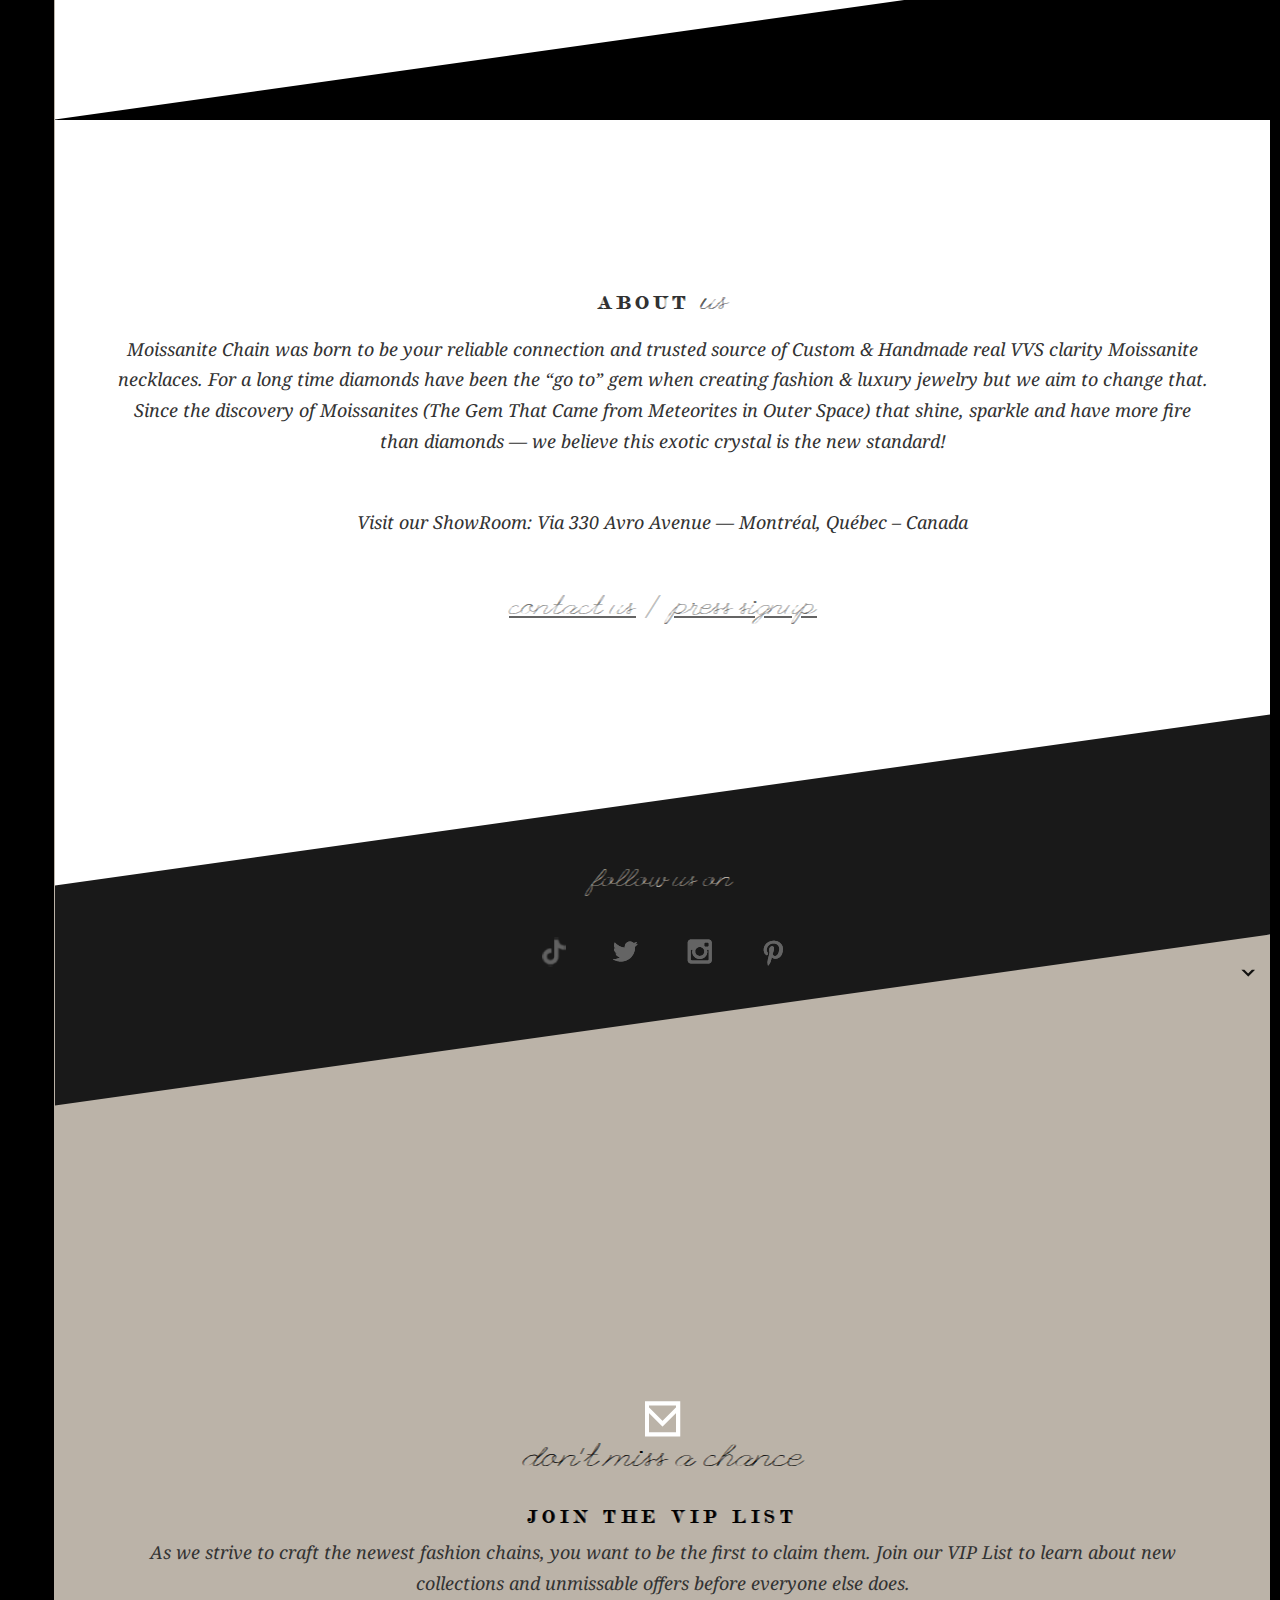
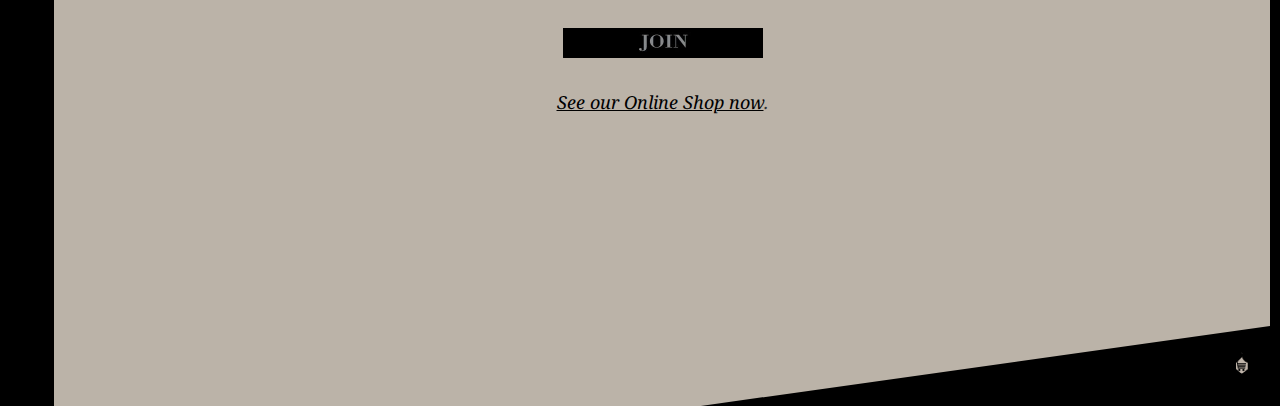
==== commit b02d3ea0: "Update index.html" ====
--- a/index.html
+++ b/index.html
@@ -3,6 +3,15 @@
 
 <meta http-equiv="content-type" content="text/html;charset=UTF-8" />
 <head>
+<!-- Google tag (gtag.js) -->
+<script async src="https://www.googletagmanager.com/gtag/js?id=UA-246131930-1"></script>
+<script>
+  window.dataLayer = window.dataLayer || [];
+  function gtag(){dataLayer.push(arguments);}
+  gtag('js', new Date());
+
+  gtag('config', 'UA-246131930-1');
+</script>
 <meta charset="UTF-8" />
 <meta name="viewport" content="width=device-width, maximum-scale=1" />
 <title>Moissanite Tennis Chains &#38; Cuban Iced Out Baguettes &#8211; Handcrafted GRA-certified gemstones</title>
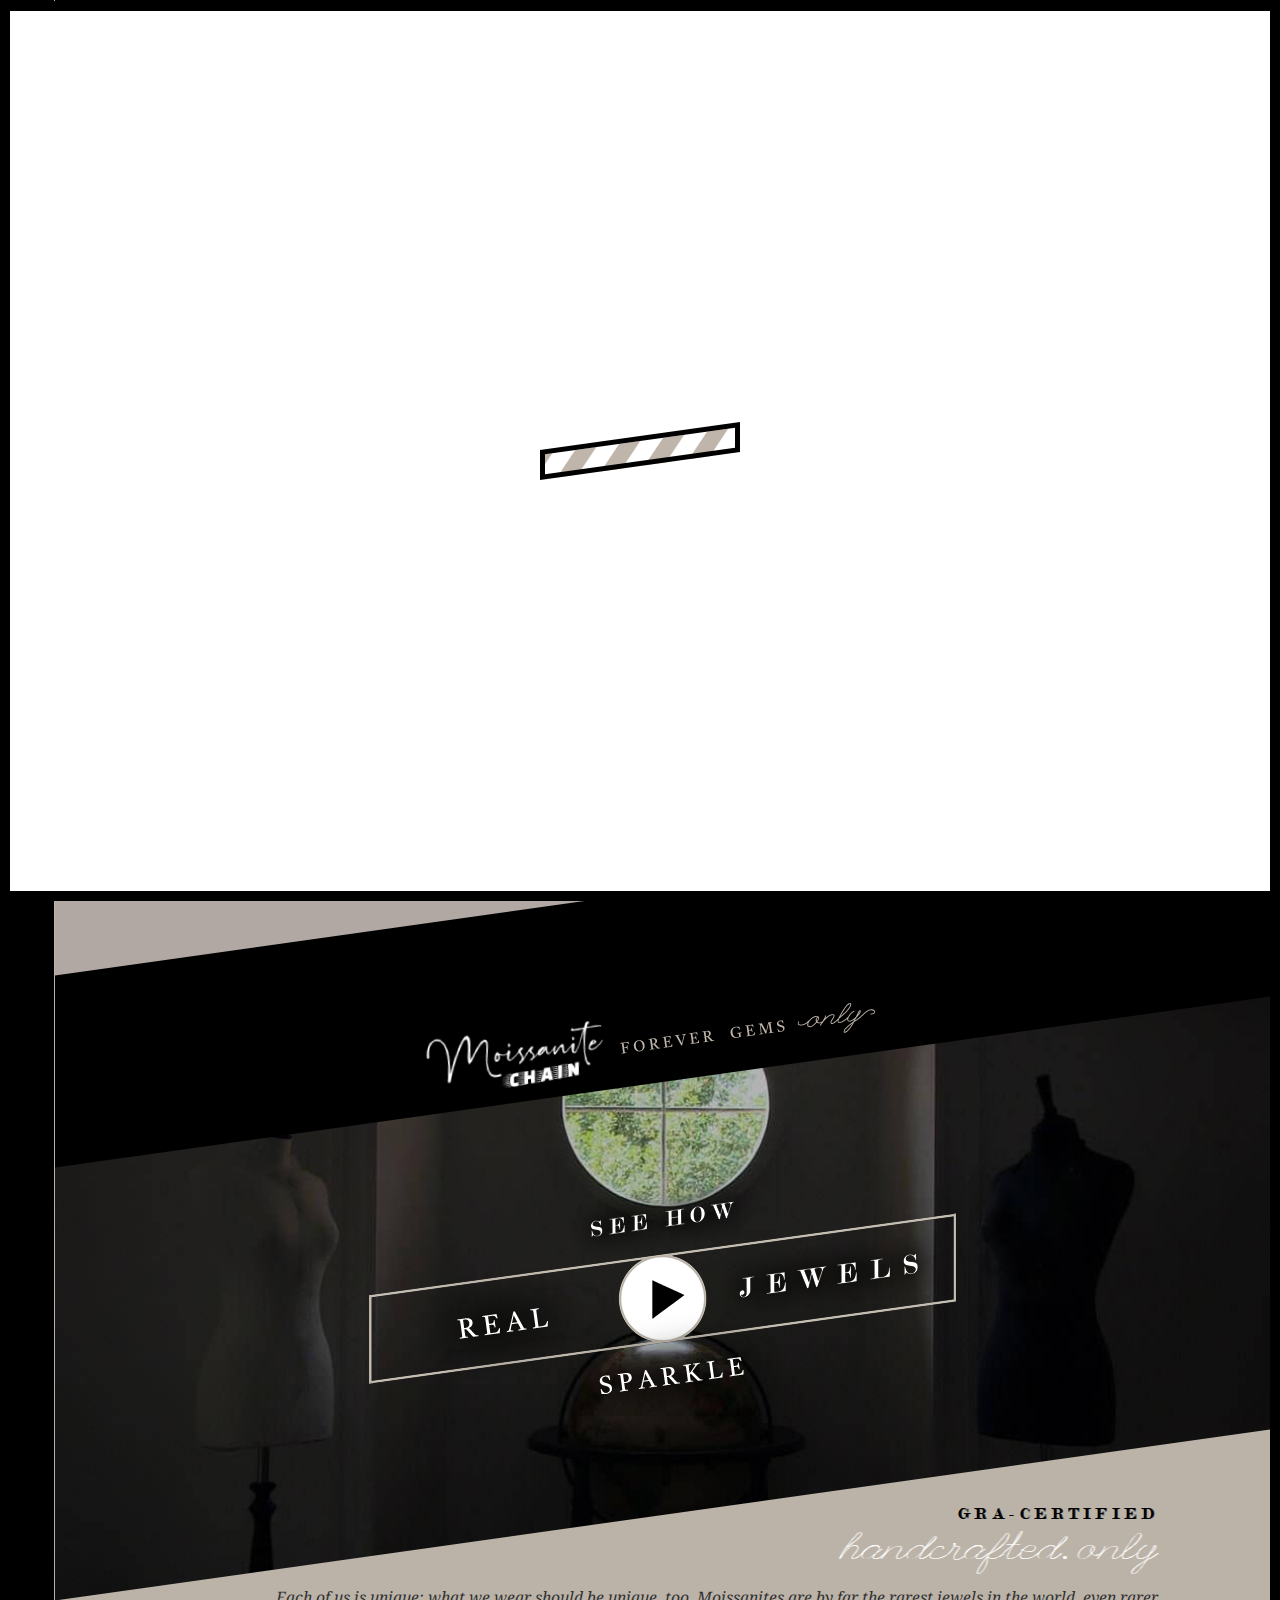
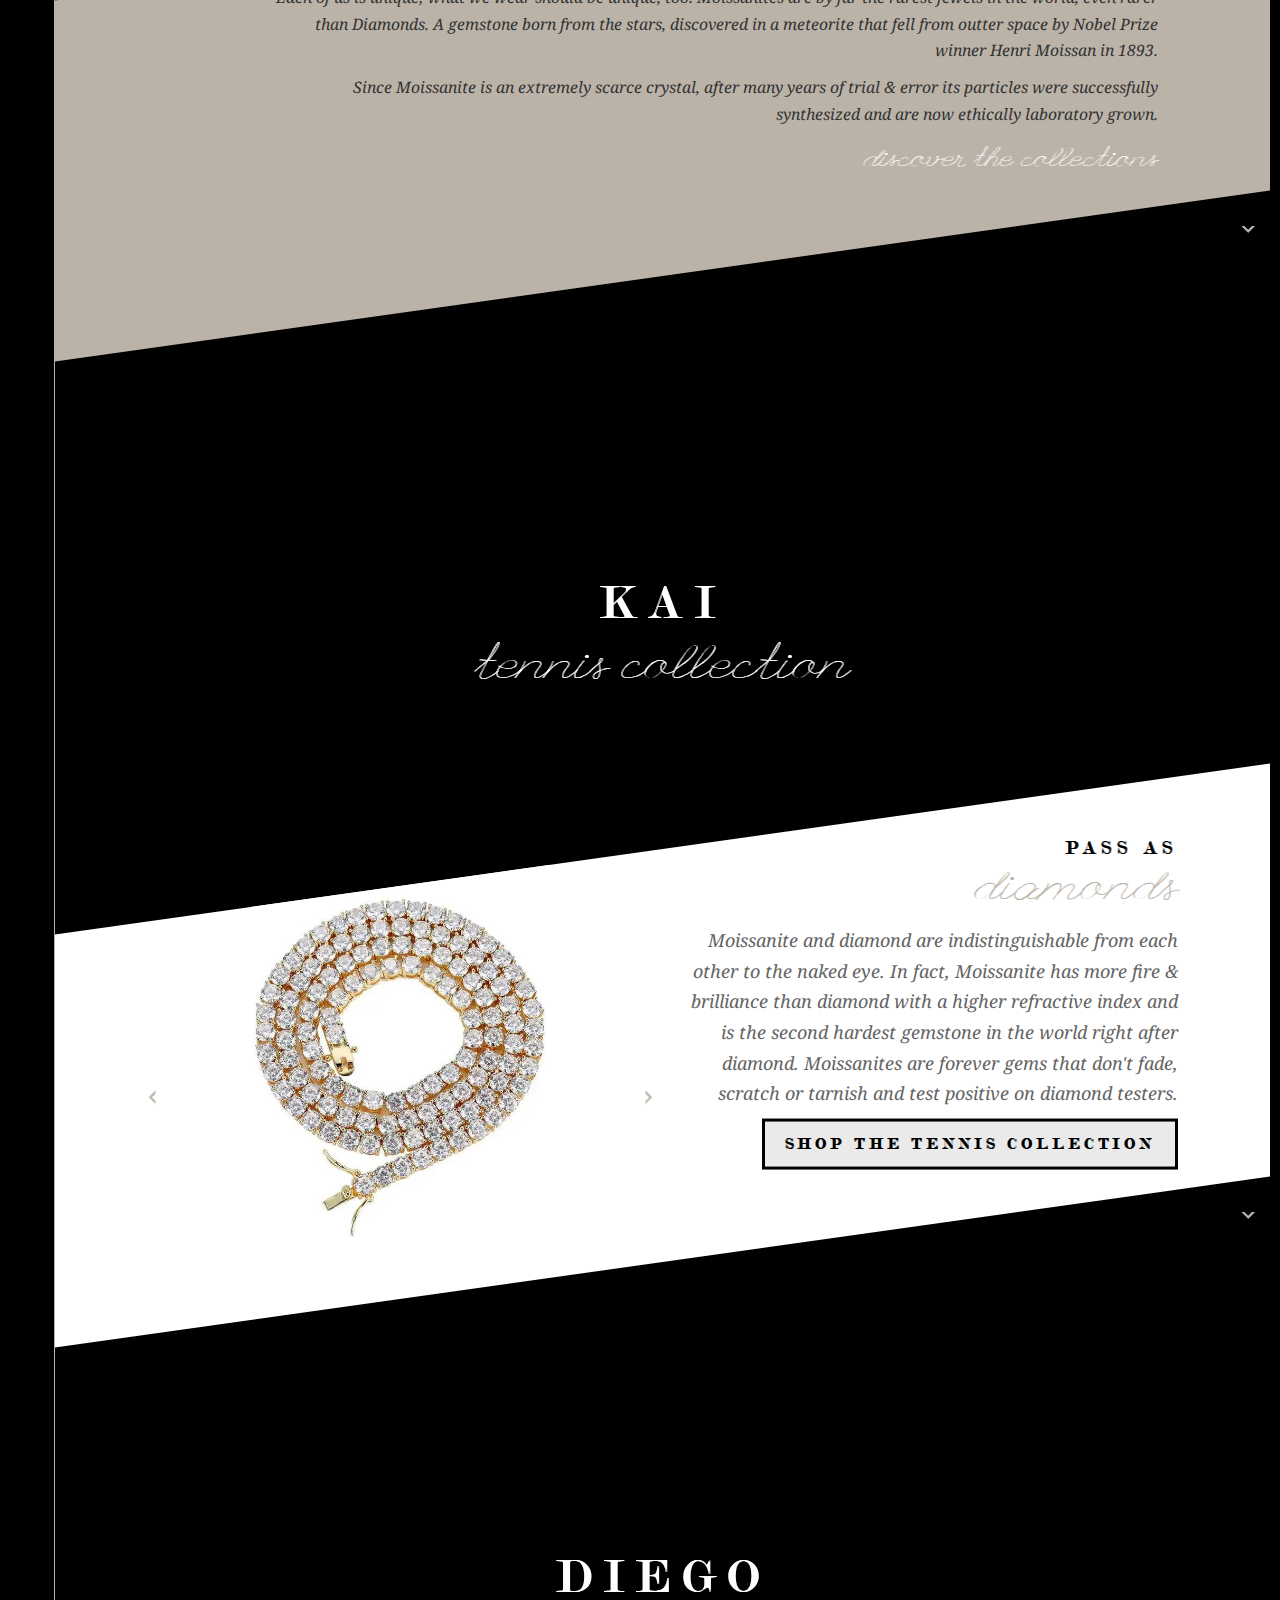
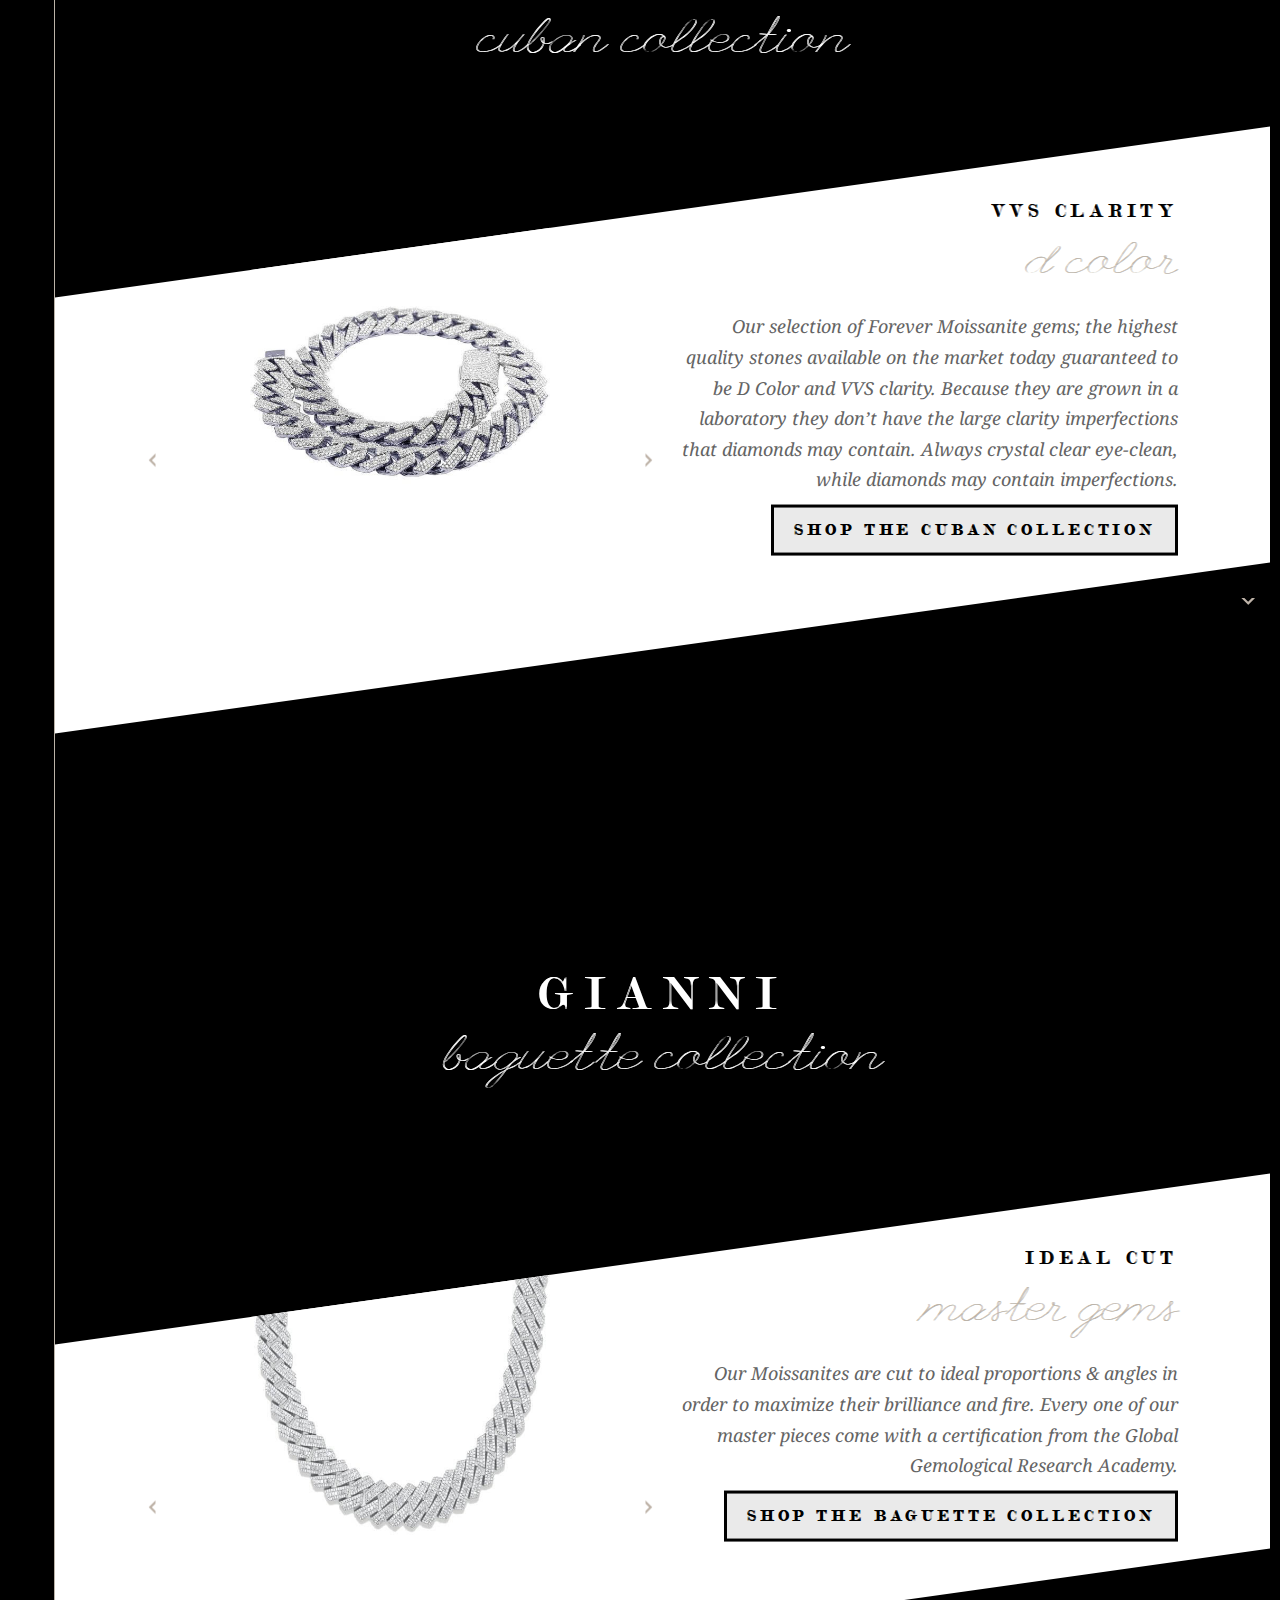
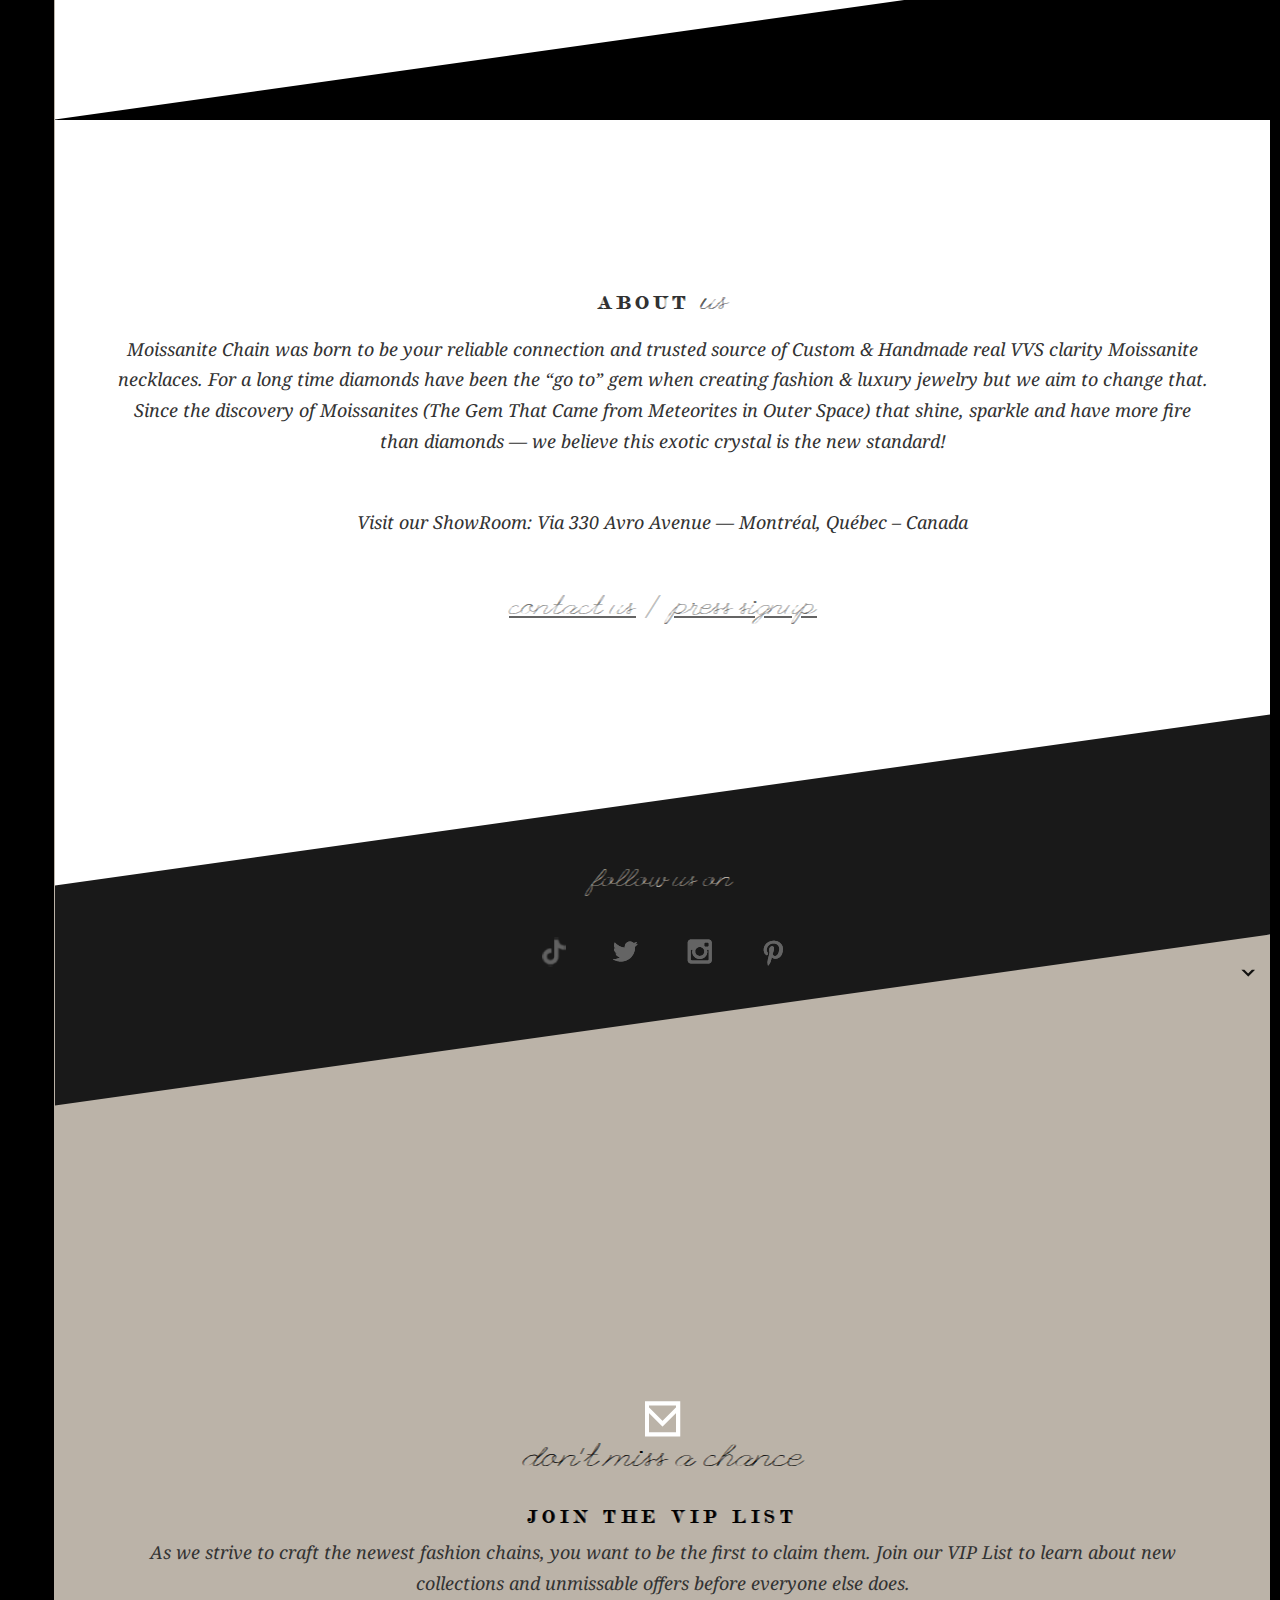
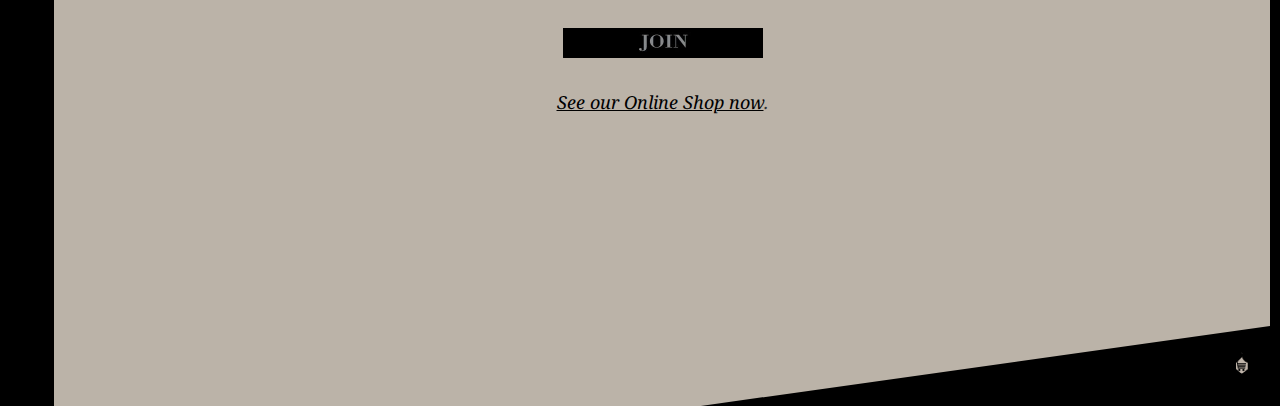
==== commit cd17a756: "Update index.html" ====
--- a/index.html
+++ b/index.html
@@ -166,7 +166,7 @@
 			<h2>GRA-Certified</h2>
 <p><big><span class="script">handcrafted. only</span></big></p>
 <p>Each of us is unique; what we wear should be unique, too. Moissanites are by far the rarest jewels in the world, even rarer than Diamonds. A gemstone born from the stars, discovered in a meteorite that fell from outter space by Nobel Prize winner Henri Moissan in 1893.</p>
-<p>Since Moissanite is not a gem you find naturally on Earth, after many years of trial &#38; error its particles were successfully synthesized and are now ethically laboratory grown.</p>
+<p>Since Moissanite is an extremely scarce crystal, after many years of trial &#38; error its particles were successfully synthesized and are now ethically laboratory grown.</p>
 <p><a class="collection-link" href="https://shop.moissanitechain.com"><span class="script">discover the collections</span></a></p>
 		</div>
 	</div>
@@ -197,16 +197,16 @@
 			<h2>PASS AS</h2>
 <p><big><span class="script">diamonds</span></big></p>
 <p>Moissanite and diamond are indistinguishable from each other to the naked eye. In fact, Moissanite has more fire &#38; brilliance than diamond with a higher refractive index and is the second hardest gemstone in the world right after diamond. Moissanites are forever gems that don't fade, scratch or tarnish and test positive on diamond testers.</p>
-<p><a class="btn" title="Shop The KAI Collection" href="https://shop.moissanitechain.com">SHOP <strong>THE</strong> <em>TENNIS COLLECTION</em></a></p>
+<p><a class="btn" title="Shop The KAI Collection" href="https://shop.moissanitechain.com/category/kai-tennis-collection">SHOP <strong>THE</strong> <em>TENNIS COLLECTION</em></a></p>
 
 		</div>
 		<div class="cnt1">
 						<div class="slider">
 				<ul class="slides">
-											<li><a href="https://shop.moissanitechain.com"><img width="300" height="420" src="images/img_0145_sito_v2.jpg" class="attachment-product-tb" alt="Kai Moissanite Tennis Necklace Collection Jewel 1" /><span>Please let me buy this.</span></a></li>
-											<li><a href="https://shop.moissanitechain.com"><img width="300" height="420" src="images/img_0027_sito_v2.jpg" class="attachment-product-tb" alt="Kai Moissanite Tennis Necklace Collection Jewel 2" /><span>I deserve this: I’ll buy it!</span></a></li>
-											<li><a href="https://shop.moissanitechain.com"><img width="300" height="420" src="images/img_0036_sito_v2.jpg" class="attachment-product-tb" alt="Kai Moissanite Tennis Necklace Collection Jewel 3" /><span>I’m totally buying this.</span></a></li>
-											<li><a href="https://shop.moissanitechain.com"><img width="300" height="420" src="images/img_0096_sito_v2.jpg" class="attachment-product-tb" alt="Kai Moissanite Tennis Necklace Collection Jewel 4" /><span>Mine, mine! I buy this.</span></a></li>
+											<li><a href="https://shop.moissanitechain.com/category/kai-tennis-collection"><img width="300" height="420" src="images/img_0145_sito_v2.jpg" class="attachment-product-tb" alt="Kai Moissanite Tennis Necklace Collection Jewel 1" /><span>Please let me buy this.</span></a></li>
+											<li><a href="https://shop.moissanitechain.com/category/kai-tennis-collection"><img width="300" height="420" src="images/img_0027_sito_v2.jpg" class="attachment-product-tb" alt="Kai Moissanite Tennis Necklace Collection Jewel 2" /><span>I deserve this: I’ll buy it!</span></a></li>
+											<li><a href="https://shop.moissanitechain.com/category/kai-tennis-collection"><img width="300" height="420" src="images/img_0036_sito_v2.jpg" class="attachment-product-tb" alt="Kai Moissanite Tennis Necklace Collection Jewel 3" /><span>I’m totally buying this.</span></a></li>
+											<li><a href="https://shop.moissanitechain.com/category/kai-tennis-collection"><img width="300" height="420" src="images/img_0096_sito_v2.jpg" class="attachment-product-tb" alt="Kai Moissanite Tennis Necklace Collection Jewel 4" /><span>Mine, mine! I buy this.</span></a></li>
 									</ul>
 			</div>
 		</div>
@@ -237,16 +237,16 @@
 			<h2>VVS clarity</h2>
 <p><span class="script"><big>d color</big></span></p>
 <p>Our selection of Forever Moissanite gems; the highest quality stones available on the market today guaranteed to be D Color and VVS clarity. Because they are grown in a laboratory they don’t have the large clarity imperfections that diamonds may contain. Always crystal clear eye-clean, while diamonds may contain imperfections.</p>
-<p><a class="btn" title="Shop The DIEGO Collection" href="https://shop.moissanitechain.com">SHOP <strong>THE</strong> <em>CUBAN COLLECTION</em></a></p>
+<p><a class="btn" title="Shop The DIEGO Collection" href="https://shop.moissanitechain.com/category/diego-cuban-collection">SHOP <strong>THE</strong> <em>CUBAN COLLECTION</em></a></p>
 
 		</div>
 		<div class="cnt1">
 						<div class="slider">
 				<ul class="slides">
-											<li><a href="https://shop.moissanitechain.com"><img width="300" height="420" src="images/mg_2678-2681_crop_sito_v2.jpg" class="attachment-product-tb" alt="Diego Moissanite Tennis Necklace Collection Jewel 1" /><span>I&#039;m so going to buy this.</span></a></li>
-											<li><a href="https://shop.moissanitechain.com"><img width="300" height="420" src="images/mg_2684_crop_sito_v2.jpg" class="attachment-product-tb" alt="Diego Moissanite Tennis Necklace Collection Jewel 2" /><span>I. Will. Buy. This.</span></a></li>
-											<li><a href="https://shop.moissanitechain.com"><img width="300" height="420" src="images/mg_1606_sito_v2.jpg" class="attachment-product-tb" alt="Diego Moissanite Tennis Necklace Collection Jewel 3" /><span>I’ll buy it. I deserve it.</span></a></li>
-											<li><a href="https://shop.moissanitechain.com"><img width="300" height="420" src="images/mg_1543_crop_sito_v2.jpg" class="attachment-product-tb" alt="Diego Moissanite Tennis Necklace Collection Jewel 4" /><span>I’m totally buying this.</span></a></li>
+											<li><a href="https://shop.moissanitechain.com/category/diego-cuban-collection"><img width="300" height="420" src="images/mg_2678-2681_crop_sito_v2.jpg" class="attachment-product-tb" alt="Diego Moissanite Tennis Necklace Collection Jewel 1" /><span>I&#039;m so going to buy this.</span></a></li>
+											<li><a href="https://shop.moissanitechain.com/category/diego-cuban-collection"><img width="300" height="420" src="images/mg_2684_crop_sito_v2.jpg" class="attachment-product-tb" alt="Diego Moissanite Tennis Necklace Collection Jewel 2" /><span>I. Will. Buy. This.</span></a></li>
+											<li><a href="https://shop.moissanitechain.com/category/diego-cuban-collection"><img width="300" height="420" src="images/mg_1606_sito_v2.jpg" class="attachment-product-tb" alt="Diego Moissanite Tennis Necklace Collection Jewel 3" /><span>I’ll buy it. I deserve it.</span></a></li>
+											<li><a href="https://shop.moissanitechain.com/category/diego-cuban-collection"><img width="300" height="420" src="images/mg_1543_crop_sito_v2.jpg" class="attachment-product-tb" alt="Diego Moissanite Tennis Necklace Collection Jewel 4" /><span>I’m totally buying this.</span></a></li>
 									</ul>
 			</div>
 		</div>
@@ -277,16 +277,16 @@
 			<h2>Ideal Cut</h2>
 <p><span class="script"><big>master gems</big></span></p>
 <p>Our Moissanites are cut to ideal proportions &#38; angles in order to maximize their brilliance and fire. Every one of our master pieces come with a certification from the Global Gemological Research Academy.</p>
-<p><a class="btn" title="Shop the Gianni Collection" href="https://shop.moissanitechain.com">SHOP <strong>THE</strong> <em>BAGUETTE COLLECTION</em></a></p>
+<p><a class="btn" title="Shop the Gianni Collection" href="https://shop.moissanitechain.com/category/gianni-baguette-collection">SHOP <strong>THE</strong> <em>BAGUETTE COLLECTION</em></a></p>
 
 		</div>
 		<div class="cnt1">
 						<div class="slider">
 				<ul class="slides">
-											<li><a href="https://shop.moissanitechain.com"><img width="300" height="420" src="images/mg_1736_crop_sito_v2.jpg" class="attachment-product-tb" alt="Gianni Moissanite Tennis Necklace Collection Jewel 1" /><span>I deserve this: I buy it!</span></a></li>
-											<li><a href="https://shop.moissanitechain.com"><img width="300" height="420" src="images/mg_1355_crop_sito_v2.jpg" class="attachment-product-tb" alt="Gianni Moissanite Tennis Necklace Collection Jewel 2" /><span>I’ll buy this so others won’t.</span></a></li>
-											<li><a href="https://shop.moissanitechain.com"><img width="300" height="420" src="images/mg_1710_crop_sito_v2.jpg" class="attachment-product-tb" alt="Gianni Moissanite Tennis Necklace Collection Jewel 3" /><span>If I buy it I’ll feel better.</span></a></li>
-											<li><a href="https://shop.moissanitechain.com"><img width="300" height="420" src="images/mg_1370_crop_sito_v2.jpg" class="attachment-product-tb" alt="Gianni Moissanite Tennis Necklace Collection Jewel 4" /><span>I’m totally buying this.</span></a></li>
+											<li><a href="https://shop.moissanitechain.com/category/gianni-baguette-collection"><img width="300" height="420" src="images/mg_1736_crop_sito_v2.jpg" class="attachment-product-tb" alt="Gianni Moissanite Tennis Necklace Collection Jewel 1" /><span>I deserve this: I buy it!</span></a></li>
+											<li><a href="https://shop.moissanitechain.com/category/gianni-baguette-collection"><img width="300" height="420" src="images/mg_1355_crop_sito_v2.jpg" class="attachment-product-tb" alt="Gianni Moissanite Tennis Necklace Collection Jewel 2" /><span>I’ll buy this so others won’t.</span></a></li>
+											<li><a href="https://shop.moissanitechain.com/category/gianni-baguette-collection"><img width="300" height="420" src="images/mg_1710_crop_sito_v2.jpg" class="attachment-product-tb" alt="Gianni Moissanite Tennis Necklace Collection Jewel 3" /><span>If I buy it I’ll feel better.</span></a></li>
+											<li><a href="https://shop.moissanitechain.com/category/gianni-baguette-collection"><img width="300" height="420" src="images/mg_1370_crop_sito_v2.jpg" class="attachment-product-tb" alt="Gianni Moissanite Tennis Necklace Collection Jewel 4" /><span>I’m totally buying this.</span></a></li>
 									</ul>
 			</div>
 		</div>
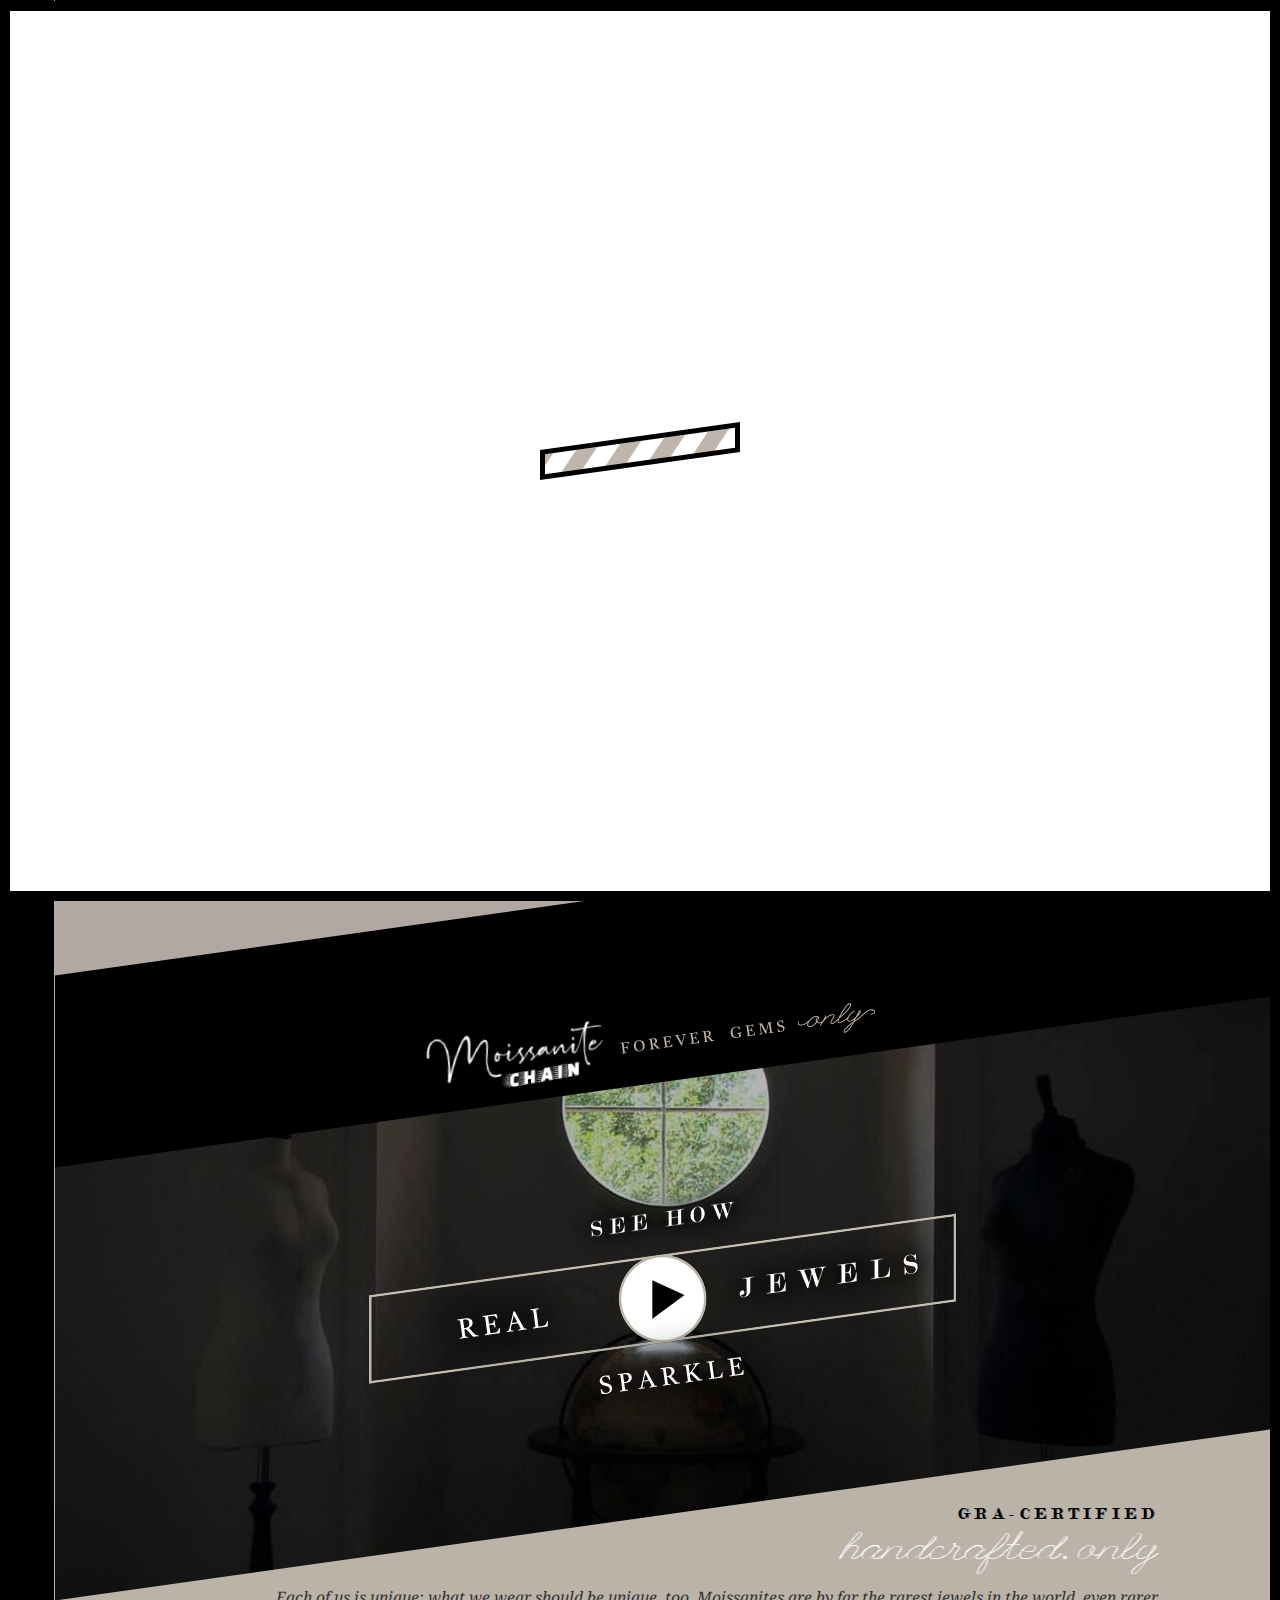
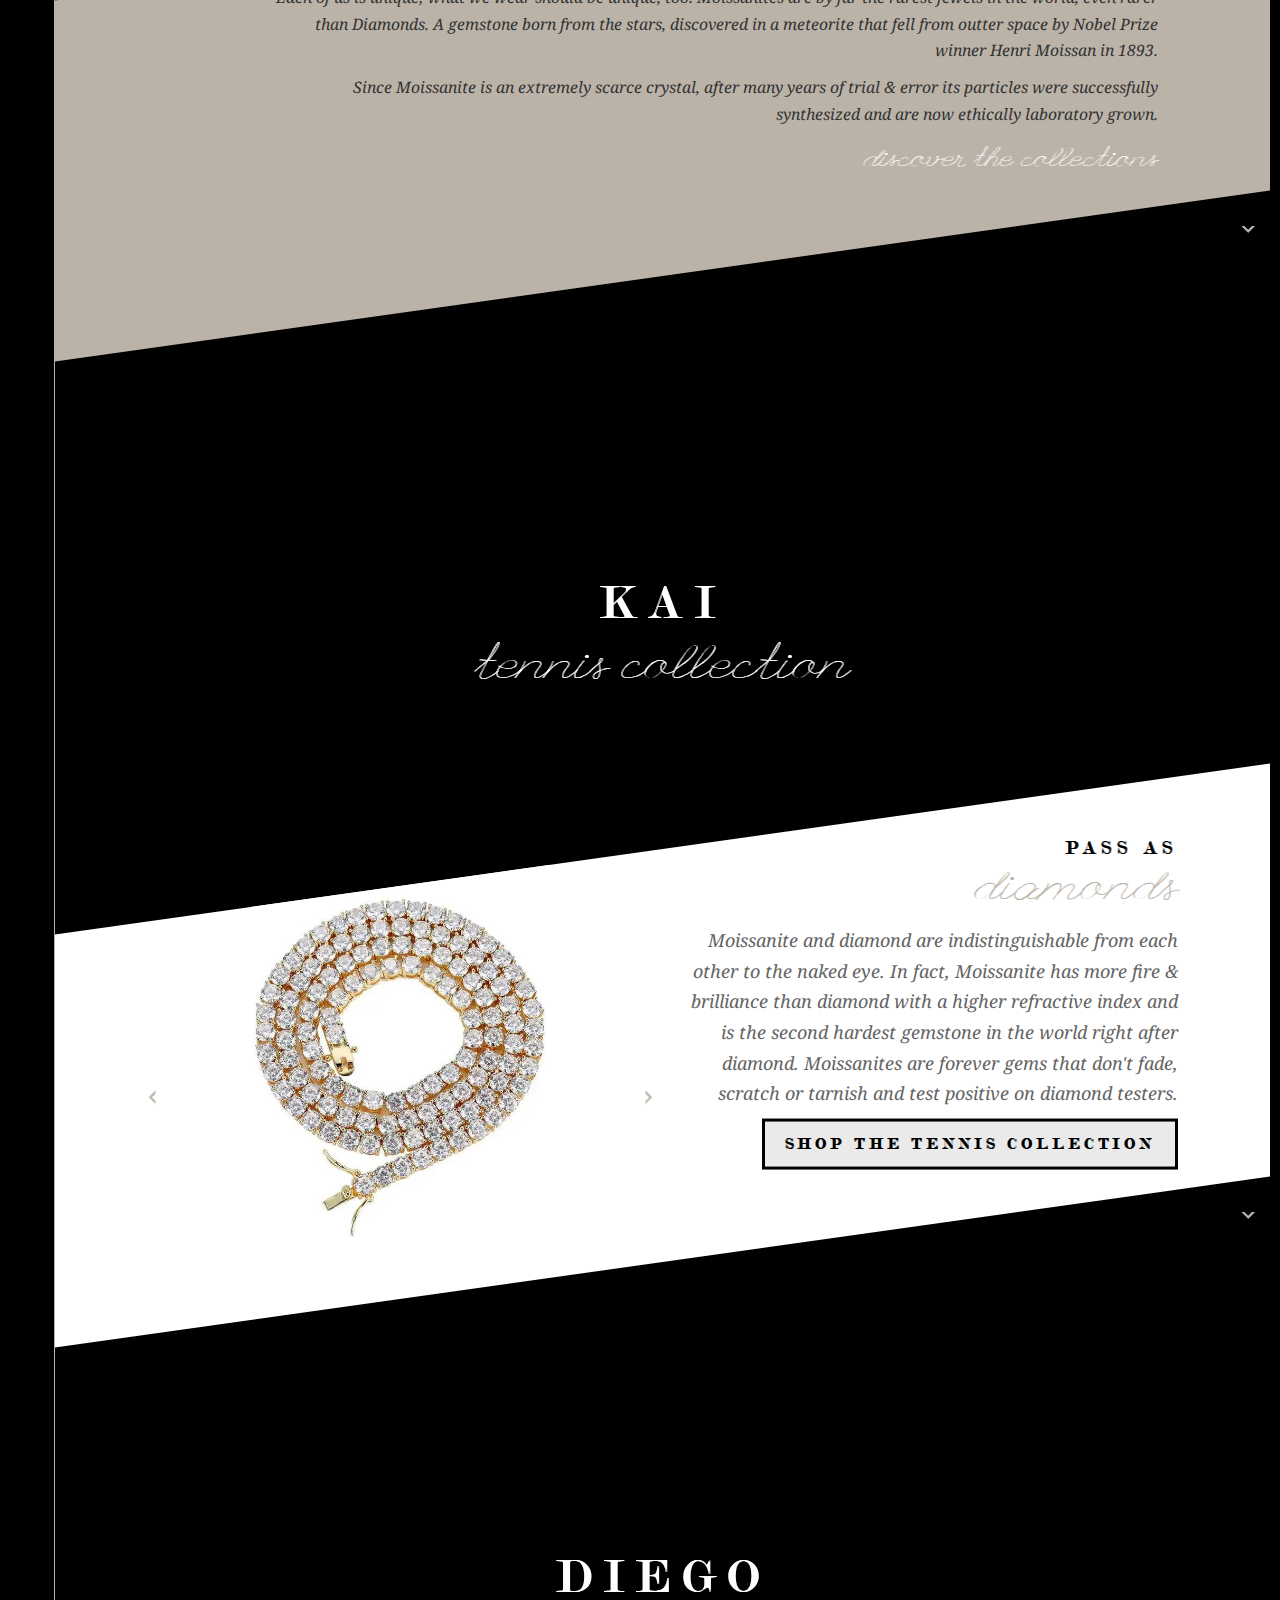
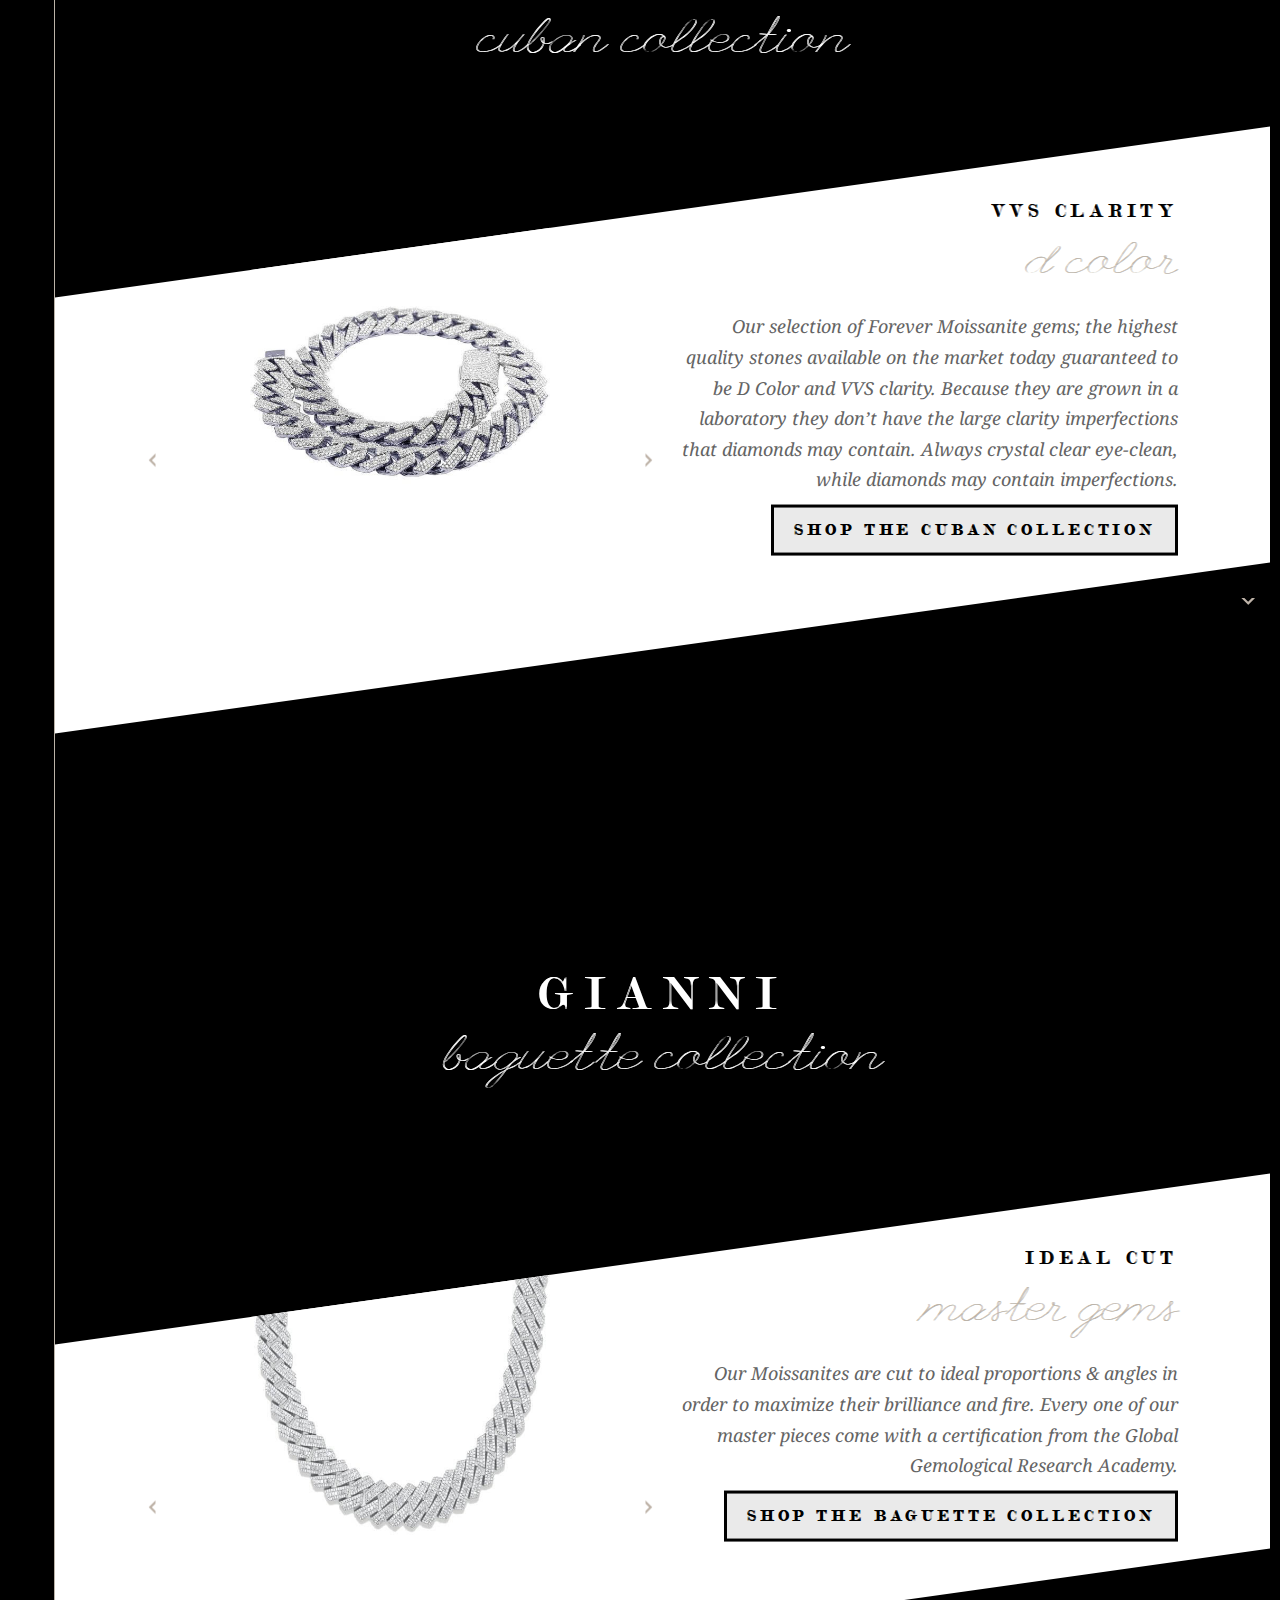
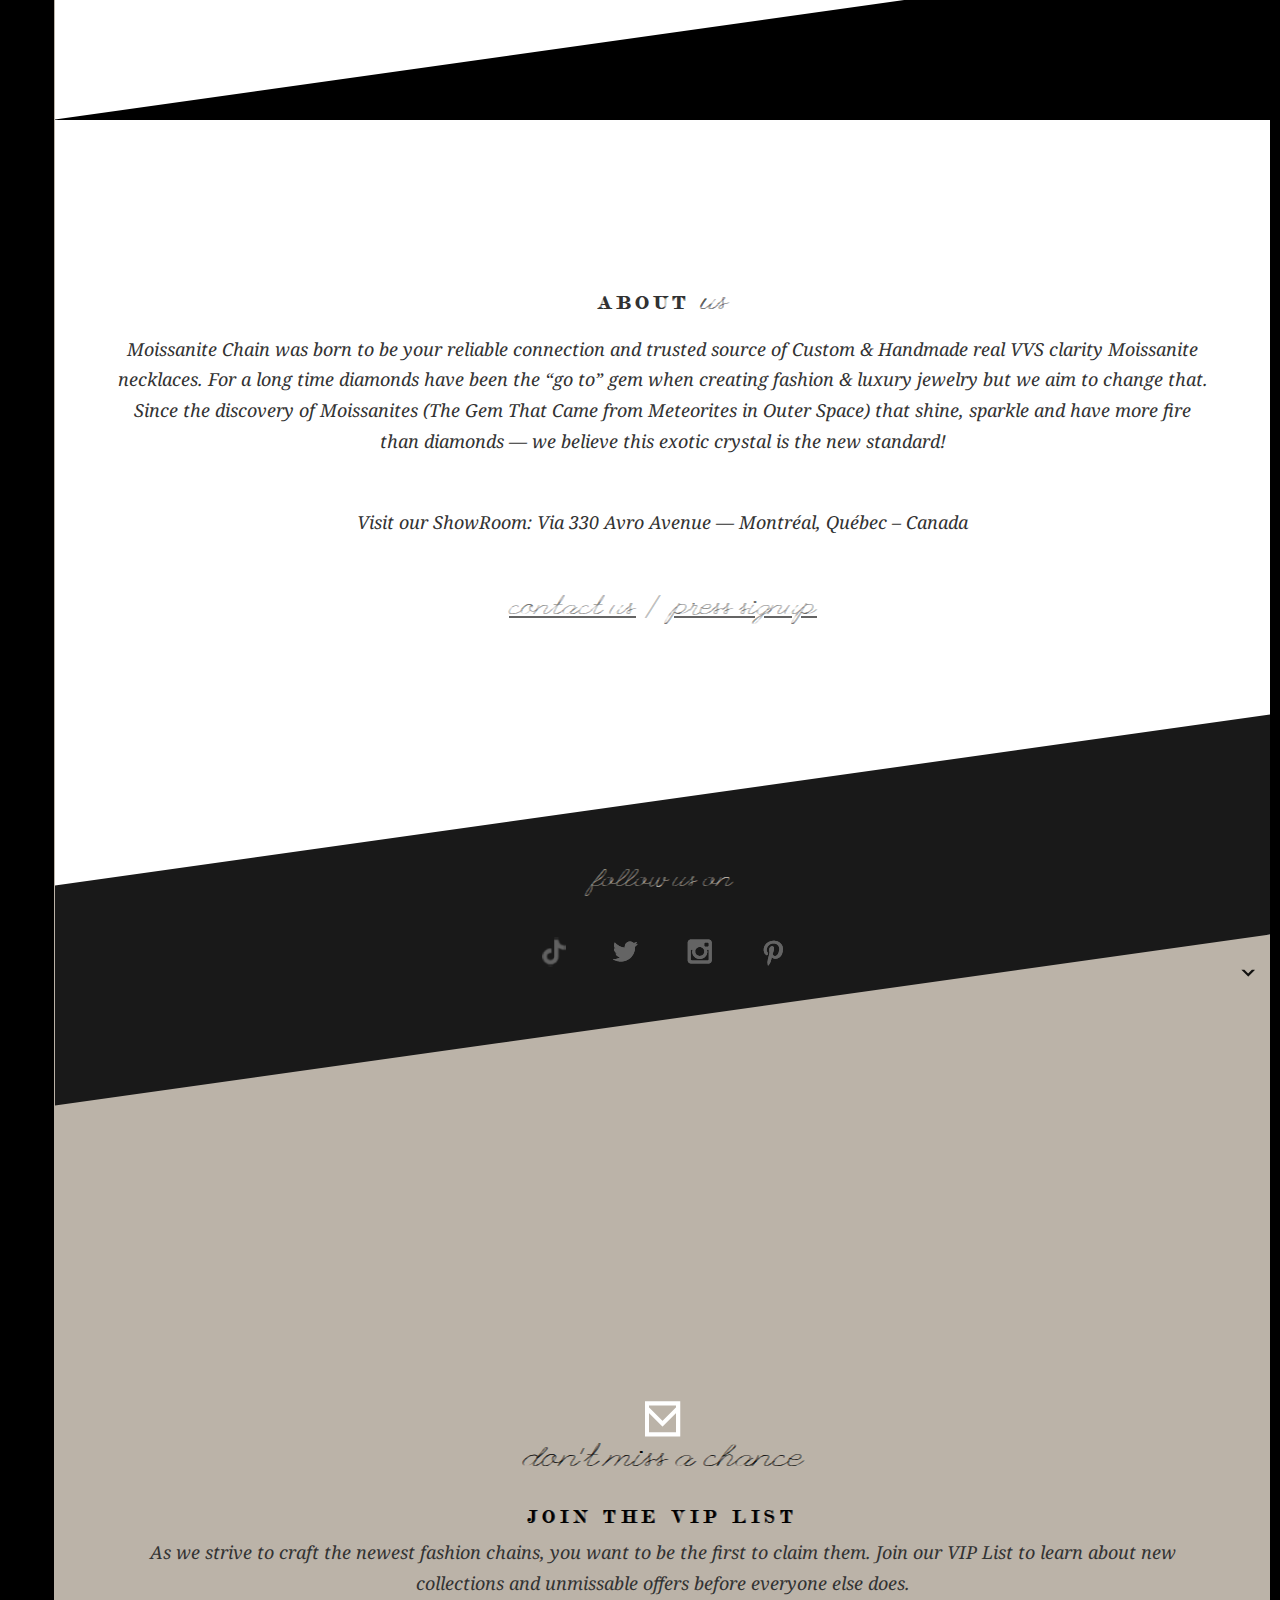
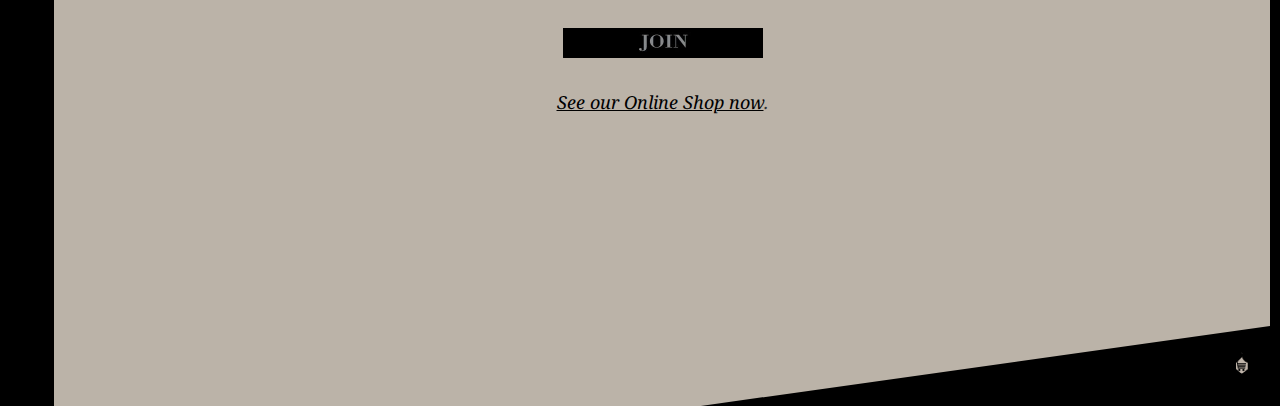
==== commit e212b21c: "Update index.html" ====
--- a/index.html
+++ b/index.html
@@ -197,16 +197,16 @@
 			<h2>PASS AS</h2>
 <p><big><span class="script">diamonds</span></big></p>
 <p>Moissanite and diamond are indistinguishable from each other to the naked eye. In fact, Moissanite has more fire &#38; brilliance than diamond with a higher refractive index and is the second hardest gemstone in the world right after diamond. Moissanites are forever gems that don't fade, scratch or tarnish and test positive on diamond testers.</p>
-<p><a class="btn" title="Shop The KAI Collection" href="https://shop.moissanitechain.com/category/kai-tennis-collection">SHOP <strong>THE</strong> <em>TENNIS COLLECTION</em></a></p>
+<p><a class="btn" title="Shop The KAI Collection" href="https://shop.moissanitechain.com">SHOP <strong>THE</strong> <em>TENNIS COLLECTION</em></a></p>
 
 		</div>
 		<div class="cnt1">
 						<div class="slider">
 				<ul class="slides">
-											<li><a href="https://shop.moissanitechain.com/category/kai-tennis-collection"><img width="300" height="420" src="images/img_0145_sito_v2.jpg" class="attachment-product-tb" alt="Kai Moissanite Tennis Necklace Collection Jewel 1" /><span>Please let me buy this.</span></a></li>
-											<li><a href="https://shop.moissanitechain.com/category/kai-tennis-collection"><img width="300" height="420" src="images/img_0027_sito_v2.jpg" class="attachment-product-tb" alt="Kai Moissanite Tennis Necklace Collection Jewel 2" /><span>I deserve this: I’ll buy it!</span></a></li>
-											<li><a href="https://shop.moissanitechain.com/category/kai-tennis-collection"><img width="300" height="420" src="images/img_0036_sito_v2.jpg" class="attachment-product-tb" alt="Kai Moissanite Tennis Necklace Collection Jewel 3" /><span>I’m totally buying this.</span></a></li>
-											<li><a href="https://shop.moissanitechain.com/category/kai-tennis-collection"><img width="300" height="420" src="images/img_0096_sito_v2.jpg" class="attachment-product-tb" alt="Kai Moissanite Tennis Necklace Collection Jewel 4" /><span>Mine, mine! I buy this.</span></a></li>
+											<li><a href="https://shop.moissanitechain.com"><img width="300" height="420" src="images/img_0145_sito_v2.jpg" class="attachment-product-tb" alt="Kai Moissanite Tennis Necklace Collection Jewel 1" /><span>Please let me buy this.</span></a></li>
+											<li><a href="https://shop.moissanitechain.com"><img width="300" height="420" src="images/img_0027_sito_v2.jpg" class="attachment-product-tb" alt="Kai Moissanite Tennis Necklace Collection Jewel 2" /><span>I deserve this: I’ll buy it!</span></a></li>
+											<li><a href="https://shop.moissanitechain.com"><img width="300" height="420" src="images/img_0036_sito_v2.jpg" class="attachment-product-tb" alt="Kai Moissanite Tennis Necklace Collection Jewel 3" /><span>I’m totally buying this.</span></a></li>
+											<li><a href="https://shop.moissanitechain.com"><img width="300" height="420" src="images/img_0096_sito_v2.jpg" class="attachment-product-tb" alt="Kai Moissanite Tennis Necklace Collection Jewel 4" /><span>Mine, mine! I buy this.</span></a></li>
 									</ul>
 			</div>
 		</div>
@@ -237,16 +237,16 @@
 			<h2>VVS clarity</h2>
 <p><span class="script"><big>d color</big></span></p>
 <p>Our selection of Forever Moissanite gems; the highest quality stones available on the market today guaranteed to be D Color and VVS clarity. Because they are grown in a laboratory they don’t have the large clarity imperfections that diamonds may contain. Always crystal clear eye-clean, while diamonds may contain imperfections.</p>
-<p><a class="btn" title="Shop The DIEGO Collection" href="https://shop.moissanitechain.com/category/diego-cuban-collection">SHOP <strong>THE</strong> <em>CUBAN COLLECTION</em></a></p>
+<p><a class="btn" title="Shop The DIEGO Collection" href="https://shop.moissanitechain.com">SHOP <strong>THE</strong> <em>CUBAN COLLECTION</em></a></p>
 
 		</div>
 		<div class="cnt1">
 						<div class="slider">
 				<ul class="slides">
-											<li><a href="https://shop.moissanitechain.com/category/diego-cuban-collection"><img width="300" height="420" src="images/mg_2678-2681_crop_sito_v2.jpg" class="attachment-product-tb" alt="Diego Moissanite Tennis Necklace Collection Jewel 1" /><span>I&#039;m so going to buy this.</span></a></li>
-											<li><a href="https://shop.moissanitechain.com/category/diego-cuban-collection"><img width="300" height="420" src="images/mg_2684_crop_sito_v2.jpg" class="attachment-product-tb" alt="Diego Moissanite Tennis Necklace Collection Jewel 2" /><span>I. Will. Buy. This.</span></a></li>
-											<li><a href="https://shop.moissanitechain.com/category/diego-cuban-collection"><img width="300" height="420" src="images/mg_1606_sito_v2.jpg" class="attachment-product-tb" alt="Diego Moissanite Tennis Necklace Collection Jewel 3" /><span>I’ll buy it. I deserve it.</span></a></li>
-											<li><a href="https://shop.moissanitechain.com/category/diego-cuban-collection"><img width="300" height="420" src="images/mg_1543_crop_sito_v2.jpg" class="attachment-product-tb" alt="Diego Moissanite Tennis Necklace Collection Jewel 4" /><span>I’m totally buying this.</span></a></li>
+											<li><a href="https://shop.moissanitechain.com"><img width="300" height="420" src="images/mg_2678-2681_crop_sito_v2.jpg" class="attachment-product-tb" alt="Diego Moissanite Tennis Necklace Collection Jewel 1" /><span>I&#039;m so going to buy this.</span></a></li>
+											<li><a href="https://shop.moissanitechain.com"><img width="300" height="420" src="images/mg_2684_crop_sito_v2.jpg" class="attachment-product-tb" alt="Diego Moissanite Tennis Necklace Collection Jewel 2" /><span>I. Will. Buy. This.</span></a></li>
+											<li><a href="https://shop.moissanitechain.com"><img width="300" height="420" src="images/mg_1606_sito_v2.jpg" class="attachment-product-tb" alt="Diego Moissanite Tennis Necklace Collection Jewel 3" /><span>I’ll buy it. I deserve it.</span></a></li>
+											<li><a href="https://shop.moissanitechain.com"><img width="300" height="420" src="images/mg_1543_crop_sito_v2.jpg" class="attachment-product-tb" alt="Diego Moissanite Tennis Necklace Collection Jewel 4" /><span>I’m totally buying this.</span></a></li>
 									</ul>
 			</div>
 		</div>
@@ -277,16 +277,16 @@
 			<h2>Ideal Cut</h2>
 <p><span class="script"><big>master gems</big></span></p>
 <p>Our Moissanites are cut to ideal proportions &#38; angles in order to maximize their brilliance and fire. Every one of our master pieces come with a certification from the Global Gemological Research Academy.</p>
-<p><a class="btn" title="Shop the Gianni Collection" href="https://shop.moissanitechain.com/category/gianni-baguette-collection">SHOP <strong>THE</strong> <em>BAGUETTE COLLECTION</em></a></p>
+<p><a class="btn" title="Shop the Gianni Collection" href="https://shop.moissanitechain.com">SHOP <strong>THE</strong> <em>BAGUETTE COLLECTION</em></a></p>
 
 		</div>
 		<div class="cnt1">
 						<div class="slider">
 				<ul class="slides">
-											<li><a href="https://shop.moissanitechain.com/category/gianni-baguette-collection"><img width="300" height="420" src="images/mg_1736_crop_sito_v2.jpg" class="attachment-product-tb" alt="Gianni Moissanite Tennis Necklace Collection Jewel 1" /><span>I deserve this: I buy it!</span></a></li>
-											<li><a href="https://shop.moissanitechain.com/category/gianni-baguette-collection"><img width="300" height="420" src="images/mg_1355_crop_sito_v2.jpg" class="attachment-product-tb" alt="Gianni Moissanite Tennis Necklace Collection Jewel 2" /><span>I’ll buy this so others won’t.</span></a></li>
-											<li><a href="https://shop.moissanitechain.com/category/gianni-baguette-collection"><img width="300" height="420" src="images/mg_1710_crop_sito_v2.jpg" class="attachment-product-tb" alt="Gianni Moissanite Tennis Necklace Collection Jewel 3" /><span>If I buy it I’ll feel better.</span></a></li>
-											<li><a href="https://shop.moissanitechain.com/category/gianni-baguette-collection"><img width="300" height="420" src="images/mg_1370_crop_sito_v2.jpg" class="attachment-product-tb" alt="Gianni Moissanite Tennis Necklace Collection Jewel 4" /><span>I’m totally buying this.</span></a></li>
+											<li><a href="https://shop.moissanitechain.com"><img width="300" height="420" src="images/mg_1736_crop_sito_v2.jpg" class="attachment-product-tb" alt="Gianni Moissanite Tennis Necklace Collection Jewel 1" /><span>I deserve this: I buy it!</span></a></li>
+											<li><a href="https://shop.moissanitechain.com"><img width="300" height="420" src="images/mg_1355_crop_sito_v2.jpg" class="attachment-product-tb" alt="Gianni Moissanite Tennis Necklace Collection Jewel 2" /><span>I’ll buy this so others won’t.</span></a></li>
+											<li><a href="https://shop.moissanitechain.com"><img width="300" height="420" src="images/mg_1710_crop_sito_v2.jpg" class="attachment-product-tb" alt="Gianni Moissanite Tennis Necklace Collection Jewel 3" /><span>If I buy it I’ll feel better.</span></a></li>
+											<li><a href="https://shop.moissanitechain.com"><img width="300" height="420" src="images/mg_1370_crop_sito_v2.jpg" class="attachment-product-tb" alt="Gianni Moissanite Tennis Necklace Collection Jewel 4" /><span>I’m totally buying this.</span></a></li>
 									</ul>
 			</div>
 		</div>
